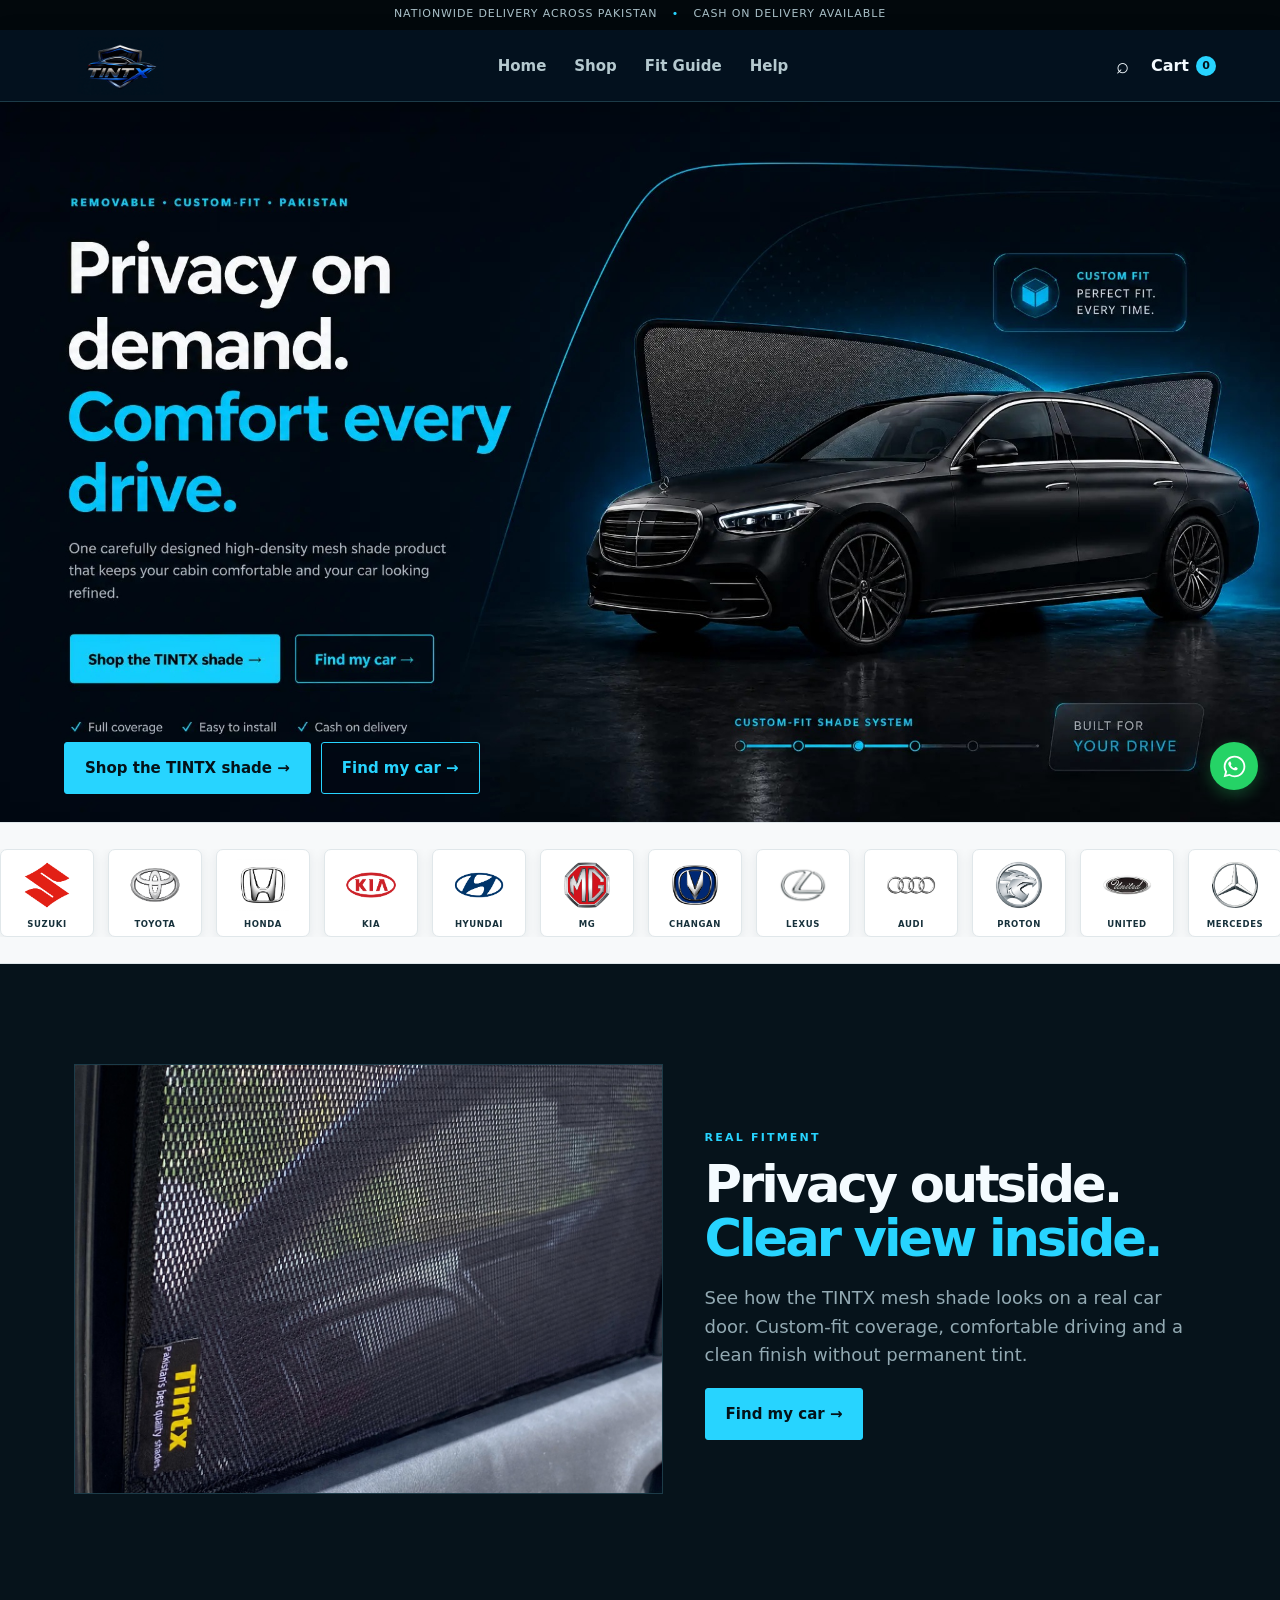
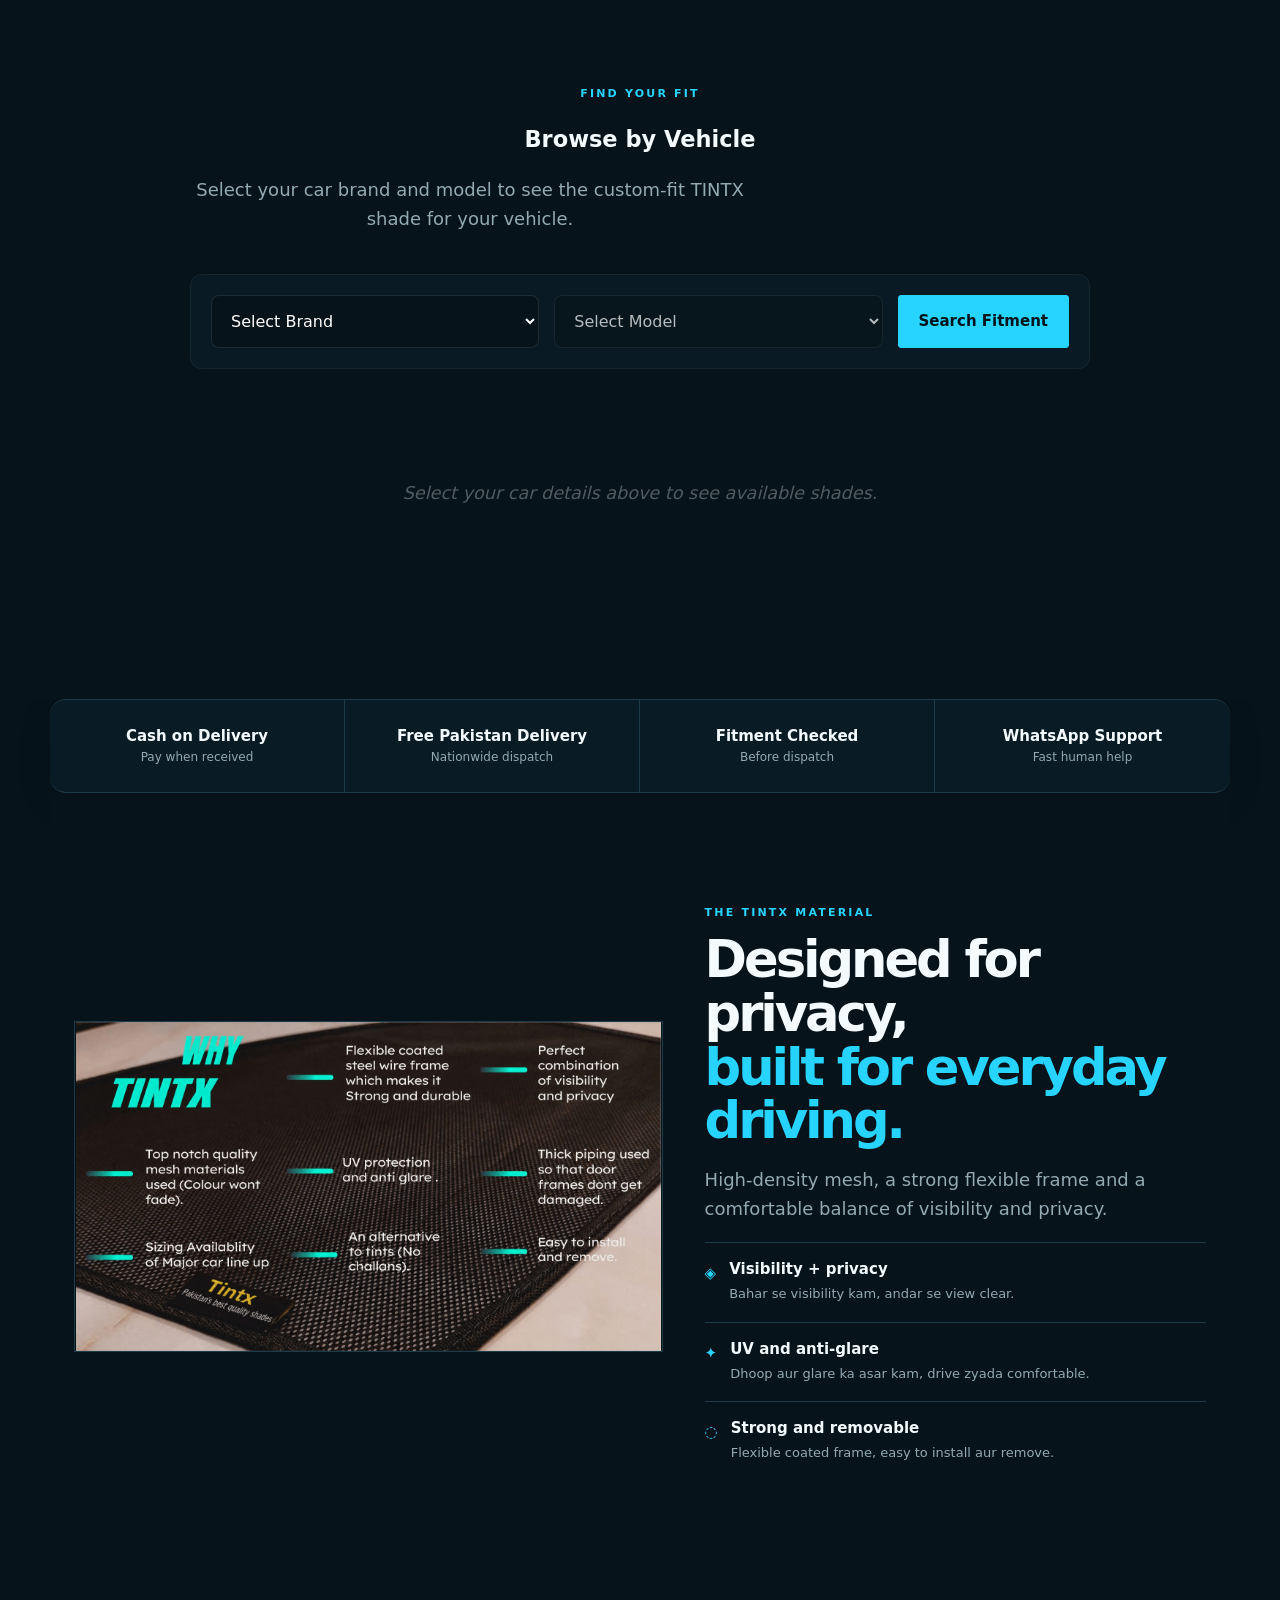
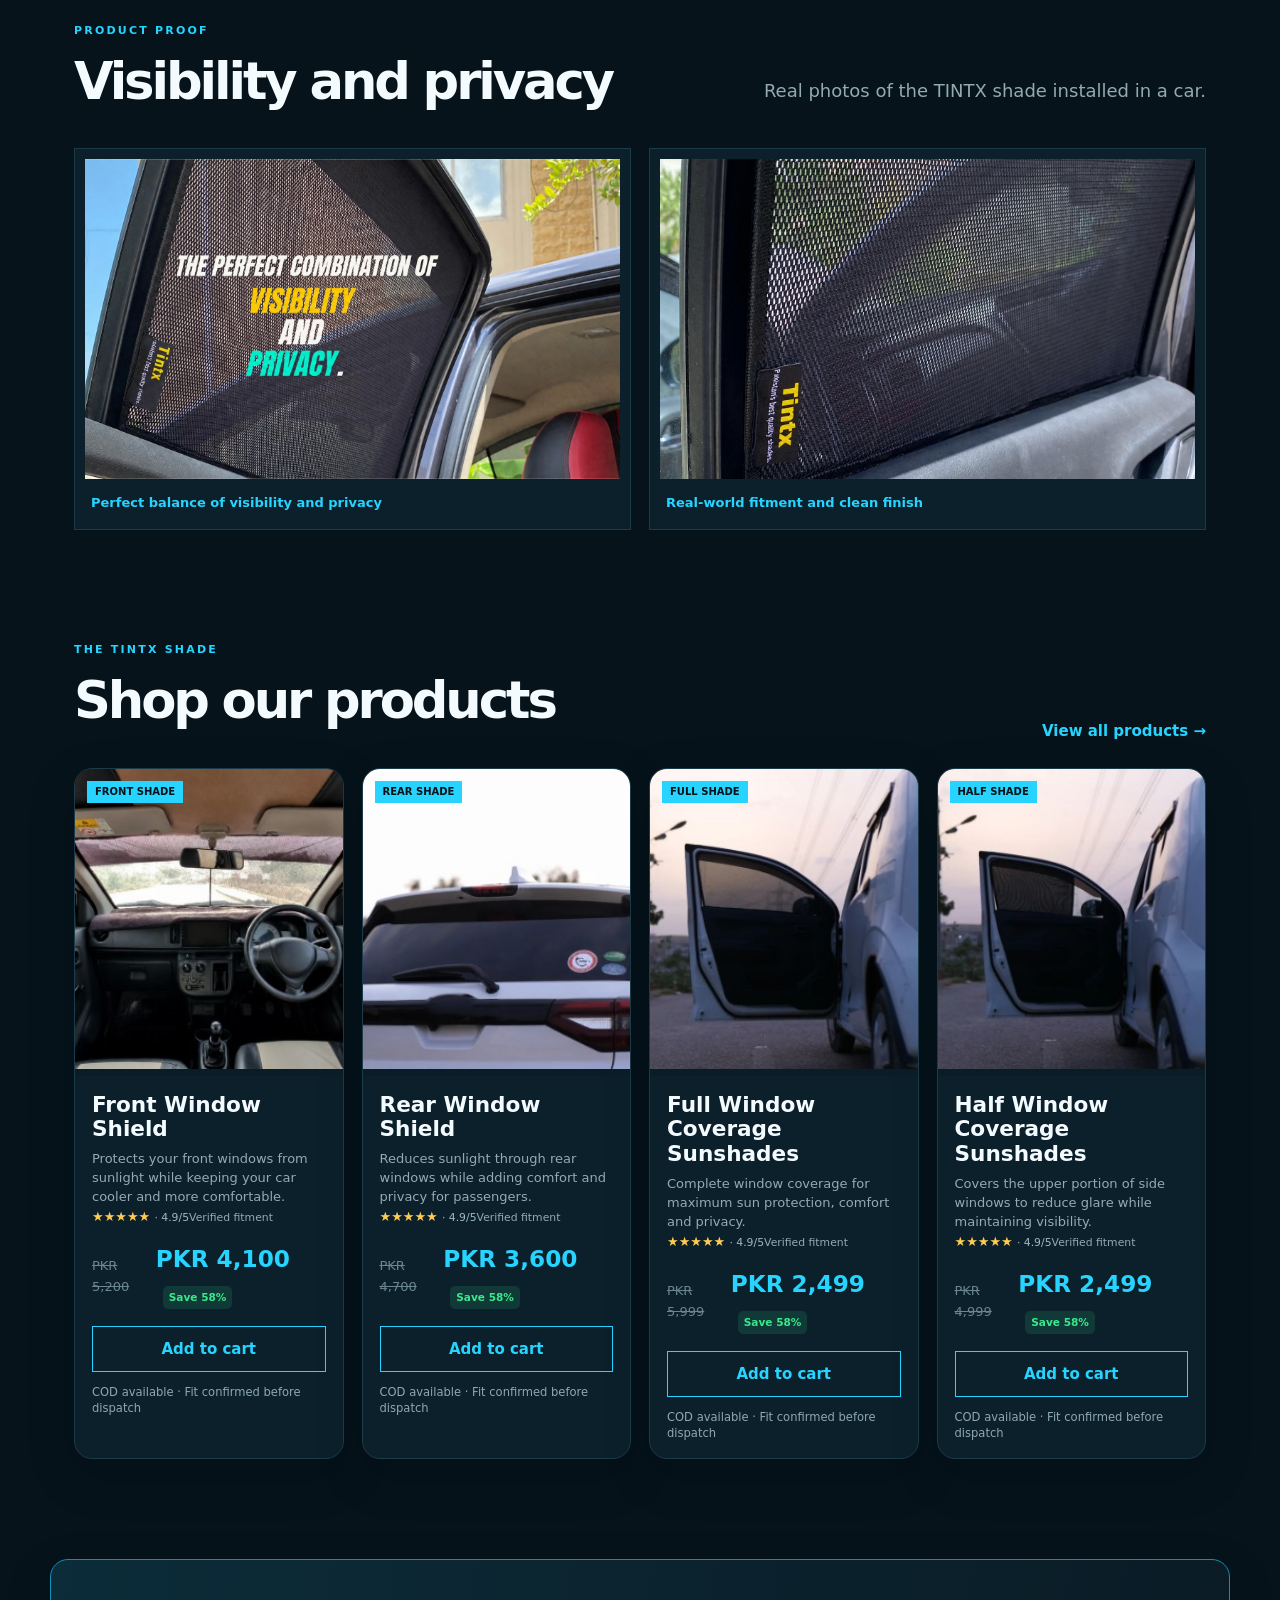
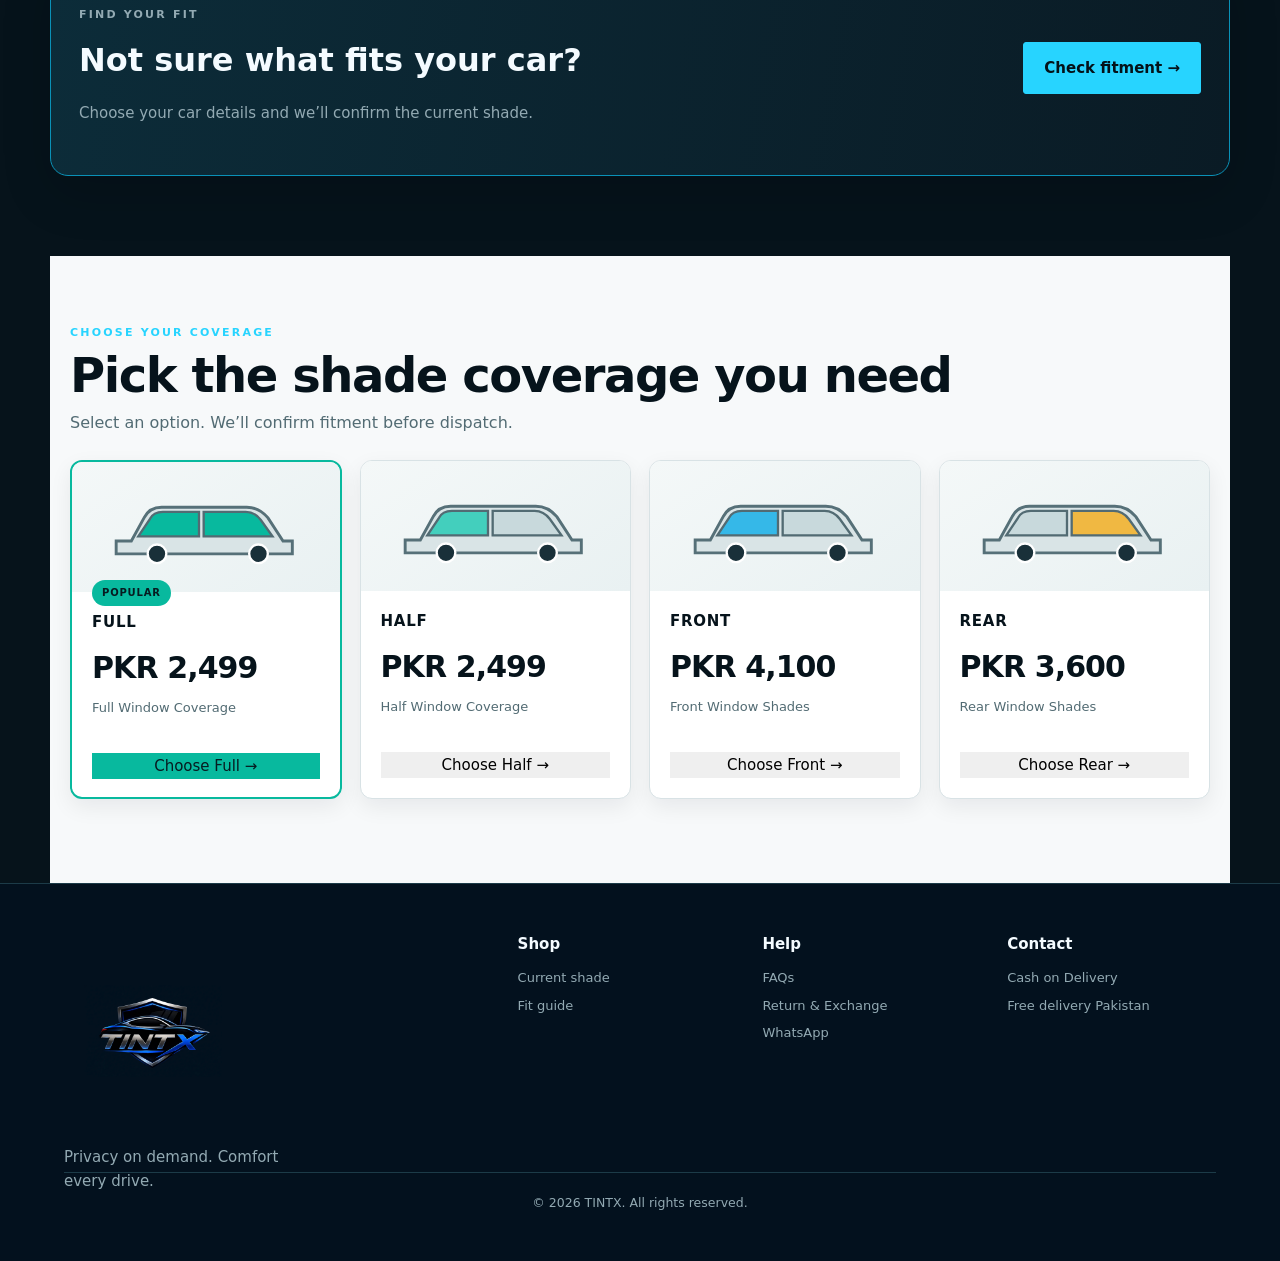
==== index.html @ 47cc65b1 "Restore homepage shade product cards" ====
<!doctype html>
<html lang="en">
<head>
  <meta charset="UTF-8">
  <meta name="viewport" content="width=device-width, initial-scale=1.0, maximum-scale=1.0, user-scalable=no">
  <meta name="theme-color" content="#06131b">
  <meta name="description" content="TINTX removable car window shades — privacy, comfort and heat protection. Cash on delivery across Pakistan.">
  <title>TINTX — Removable Car Window Shades</title>
  <style id="tintx-critical-theme">html,body{background:#06131b;color:#f4fbff}body{min-height:100vh}main{background:#06131b}</style>
  <link rel="stylesheet" href="styles.css?v=28">
  <link rel="stylesheet" href="ui-enhancements.css?v=10">
  <link rel="stylesheet" href="mobile-fix.css?v=7">
  <link rel="stylesheet" href="packages.css?v=18">
</head>
<body>
  <div class="announcement">Nationwide delivery across Pakistan <span>•</span> Cash on Delivery available</div>
  <header class="site-header">
    <a class="brand" href="#home" aria-label="TINTX home"><img src="logo-new.png" alt="TINTX Logo" class="brand-logo"></a>
    <nav class="desktop-nav" aria-label="Primary navigation"><a href="#home">Home</a><a href="#shop">Shop</a><a href="#fit-guide">Fit Guide</a><a href="#help">Help</a></nav>
    <div class="header-actions"><button class="icon-btn" data-action="search" aria-label="Search">⌕</button><a class="cart-link" href="#cart" aria-label="Cart">Cart <b id="cart-count">0</b></a><button class="menu-btn" id="menu-btn" aria-label="Open menu" aria-expanded="false">☰</button></div>
  </header>
  <nav class="mobile-nav" id="mobile-nav" aria-label="Mobile navigation"><a href="#home">Home</a><a href="#shop">Shop</a><a href="#fit-guide">Fit Guide</a><a href="#help">Help</a><a href="#cart">Cart</a></nav>
  <main id="app" tabindex="-1"></main>
  <div class="mobile-order-bar" id="mobile-order-bar" aria-label="Quick order"><div><small>TINTX ORIGINAL</small><strong>PKR 2,499</strong></div><a href="#product" class="button button-primary">Order now</a></div>
  <a class="whatsapp whatsapp-logo" style="bottom:110px !important; right:22px !important;" href="https://wa.me/923112205795" target="_blank" rel="noopener noreferrer" aria-label="Chat with TINTX on WhatsApp" title="Chat with TINTX on WhatsApp"><svg viewBox="0 0 32 32" aria-hidden="true" focusable="false"><path fill="currentColor" d="M19.11 17.41c-.27-.14-1.59-.78-1.84-.87-.25-.09-.43-.14-.61.14-.18.27-.7.87-.86 1.05-.16.18-.32.2-.59.07-.27-.14-1.13-.42-2.15-1.33-.79-.7-1.33-1.56-1.49-1.83-.16-.27-.02-.42.12-.56.12-.12.27-.32.41-.48.14-.16.18-.27.18-.45.09-.18.05-.34-.02-.48-.07-.14-.61-1.47-.84-2.01-.22-.53-.45-.46-.61-.47h-.52c-.18 0-.48.07-.73.34-.25.27-.95.93-.95 2.27s.98 2.63 1.11 2.81c.14.18 1.93 2.95 4.68 4.14.65.28 1.16.45 1.56.58.66.21 1.26.18 1.73.11.53-.08 1.59-.65 1.82-1.28.23-.63.23-1.17.16-1.28-.07-.11-.25-.18-.52-.32z"/><path fill="currentColor" d="M16.03 3.2c-7.07 0-12.8 5.73-12.8 12.8 0 2.26.59 4.38 1.63 6.22L3.12 28.8l6.73-1.7a12.73 12.73 0 0 0 6.18 1.59h.01c7.06 0 12.8-5.74 12.8-12.8S23.1 3.2 16.03 3.2zm0 23.4h-.01a10.58 10.58 0 0 1-5.4-1.47l-.39-.23-3.99 1.01 1.07-3.89-.25-.4a10.58 10.58 0 1 1 8.97 4.98z"/></svg><span class="sr-only">Chat on WhatsApp</span></a>
  <footer class="site-footer"><div><a class="brand footer-brand-logo" href="#home" aria-label="TINTX home"><img src="logo-new.png" alt="TINTX Logo" class="brand-logo"></a><p>Privacy on demand. Comfort every drive.</p></div><div><b>Shop</b><a href="#shop">Current shade</a><a href="#fit-guide">Fit guide</a></div><div><b>Help</b><a href="#help">FAQs</a><a href="#help">Return & Exchange</a><a href="https://wa.me/923112205795" target="_blank" rel="noreferrer">WhatsApp</a></div><div><b>Contact</b><span>Cash on Delivery</span><span>Free delivery Pakistan</span></div><small class="copyright">© 2026 TINTX. All rights reserved.</small></footer>
  <script src="app.js?v=52"></script><script src="ui-enhancements.js?v=6"></script><script src="packages.js?v=8"></script><script src="checkout.js?v=2"></script><script src="fitment-order-fix.js?v=2"></script>
  <link rel="stylesheet" href="https://chatzy-kb-store.s3.amazonaws.com/icons/5ab07987-b5db-477c-82ff-1287e0883acb"><script src="https://chatzy-kb-store.s3.amazonaws.com/icons/56706cc4-b3ba-4eba-9610-f2fb07008a5c" id="69ae07f7-b4e2-4058-9d3a-87108723097f" class="chatzy_widget_script" defer></script>
</body></html>
---- styles.css ----
:root{--bg:#06131b;--panel:#0b202b;--panel2:#102b38;--line:#1c3b48;--text:#f4fbff;--muted:#93aab3;--cyan:#27d4ff;--cyan2:#0a91b7;--lime:#39e98c;--danger:#ff7f7f;--max:1180px}*{box-sizing:border-box}html{scroll-behavior:smooth;background:#06131b}body{margin:0;background-color:#06131b;background:radial-gradient(circle at 80% -10%,#123c4a 0,#06131b 38%);color:var(--text);font:15px/1.6 Inter,ui-sans-serif,system-ui,-apple-system,Segoe UI,sans-serif}a{color:inherit;text-decoration:none}button,input,select,textarea{font:inherit}.announcement{height:30px;background:#02080c;color:#a9c0c8;text-align:center;font-size:11px;letter-spacing:.08em;text-transform:uppercase;padding:5px}.announcement span{color:var(--cyan);padding:0 10px}.site-header{height:72px;border-bottom:1px solid var(--line);display:flex;align-items:center;gap:36px;padding:0 5%;background:rgba(4,15,21,.9);backdrop-filter:blur(14px);position:sticky;top:0;z-index:20}.brand{display:flex;align-items:center;gap:9px;font-size:21px;letter-spacing:-.06em}.brand strong span{color:var(--cyan)}.brand-mark{display:grid;place-items:center;width:30px;height:30px;border:2px solid var(--cyan);border-radius:50%;color:var(--cyan);font-size:15px;letter-spacing:0}.desktop-nav{display:flex;gap:28px;margin:auto;color:#b5c9cf;font-weight:600}.desktop-nav a:hover,.site-footer a:hover{color:var(--cyan)}.header-actions{display:flex;align-items:center;gap:16px}.icon-btn,.menu-btn{background:none;border:0;color:var(--text);font-size:22px;cursor:pointer}.cart-link{font-size:16px}.cart-link b{display:inline-grid;place-items:center;background:var(--cyan);color:#041219;width:20px;height:20px;border-radius:50%;font-size:11px}.menu-btn{display:none}.mobile-nav{display:none}.hero,.section,.page-wrap{max-width:var(--max);margin:auto}.hero{min-height:600px;display:grid;grid-template-columns:.85fr 1.15fr;gap:34px;align-items:center;padding:70px 24px}.eyebrow{color:var(--cyan);letter-spacing:.2em;font-size:11px;font-weight:800;text-transform:uppercase}.hero h1,.page-title{font-size:clamp(42px,6vw,74px);line-height:1.02;letter-spacing:-.07em;margin:18px 0}.hero h1 em,.page-title em,h2 em{color:var(--cyan);font-style:normal}.hero-lede,.page-intro{font-size:18px;color:var(--muted);max-width:560px}.button{display:inline-flex;align-items:center;justify-content:center;gap:10px;border:1px solid var(--cyan);padding:13px 20px;border-radius:3px;font-weight:800;cursor:pointer;transition:.2s}.button:hover{transform:translateY(-2px);box-shadow:0 10px 30px #27d4ff22}.button-primary{background:var(--cyan);color:#041219}.button-ghost{color:var(--cyan);background:transparent}.button-danger{border-color:var(--danger);color:var(--danger)}.button-row{display:flex;gap:12px;flex-wrap:wrap;margin:28px 0}.hero-proof{display:flex;gap:18px;flex-wrap:wrap;color:#97b8c1;font-size:12px}.hero-media{border:1px solid var(--line);padding:10px;background:#0a1e28;position:relative}.hero-media img{width:100%;height:420px;object-fit:cover;display:block;filter:saturate(.8) contrast(1.1);background:linear-gradient(145deg,#183d4a,#071118)}.image-caption{position:absolute;bottom:25px;left:25px;background:#06131bdd;border-left:3px solid var(--cyan);padding:10px 15px}.image-caption span{display:block;color:var(--cyan);font-size:10px;letter-spacing:.13em}.trust-strip{border-block:1px solid var(--line);background:#091b25;display:grid;grid-template-columns:repeat(4,1fr);max-width:var(--max);margin:0 auto}.trust-strip div{padding:24px;text-align:center;border-right:1px solid var(--line)}.trust-strip div:last-child{border:0}.trust-strip b{display:block}.trust-strip span{color:var(--muted);font-size:12px}.section{padding:100px 24px}.fabric-section{display:grid;grid-template-columns:1fr 1fr;gap:70px;align-items:center}.fabric-photo{position:relative}.fabric-photo img{width:100%;height:430px;object-fit:cover;background:repeating-linear-gradient(45deg,#163541 0 2px,#091b24 2px 5px)}.photo-tag{position:absolute;bottom:20px;left:20px;background:var(--cyan);color:#041219;padding:7px 10px;font-size:11px;font-weight:900}.section h2{font-size:clamp(34px,4vw,56px);line-height:1.05;letter-spacing:-.06em;margin:15px 0}.benefit{display:flex;gap:13px;padding:14px 0;border-top:1px solid var(--line)}.benefit-icon{color:var(--cyan);margin-top:4px}.benefit strong{display:block}.benefit p{color:var(--muted);margin:3px 0;font-size:13px}.text-link{color:var(--cyan);font-weight:800}.product-section{padding-top:0}.section-heading{display:flex;justify-content:space-between;align-items:end;margin-bottom:25px}.product-grid{display:grid;grid-template-columns:repeat(3,1fr);gap:18px}.product-card{background:var(--panel);border:1px solid var(--line);overflow:hidden}.product-card:hover{border-color:var(--cyan)}.product-image{display:block;position:relative;background:#0a1d27}.product-image img{width:100%;height:220px;object-fit:cover;background:linear-gradient(145deg,#173744,#071219)}.badge{position:absolute;top:12px;left:12px;background:var(--cyan);color:#041219;padding:3px 8px;font-size:10px;font-weight:900}.wish{position:absolute;top:10px;right:10px;border:1px solid var(--line);background:#06131bcc;color:var(--text);width:34px;height:34px;border-radius:50%;cursor:pointer}.product-info{padding:17px}.product-info h3{margin:0 0 7px;font-size:16px}.rating{color:#ffca52;font-size:13px}.rating small{color:var(--muted)}.price{display:flex;gap:10px;align-items:center;margin:12px 0}.price del{color:#6b858e;font-size:13px}.price strong{font-size:18px;color:var(--cyan)}.add-button{width:100%;border:1px solid var(--cyan);background:transparent;color:var(--cyan);padding:10px;cursor:pointer;font-weight:800}.add-button:hover{background:var(--cyan);color:#041219}.fitment-banner{max-width:var(--max);margin:0 auto 80px;padding:35px 28px;border:1px solid var(--cyan2);background:linear-gradient(100deg,#0c2c39,#0a1b25);display:flex;justify-content:space-between;align-items:center;gap:20px}.fitment-banner h2{margin:0;font-size:32px}.fitment-banner p{color:var(--muted)}.page-wrap{padding:80px 24px 110px;min-height:650px}.page-title{max-width:850px}.shop-toolbar{display:flex;gap:12px;margin:35px 0 22px}.field,.shop-toolbar input,.shop-toolbar select,.form-field,.fit-fields select{width:100%;background:#071820;border:1px solid var(--line);color:var(--text);padding:13px 14px;border-radius:3px;outline:none}.shop-search{display:flex;flex:1;border:1px solid var(--line);align-items:center;padding-left:14px;color:var(--muted)}.shop-search input{border:0}.sort-select{max-width:220px}.shop-layout{display:grid;grid-template-columns:240px 1fr;gap:25px}.filters,.order-summary,.fit-card,.form-card{border:1px solid var(--line);background:var(--panel);padding:20px}.filters label{display:block;color:var(--muted);font-size:12px;margin:18px 0 7px}.filter-title{display:flex;justify-content:space-between;border-bottom:1px solid var(--line);padding-bottom:14px}.filter-title span{color:var(--muted);font-size:12px}.filter-note{display:flex;gap:8px;color:var(--muted);font-size:12px;border-top:1px solid var(--line);margin-top:20px;padding-top:18px}.catalogue-head{display:flex;justify-content:space-between;color:var(--muted);padding:8px 0 17px}.catalogue-head span:first-child{color:var(--text);font-weight:800}.empty-state{text-align:center;color:var(--muted);padding:70px 0}.detail-grid,.checkout-grid,.cart-grid{display:grid;grid-template-columns:1fr 1fr;gap:55px;align-items:start}.detail-main{border:1px solid var(--line);padding:12px;background:var(--panel)}.detail-main img{width:100%;height:470px;object-fit:cover;background:#0c2631}.thumb-row{display:grid;grid-template-columns:1fr 1fr 1fr;gap:8px;margin-top:9px}.thumb-row img{height:100px;width:100%;object-fit:cover;border:1px solid var(--line)}.detail-copy h2{font-size:42px;line-height:1.05;margin:18px 0}.detail-description{color:var(--muted);font-size:16px}.detail-price{display:flex;align-items:center;gap:13px;margin:24px 0}.detail-price strong{color:var(--cyan);font-size:30px}.detail-price del{color:#75909a}.detail-price span{color:var(--lime);font-size:12px}.form-label{display:block;color:var(--muted);font-size:12px;margin:15px 0 7px}.qty-row{display:flex;gap:10px;margin:20px 0}.qty-row button{background:#102b38;border:1px solid var(--line);color:var(--text);width:42px;cursor:pointer}.qty-row b{display:grid;place-items:center;border:1px solid var(--line);min-width:42px}.material-section{margin-top:80px;padding-top:55px;border-top:1px solid var(--line)}.material-section h2{font-size:38px}.material-grid{display:grid;grid-template-columns:1fr 1fr;gap:18px}.material-grid img{width:100%;height:260px;object-fit:cover;background:repeating-linear-gradient(45deg,#173d4a 0 2px,#09202a 2px 5px)}.material-grid p{color:var(--muted)}.fit-card{max-width:780px;margin:35px auto}.fit-fields{display:grid;grid-template-columns:repeat(3,1fr);gap:10px;margin:25px 0}.fit-result{padding:16px;background:#221d12;color:#ffd27a;border:1px solid #8c6a25;margin:15px 0}.fit-result.good{background:#0d2b22;color:var(--lime);border-color:#207d58}.fit-points{display:grid;grid-template-columns:repeat(3,1fr);gap:15px;margin-top:30px}.cart-grid{grid-template-columns:1.3fr .7fr}.cart-item{display:flex;gap:16px;align-items:center;border-bottom:1px solid var(--line);padding:16px 0}.cart-item img{width:110px;height:85px;object-fit:cover}.cart-item h3{margin:0;font-size:16px}.cart-item small{color:var(--muted)}.cart-item .price{margin:3px 0}.remove{background:none;border:0;color:#ff9292;cursor:pointer;font-size:12px}.summary-line{display:flex;justify-content:space-between;padding:12px 0;border-bottom:1px solid var(--line);color:var(--muted)}.summary-total{display:flex;justify-content:space-between;padding:20px 0;font-size:20px}.summary-total strong{color:var(--cyan)}.full{width:100%}.form-card{padding:28px}.form-card h3{margin-top:0}.form-grid{display:grid;grid-template-columns:1fr 1fr;gap:12px}.form-field{margin:6px 0}.cod-box{display:flex;gap:12px;padding:15px;margin:20px 0;background:#0d2b22;border:1px solid #207d58;color:var(--lime)}.faq{border-top:1px solid var(--line);padding:18px 0}.faq summary{cursor:pointer;font-weight:800}.faq p{color:var(--muted)}.site-footer{display:grid;grid-template-columns:2fr 1fr 1fr 1fr;gap:25px;border-top:1px solid var(--line);padding:48px 5%;background:#030b10;color:var(--muted);position:relative}.site-footer .brand{color:var(--text)}.site-footer p{max-width:260px}.site-footer b{display:block;color:var(--text);margin-bottom:12px}.site-footer a,.site-footer span{display:block;margin:7px 0;font-size:13px}.copyright{grid-column:1/-1;text-align:center;border-top:1px solid var(--line);padding-top:20px;margin-top:20px}.whatsapp{position:fixed;right:22px;bottom:22px;background:#22d979;color:#042015;border-radius:40px;padding:12px 16px;font-weight:900;z-index:40;box-shadow:0 8px 28px #22d97955}.whatsapp span{margin-left:7px;font-size:12px}.ai-launcher{position:fixed;right:22px;bottom:82px;background:#0d2d3b;border:1px solid var(--cyan);color:var(--cyan);padding:11px 15px;z-index:39;cursor:pointer;font-weight:800}.ai-panel{display:none;position:fixed;right:22px;bottom:135px;width:340px;max-width:calc(100% - 30px);height:450px;background:#071820;border:1px solid var(--cyan);z-index:50;box-shadow:0 20px 60px #0009}.ai-panel.open{display:flex;flex-direction:column}.ai-head{display:flex;justify-content:space-between;padding:15px;border-bottom:1px solid var(--line)}.ai-head small{display:block;color:var(--muted);font-size:11px}.ai-head button{background:none;border:0;color:var(--text);font-size:24px;cursor:pointer}.ai-messages{flex:1;padding:14px;overflow:auto}.ai-msg{max-width:88%;padding:10px 12px;margin-bottom:10px;font-size:13px;border-radius:2px;background:#102b38}.ai-msg.user{margin-left:auto;background:var(--cyan);color:#041219}.quick-replies{display:flex;gap:5px;padding:8px;overflow:auto}.quick-replies button{white-space:nowrap;border:1px solid var(--line);background:transparent;color:var(--cyan);padding:6px 8px;cursor:pointer;font-size:11px}.ai-panel form{display:flex;border-top:1px solid var(--line)}.ai-panel input{flex:1;min-width:0;background:transparent;color:var(--text);border:0;padding:12px;outline:none}.ai-panel form button{background:var(--cyan);border:0;padding:0 14px;font-weight:800;cursor:pointer}@media(max-width:760px){.desktop-nav{display:none}.menu-btn{display:block}.site-header{padding:0 18px;gap:15px}.header-actions{margin-left:auto}.mobile-nav{display:none;position:fixed;top:102px;left:0;right:0;background:#06131b;border-bottom:1px solid var(--line);z-index:19;padding:10px 18px}.mobile-nav.open{display:grid}.mobile-nav a{padding:14px 0;border-bottom:1px solid var(--line)}.hero{display:flex;flex-direction:column;align-items:stretch;padding:55px 18px;gap:25px}.hero h1{font-size:48px}.hero-media img{height:260px}.trust-strip{grid-template-columns:1fr 1fr}.trust-strip div{padding:15px 8px}.trust-strip div:nth-child(2){border-right:0}.trust-strip div:nth-child(-n+2){border-bottom:1px solid var(--line)}.section{padding:65px 18px}.fabric-section,.detail-grid,.checkout-grid,.cart-grid{grid-template-columns:1fr;gap:30px}.fabric-photo img{height:300px}.section-heading{align-items:start;gap:15px;flex-direction:column}.product-grid{grid-template-columns:repeat(2,minmax(0,1fr));gap:10px}.product-image img{height:145px}.product-info{padding:11px}.product-info h3{font-size:13px}.price{display:block}.price strong{display:block}.add-button{font-size:11px;padding:8px}.fitment-banner{margin:0 18px 60px;display:block;padding:25px 20px}.fitment-banner h2{font-size:25px}.fitment-banner .button{margin-top:15px}.page-wrap{padding:55px 18px 90px}.page-title{font-size:46px}.shop-toolbar{display:block}.shop-toolbar>*{margin-bottom:10px;max-width:none}.shop-layout{display:block}.filters{margin-bottom:25px}.detail-copy h2{font-size:34px}.detail-main img{height:300px}.material-grid,.fit-points{grid-template-columns:1fr}.fit-fields,.form-grid{grid-template-columns:1fr}.cart-item{align-items:start}.cart-item img{width:85px;height:70px}.site-footer{grid-template-columns:1fr 1fr;padding:35px 18px}.site-footer>div:first-child{grid-column:1/-1}.whatsapp{right:15px;bottom:15px;padding:13px;border-radius:50%;font-size:20px}.whatsapp span{display:none}.ai-launcher{right:15px;bottom:75px}.ai-panel{right:15px;bottom:125px}.copyright{grid-column:1/-1}}

.fabric-texture{height:100%;min-height:260px;border:1px solid var(--line);background-color:#122f3b;background-image:linear-gradient(45deg,rgba(39,212,255,.2) 25%,transparent 25%,transparent 75%,rgba(39,212,255,.2) 75%),linear-gradient(45deg,rgba(39,212,255,.12) 25%,transparent 25%,transparent 75%,rgba(39,212,255,.12) 75%);background-position:0 0,7px 7px;background-size:14px 14px;box-shadow:inset 0 0 70px #020b10;position:relative;overflow:hidden}.fabric-texture:after{content:'HIGH-DENSITY POLYESTER MESH';position:absolute;inset:auto 14px 14px;color:#bfeefa;background:#06131bdd;border-left:2px solid var(--cyan);padding:8px 10px;font-size:10px;letter-spacing:.12em;font-weight:800}.fabric-photo>.fabric-texture{height:430px}.material-grid .fabric-texture{height:260px}@media(max-width:760px){.fabric-photo>.fabric-texture{height:300px}.material-grid .fabric-texture{height:220px}}
/* Logo-only WhatsApp floating button */
.whatsapp.whatsapp-logo {
  display: grid;
  place-items: center;
  width: 58px;
  height: 58px;
  padding: 0;
  border-radius: 50%;
  background: #25d366;
  color: #fff;
  box-shadow: 0 10px 28px rgba(37, 211, 102, .38 );
  transition: transform .2s ease, box-shadow .2s ease, background .2s ease;
}

.whatsapp.whatsapp-logo:hover {
  transform: translateY(-4px) scale(1.05);
  background: #1ebe5d;
  box-shadow: 0 14px 34px rgba(37, 211, 102, .48);
}

.whatsapp.whatsapp-logo svg {
  width: 34px;
  height: 34px;
  display: block;
}

.sr-only {
  position: absolute;
  width: 1px;
  height: 1px;
  padding: 0;
  margin: -1px;
  overflow: hidden;
  clip: rect(0, 0, 0, 0);
  white-space: nowrap;
  border: 0;
}

@media (max-width: 760px) {
  .whatsapp.whatsapp-logo {
    right: 16px;
    bottom: 78px;
    width: 54px;
    height: 54px;
  }

  .whatsapp.whatsapp-logo svg {
    width: 31px;
    height: 31px;
  }
}
/* Normal WhatsApp logo size */
.whatsapp.whatsapp-logo {
  position: fixed !important;
  right: 18px !important;
  bottom: 18px !important;
  z-index: 100 !important;

  width: 48px !important;
  height: 48px !important;
  min-width: 48px !important;
  max-width: 48px !important;
  padding: 0 !important;
  margin: 0 !important;

  display: grid !important;
  place-items: center !important;
  border-radius: 50% !important;
  background: #25d366 !important;
  color: #fff !important;
  font-size: 0 !important;
  line-height: 0 !important;
  box-shadow: 0 5px 16px rgba(37, 211, 102, .30) !important;
}

.whatsapp.whatsapp-logo svg {
  display: block !important;
  width: 27px !important;
  height: 27px !important;
  max-width: 27px !important;
  max-height: 27px !important;
}

.whatsapp.whatsapp-logo span,
.whatsapp.whatsapp-logo .sr-only {
  display: none !important;
}

@media (max-width: 760px) {
  .whatsapp.whatsapp-logo {
    right: 14px !important;
    bottom: 76px !important;
    width: 46px !important;
    height: 46px !important;
    min-width: 46px !important;
    max-width: 46px !important;
  }

  .whatsapp.whatsapp-logo svg {
    width: 25px !important;
  }
}
/* TINTX mobile optimization — paste at the very end of styles.css */
@media (max-width: 760px) {
  html, body {
    width: 100%;
    max-width: 100%;
    overflow-x: hidden;
  }

  .announcement {
    height: auto;
    min-height: 30px;
    padding: 7px 10px;
    font-size: 9px;
    line-height: 1.4;
  }

  .site-header {
    height: 64px;
    padding: 0 16px;
    gap: 12px;
  }

  .brand {
    font-size: 18px;
  }

  .brand-mark {
    width: 27px;
    height: 27px;
  }

  .desktop-nav {
    display: none;
  }

  .header-actions {
    margin-left: auto;
    gap: 12px;
  }

  .cart-link {
    font-size: 13px;
  }

  .menu-btn {
    display: block;
    font-size: 22px;
  }

  .mobile-nav {
    top: 94px;
    left: 10px;
    right: 10px;
    padding: 8px 16px;
    border: 1px solid var(--line);
    border-radius: 0 0 14px 14px;
    background: #06131b;
    box-shadow: 0 16px 35px rgba(0,0,0,.35);
  }

  .mobile-nav.open {
    display: grid;
  }

  .mobile-nav a {
    padding: 13px 0;
    border-bottom: 1px solid var(--line);
  }

  .mobile-nav a:last-child {
    border-bottom: 0;
  }

  .hero {
    display: flex;
    flex-direction: column;
    gap: 24px;
    padding: 48px 18px 42px;
  }

  .hero h1 {
    margin: 14px 0;
    font-size: clamp(42px, 13vw, 58px);
    line-height: .98;
  }

  .hero-lede,
  .page-intro {
    font-size: 15px;
    line-height: 1.6;
  }

  .button-row {
    display: grid;
    grid-template-columns: 1fr;
    gap: 10px;
    margin: 22px 0;
  }

  .button {
    width: 100%;
    min-height: 48px;
    padding: 13px 16px;
    text-align: center;
  }

  .hero-proof {
    display: grid;
    grid-template-columns: 1fr 1fr;
    gap: 8px;
    font-size: 11px;
  }

  .hero-media {
    width: 100%;
    padding: 7px;
    border-radius: 15px;
  }

  .hero-media img {
    height: 250px;
    border-radius: 10px;
  }

  .image-caption {
    right: 16px;
    bottom: 16px;
    left: 16px;
    padding: 8px 10px;
  }

  .trust-strip {
    grid-template-columns: 1fr 1fr;
    margin: 0 12px;
    border-radius: 14px;
    overflow: hidden;
  }

  .trust-strip div {
    min-height: 78px;
    padding: 13px 8px;
    font-size: 11px;
  }

  .trust-strip span {
    font-size: 10px;
  }

  .section {
    padding: 58px 18px;
  }

  .fabric-section,
  .detail-grid,
  .checkout-grid,
  .cart-grid {
    grid-template-columns: 1fr;
    gap: 28px;
  }

  .section h2 {
    font-size: clamp(32px, 10vw, 46px);
  }

  .fabric-photo img,
  .fabric-photo > .fabric-texture {
    height: 270px;
  }

  .section-heading {
    display: flex;
    flex-direction: column;
    align-items: flex-start;
    gap: 8px;
  }

  .product-grid {
    grid-template-columns: 1fr;
    gap: 16px;
  }

  .product-card {
    border-radius: 15px;
  }

  .product-image img {
    height: 230px;
  }

  .product-info {
    padding: 17px;
  }

  .product-info h3 {
    font-size: 18px;
  }

  .price {
    display: flex;
    align-items: center;
    gap: 10px;
  }

  .price strong {
    font-size: 21px;
  }

  .add-button {
    min-height: 48px;
    font-size: 14px;
    border-radius: 8px;
  }

  .fitment-banner {
    display: block;
    margin: 0 18px 55px;
    padding: 25px 19px;
    border-radius: 15px;
  }

  .fitment-banner h2 {
    font-size: 26px;
    line-height: 1.1;
  }

  .fitment-banner .button {
    margin-top: 15px;
  }

  .page-wrap {
    padding: 50px 18px 90px;
  }

  .page-title {
    font-size: clamp(40px, 12vw, 54px);
    line-height: 1;
  }

  .shop-toolbar {
    display: grid;
    grid-template-columns: 1fr;
    gap: 10px;
  }

  .shop-toolbar > * {
    max-width: none;
    min-height: 46px;
  }

  .shop-layout {
    display: block;
  }

  .filters {
    margin-bottom: 22px;
  }

  .fit-fields,
  .form-grid,
  .material-grid,
  .fit-points {
    grid-template-columns: 1fr;
  }

  .fit-card,
  .form-card,
  .filters,
  .order-summary {
    padding: 18px;
    border-radius: 15px;
  }

  .detail-copy h2 {
    font-size: 34px;
  }

  .detail-main img {
    height: 280px;
  }

  .qty-row button,
  .qty-row b {
    min-height: 44px;
  }

  .detail-copy #detail-add {
    width: 100%;
    min-height: 52px;
  }

  .site-footer {
    grid-template-columns: 1fr 1fr;
    gap: 24px 16px;
    padding: 35px 18px 100px;
  }

  .site-footer > div:first-child,
  .copyright {
    grid-column: 1 / -1;
  }

  .whatsapp.whatsapp-logo {
    right: 14px !important;
    bottom: 76px !important;
    width: 46px !important;
    height: 46px !important;
  }

  .whatsapp.whatsapp-logo svg {
    width: 25px !important;
    height: 25px !important;
  }

  .ai-launcher {
    right: 14px;
    bottom: 132px;
    padding: 9px 11px;
    font-size: 11px;
    border-radius: 999px;
  }

  .ai-panel {
    right: 12px;
    bottom: 184px;
    width: calc(100% - 24px);
    height: 420px;
    border-radius: 15px;
  }
}

@media (prefers-reduced-motion: reduce) {
  *, *::before, *::after {
    scroll-behavior: auto !important;
    animation-duration: .01ms !important;
    transition-duration: .01ms !important;
  }
}
/* TINTX fabric section image */
.fabric-texture {
  background-image: url('mesh-fabric.jpg.png');
  background-size: cover;
  background-position: center;
  background-repeat: no-repeat;
  background-color: #06131b;
}
.brand-logo {
  width: 125px;
  height: auto;
  display: block;
  object-fit: contain;
}
.brand {
  display: flex;
  align-items: center;
  height: 100%;
}

.brand-logo {
  width: 92px;
  height: 42px;
  margin: 0;
  padding: 0;
  display: block;
  object-fit: contain;
  object-position: center;
}

.site-footer .brand-logo {
  width: 92px;
  height: 42px;
}

/* --- AutoShades-style Brand & Vehicle Browser --- */
.brand-strip {
  background: #040d12;
  padding: 40px 0;
  border-bottom: 1px solid rgba(255,255,255,0.05);
  overflow: hidden;
  position: relative;
}

.brand-marquee {
  display: flex;
  overflow: hidden;
  user-select: none;
  gap: 40px;
}

.brand-row {
  flex-shrink: 0;
  display: flex;
  justify-content: space-around;
  min-width: 100%;
  gap: 40px;
  animation: scroll 40s linear infinite;
}

@keyframes scroll {
  from { transform: translateX(0); }
  to { transform: translateX(-100%); }
}

.brand-item {
  width: 100px;
  display: flex;
  flex-direction: column;
  align-items: center;
  justify-content: center;
  opacity: 0.6;
  transition: all 0.3s ease;
  cursor: pointer;
  filter: grayscale(1) invert(1);
  color: inherit;
  text-decoration: none;
}

.brand-item:hover, .brand-item.active {
  opacity: 1;
  filter: grayscale(0) invert(0);
  transform: scale(1.1);
}

.brand-item img {
  width: 60px;
  height: 60px;
  object-fit: contain;
  margin-bottom: 8px;
}

.brand-item span {
  font-size: 10px;
  font-weight: 800;
  text-transform: uppercase;
  letter-spacing: 0.1em;
  color: #fff;
}

.vehicle-browser {
  padding: 80px 20px;
  background: #06131b;
  text-align: center;
}

.browser-container {
  max-width: 900px;
  margin: 0 auto;
}

.browser-selector {
  display: grid;
  grid-template-columns: 1fr 1fr auto;
  gap: 15px;
  margin-top: 40px;
  background: #0a1a24;
  padding: 20px;
  border-radius: 12px;
  border: 1px solid rgba(255,255,255,0.05);
}

@media (max-width: 768px) {
  .browser-selector {
    grid-template-columns: 1fr;
  }
  .brand-row {
    gap: 20px;
  }
  .brand-item {
    width: 80px;
  }
}

.browser-select {
  padding: 15px;
  background: #06131b;
  border: 1px solid rgba(255,255,255,0.1);
  color: #fff;
  border-radius: 8px;
  font-size: 1rem;
  outline: none;
  cursor: pointer;
}

.browser-select:focus {
  border-color: #00f2ff;
}

.browser-results {
  margin-top: 50px;
  display: flex;
  justify-content: center;
  min-height: 200px;
}

.car-card {
  background: #0a1a24;
  border: 1px solid rgba(255,255,255,0.05);
  border-radius: 16px;
  overflow: hidden;
  text-align: left;
  transition: all 0.3s ease;
  max-width: 350px;
  width: 100%;
}

.car-card:hover {
  transform: translateY(-8px);
  border-color: rgba(0,242,255,0.4);
  box-shadow: 0 20px 40px rgba(0,0,0,0.4);
}

.car-card-img {
  width: 100%;
  height: 220px;
  background: #040d12;
  display: flex;
  align-items: center;
  justify-content: center;
  padding: 25px;
}

.car-card-img img {
  max-width: 100%;
  max-height: 100%;
  object-fit: contain;
}

.car-card-content {
  padding: 25px;
}

.car-card-title {
  font-size: 1.4rem;
  font-weight: 800;
  margin-bottom: 8px;
  color: #fff;
  letter-spacing: -0.02em;
}

.car-card-price {
  color: #00f2ff;
  font-weight: 800;
  font-size: 1.2rem;
  margin-bottom: 20px;
}

.car-card-btn {
  display: block;
  width: 100%;
  padding: 15px;
  background: #00f2ff;
  color: #06131b;
  text-align: center;
  text-decoration: none;
  font-weight: 800;
  border-radius: 8px;
  transition: all 0.3s ease;
  text-transform: uppercase;
  letter-spacing: 0.05em;
}

.car-card-btn:hover {
  background: #fff;
  transform: scale(1.02);
}

.empty-state {
  padding: 60px;
  color: rgba(255,255,255,0.3);
  font-style: italic;
  font-size: 1.1rem;
}

/* Final AutoShades-style brand marquee overrides */
.brand-strip {
  padding: 34px 0;
  background: #f7f9fa;
  border-block: 1px solid #dfe7ea;
  overflow: hidden;
}

.brand-marquee {
  display: flex;
  width: 100%;
  overflow-x: auto;
  overflow-y: hidden;
  scrollbar-width: none;
  overscroll-behavior-x: contain;
  scroll-behavior: smooth;
  user-select: none;
  -webkit-mask-image: none;
  mask-image: none;
}

.brand-marquee::-webkit-scrollbar { display: none; }

.brand-track {
  display: flex;
  align-items: stretch;
  flex: 0 0 auto;
  gap: 18px;
  padding-right: 18px;
  min-width: max-content;
  animation: tintxBrandScroll 52s linear infinite;
}

.brand-track[aria-hidden="true"] { display: flex; }

.brand-marquee:hover .brand-track,
.brand-marquee:focus-within .brand-track {
  animation-play-state: paused;
}

@keyframes tintxBrandScroll {
  from { transform: translate3d(0, 0, 0); }
  to { transform: translate3d(-100%, 0, 0); }
}

.brand-item {
  flex: 0 0 112px;
  width: 112px;
  height: 106px;
  padding: 12px 8px 9px;
  display: flex;
  flex-direction: column;
  align-items: center;
  justify-content: space-between;
  gap: 6px;
  background: #fff;
  border: 1px solid #e0e7ea;
  border-radius: 8px;
  opacity: 1;
  filter: none;
  cursor: pointer;
  box-shadow: 0 3px 12px rgba(8, 35, 45, .08);
  transition: transform .2s ease, box-shadow .2s ease, border-color .2s ease;
}

.brand-item:hover,
.brand-item.active {
  opacity: 1;
  filter: none;
  transform: translateY(-4px);
  border-color: var(--cyan);
  box-shadow: 0 8px 20px rgba(39, 212, 255, .2);
}

.brand-item img {
  width: 76px;
  height: 62px;
  max-width: 100%;
  max-height: 62px;
  object-fit: contain;
  margin: 0;
}

.brand-item span {
  display: block;
  color: #17313b;
  font-size: 9px;
  line-height: 1.1;
  font-weight: 900;
  letter-spacing: .07em;
  white-space: nowrap;
}

@media (max-width: 760px) {
  .brand-strip {
    padding: 22px 0;
  }

  .brand-track {
    gap: 12px;
    padding-right: 12px;
    animation-duration: 38s;
  }

  .brand-item {
    flex-basis: 92px;
    width: 92px;
    height: 88px;
    padding: 9px 6px 7px;
    border-radius: 7px;
  }

  .brand-item img {
    width: 62px;
    height: 50px;
    max-height: 50px;
  }

  .brand-item span {
    font-size: 8px;
  }
}

@media (prefers-reduced-motion: reduce) {
  .brand-track {
    animation: none;
  }
}

/* Approved hero banner: edge-to-edge presentation without the old frame */
.hero-media {
  padding: 0;
  border: 0;
  border-radius: 0;
  background: transparent;
}

.hero-media img {
  border-radius: 0;
}

/* Unique approved hero treatment */
.hero-media-unique {
  min-height: 500px;
  overflow: hidden;
  isolation: isolate;
  background: #06131b;
}

.hero-media-unique::before {
  content: '';
  position: absolute;
  inset: 0;
  z-index: 1;
  pointer-events: none;
  background: radial-gradient(circle at 72% 55%, rgba(39,212,255,.18), transparent 38%), linear-gradient(90deg, rgba(6,19,27,.1), transparent 42%);
}

.hero-media-unique img {
  position: relative;
  z-index: 0;
  height: 500px;
  object-position: center;
  filter: saturate(.86) contrast(1.08);
}

.hero-window-contour {
  position: absolute;
  z-index: 2;
  top: -18%;
  right: -12%;
  width: 78%;
  height: 118%;
  border: 1px solid rgba(39,212,255,.6);
  border-left-color: transparent;
  border-bottom-color: rgba(39,212,255,.25);
  border-radius: 42% 0 0 42%;
  transform: rotate(9deg);
  pointer-events: none;
  opacity: .85;
}

.hero-fit-badge,
.hero-drive-badge {
  position: absolute;
  z-index: 3;
  display: flex;
  align-items: center;
  gap: 12px;
  border: 1px solid rgba(39,212,255,.55);
  background: rgba(5,20,29,.8);
  box-shadow: 0 12px 36px rgba(0,0,0,.25), inset 0 0 22px rgba(39,212,255,.08);
  backdrop-filter: blur(8px);
  color: var(--text);
}

.hero-fit-badge {
  top: 36px;
  right: 34px;
  padding: 12px 17px 12px 12px;
  border-radius: 18px 5px 18px 5px;
}

.hero-fit-icon {
  display: grid;
  place-items: center;
  width: 35px;
  height: 35px;
  border: 1px solid rgba(39,212,255,.6);
  border-radius: 50%;
  color: var(--cyan);
  font-size: 24px;
}

.hero-fit-badge b,
.hero-fit-badge small,
.hero-drive-badge small,
.hero-drive-badge strong,
.meter-label { display: block; }
.hero-fit-badge b, .meter-label { color: var(--cyan); font-size: 9px; letter-spacing: .15em; }
.hero-fit-badge small { margin-top: 4px; color: #d8eef3; font-size: 11px; line-height: 1.35; }

.hero-system-meter {
  position: absolute;
  z-index: 3;
  left: 12%;
  bottom: 34px;
  width: 44%;
}

.meter-line { display: flex; align-items: center; margin-top: 9px; }
.meter-line::before { content: ''; height: 2px; flex: 1; background: linear-gradient(90deg, var(--cyan), #28404b); }
.meter-line i { width: 11px; height: 11px; margin-left: -1px; border: 1px solid #45606b; border-radius: 50%; background: #07151d; }
.meter-line i.active { border-color: var(--cyan); background: var(--cyan); box-shadow: 0 0 12px var(--cyan); }

.hero-drive-badge {
  right: 28px;
  bottom: 28px;
  flex-direction: column;
  align-items: flex-start;
  gap: 3px;
  padding: 13px 19px;
  border-radius: 5px 18px 5px 18px;
}
.hero-drive-badge small { color: #b7d0d8; font-size: 9px; letter-spacing: .17em; }
.hero-drive-badge strong { color: var(--cyan); font-size: 14px; letter-spacing: .12em; }

@media (max-width: 760px) {
  .hero-media-unique { min-height: 330px; }
  .hero-media-unique img { height: 330px; }
  .hero-window-contour { right: -28%; width: 92%; }
  .hero-fit-badge { top: 18px; right: 18px; transform: scale(.84); transform-origin: top right; }
  .hero-system-meter { left: 8%; bottom: 18px; width: 53%; }
  .hero-drive-badge { right: 14px; bottom: 15px; transform: scale(.78); transform-origin: bottom right; }
}

/* Preview-match refinements for the unique hero */
.hero-media-unique {
  min-height: 0;
  aspect-ratio: 16 / 9;
  padding: 0;
  border: 0;
  background: #06131b;
}

.hero-media-unique img {
  width: 100%;
  height: 100%;
  object-fit: cover;
  object-position: center;
}

.hero-media-unique .image-caption { display: none; }

.hero-media-unique::after {
  content: '';
  position: absolute;
  inset: 0;
  z-index: 1;
  pointer-events: none;
  background-image: linear-gradient(rgba(39,212,255,.06) 1px, transparent 1px), linear-gradient(90deg, rgba(39,212,255,.06) 1px, transparent 1px);
  background-size: 72px 72px;
  mask-image: linear-gradient(90deg, transparent 32%, rgba(0,0,0,.8) 72%, transparent 100%);
  opacity: .28;
}

.hero-media-unique .hero-fit-badge,
.hero-media-unique .hero-system-meter,
.hero-media-unique .hero-drive-badge { z-index: 4; }

.hero-media-unique .hero-system-meter { bottom: 26px; width: 42%; }
.hero-media-unique .hero-drive-badge { right: 22px; bottom: 22px; }

@media (max-width: 760px) {
  .hero-media-unique { aspect-ratio: 16 / 10; min-height: 0; }
  .hero-media-unique img { height: 100%; }
  .hero-media-unique .hero-system-meter { bottom: 18px; width: 48%; }
  .hero-media-unique .hero-drive-badge { right: 14px; bottom: 14px; }
}

/* Final desktop viewport balance for the approved hero composition */
@media (min-width: 761px) {
  .hero {
    min-height: 560px;
    padding: 48px 24px;
    gap: 28px;
  }

  .hero-media-unique {
    align-self: center;
  }
}

/* User-provided TINTX emblem for header and footer only */
.site-header .brand-logo {
  width: 112px;
  height: 58px;
  object-fit: contain;
  display: block;
}

.site-footer .footer-brand-logo {
  display: inline-flex;
  align-items: center;
}

.site-footer .footer-brand-logo .brand-logo {
  width: 178px;
  height: 92px;
  object-fit: contain;
  display: block;
}

@media (max-width: 760px) {
  .site-header .brand-logo { width: 96px; height: 52px; }
  .site-footer .footer-brand-logo .brand-logo { width: 150px; height: 78px; }
}

/* Exact approved hero artwork */
.exact-hero {
  position: relative;
  display: block;
  width: 100%;
  min-height: 0;
  padding: 0;
  overflow: hidden;
  background: #06131b;
}

.exact-hero-video {
  display: block;
  width: 100%;
  height: clamp(500px, calc(100vh - 102px), 720px);
  min-height: 500px;
  object-fit: cover;
  object-position: center 38%;
  background: #000;
}

.exact-hero-cta {
  position: absolute;
  left: 5%;
  bottom: 28px;
  z-index: 4;
  display: flex;
  gap: 10px;
  flex-wrap: wrap;
}

@media (max-width: 760px) {
  .exact-hero-video {
    height: min(720px, calc(100svh - 102px));
    min-height: 0;
    aspect-ratio: 9 / 16;
    object-fit: cover;
    object-position: center 38%;
  }
  .exact-hero-cta {
    position: static;
    padding: 14px 18px 18px;
    background: #06131b;
  }
  .exact-hero-cta .button { flex: 1 1 150px; }
}

/* Exact reference hero must not inherit the old framed main/container layout */
main:has(.exact-hero) {
  border: 0;
  padding: 0;
  background: transparent;
}

/* Keep the homepage dark even during slow stylesheet/image loads. */
body:has(.exact-hero),
body:has(.exact-hero) main,
body:has(.exact-hero) .installed-proof-section,
body:has(.exact-hero) .why-tintx-section,
body:has(.exact-hero) .privacy-proof-section,
body:has(.exact-hero) .product-section {
  background-color: var(--bg);
}

.exact-hero {
  max-width: none;
  width: 100vw;
  margin-left: calc(50% - 50vw);
  margin-right: calc(50% - 50vw);
}

@media (max-width: 760px) {
  .exact-hero {
    width: 100vw;
    margin-left: calc(50% - 50vw);
    margin-right: calc(50% - 50vw);
  }
}

/* Approved real-product image sections — existing TINTX palette */
.installed-proof-section,
.why-tintx-section {
  display: grid;
  grid-template-columns: 1.08fr .92fr;
  gap: 42px;
  align-items: center;
}

.installed-proof-media img,
.why-tintx-media img {
  width: 100%;
  height: 430px;
  object-fit: cover;
  display: block;
  border: 1px solid var(--line);
  background: #0b202b;
}

.installed-proof-media img { object-position: center; }
.why-tintx-media img { object-position: center; }

.installed-proof-copy h2,
.why-tintx-section h2 { margin-top: 12px; }

.privacy-proof-section { padding-top: 30px; }
.privacy-proof-section .section-heading { align-items: end; }
.privacy-proof-grid {
  display: grid;
  grid-template-columns: 1fr 1fr;
  gap: 18px;
}

.privacy-proof-grid figure {
  margin: 0;
  padding: 10px;
  background: var(--panel);
  border: 1px solid var(--line);
}

.privacy-proof-grid img {
  width: 100%;
  height: 320px;
  display: block;
  object-fit: cover;
}

.privacy-proof-grid figcaption {
  padding: 14px 6px 5px;
  color: var(--cyan);
  font-size: 13px;
  font-weight: 800;
}

.detail-main img[src$="product-main-new.png.png"] { object-fit: contain; }
.detail-grid .thumb-row { flex-wrap: wrap; }
.detail-grid .gallery-thumb { object-fit: cover; }

@media (max-width: 760px) {
  .installed-proof-section,
  .why-tintx-section,
  .privacy-proof-grid { grid-template-columns: 1fr; gap: 26px; }
  .installed-proof-media img,
  .why-tintx-media img { height: 300px; }
  .privacy-proof-grid img { height: 270px; }
}

/* Mobile hero composition: readable copy first, focused car image second */
.exact-hero-mobile-copy,
.exact-hero-mobile-art { display: none; }

@media (max-width: 760px) {
  .exact-hero { display: block; overflow: hidden; }
  .exact-hero-desktop-art,
  .exact-hero-links { display: none; }
  .exact-hero-mobile-copy {
    display: block;
    padding: 42px 18px 26px;
    background: linear-gradient(145deg, #06131b 0%, #0b2632 100%);
  }
  .exact-hero-mobile-copy .eyebrow { font-size: 9px; }
  .exact-hero-mobile-copy h1 {
    margin: 13px 0 17px;
    font-size: clamp(39px, 12vw, 53px);
    line-height: .98;
  }
  .exact-hero-mobile-copy .hero-lede { font-size: 15px; line-height: 1.45; }
  .exact-hero-mobile-copy .button-row { display: grid; grid-template-columns: 1fr 1fr; gap: 8px; }
  .exact-hero-mobile-copy .button { padding: 12px 9px; text-align: center; font-size: 11px; }
  .exact-hero-mobile-copy .hero-proof { gap: 8px; margin-top: 18px; font-size: 10px; }
  .exact-hero-mobile-art {
    display: block;
    position: relative;
    height: 238px;
    overflow: hidden;
    background: #06131b;
  }
  .exact-hero-mobile-art::after {
    content: '';
    position: absolute;
    inset: 0;
    pointer-events: none;
    background: linear-gradient(180deg, transparent 62%, rgba(6,19,27,.72));
  }
  .exact-hero-mobile-art img {
    display: block;
    width: 100%;
    height: 100%;
    object-fit: cover;
    object-position: 78% 52%;
  }
}


/* Final mobile smoothness pass — desktop layout remains unchanged */
@media (max-width: 760px) {
  body {
    -webkit-text-size-adjust: 100%;
  }

  .exact-hero-mobile-copy {
    padding: 36px 16px 22px;
    border-bottom: 1px solid rgba(39, 212, 255, .14);
  }

  .exact-hero-mobile-copy h1 {
    max-width: 11ch;
    font-size: clamp(37px, 11.5vw, 50px);
    letter-spacing: -.035em;
  }

  .exact-hero-mobile-copy .hero-lede {
    max-width: 34ch;
    font-size: 14px;
    line-height: 1.5;
  }

  .exact-hero-mobile-copy .button-row {
    margin: 20px 0 0;
    gap: 9px;
  }

  .exact-hero-mobile-copy .button {
    min-height: 48px;
    padding: 12px 8px;
    font-size: 10px;
    letter-spacing: .045em;
  }

  .exact-hero-mobile-copy .hero-proof {
    grid-template-columns: 1fr 1fr 1fr;
    gap: 7px;
    margin: 17px 0 0;
    line-height: 1.35;
  }

  .exact-hero-mobile-art {
    height: clamp(218px, 59vw, 250px);
  }

  .exact-hero-mobile-art img {
    object-position: 75% 52%;
  }

  .brand-strip {
    padding: 18px 0;
  }

  .brand-track {
    will-change: transform;
    animation-timing-function: linear;
  }

  .vehicle-browser {
    padding: 52px 16px 56px;
  }

  .vehicle-browser h2 {
    font-size: clamp(31px, 9vw, 42px);
  }

  .vehicle-browser .hero-lede {
    max-width: 34ch;
    margin-inline: auto;
    font-size: 14px;
  }

  .browser-selector {
    margin-top: 28px;
    padding: 13px;
    gap: 9px;
    border-radius: 14px;
  }

  .browser-select,
  .browser-selector .button {
    width: 100%;
    min-height: 50px;
    font-size: 14px;
  }

  .browser-results {
    min-height: 0;
    margin-top: 26px;
  }

  .empty-state {
    padding: 28px 12px;
    font-size: 13px;
    line-height: 1.5;
  }

  .car-card {
    max-width: none;
    border-radius: 14px;
  }

  .car-card-img {
    height: 190px;
    padding: 20px;
  }

  .car-card-content {
    padding: 20px;
  }

  .car-card-btn {
    min-height: 50px;
    display: grid;
    place-items: center;
  }

  .installed-proof-media img,
  .why-tintx-media img {
    height: auto;
    aspect-ratio: 4 / 3;
    object-fit: cover;
  }

  .privacy-proof-grid img {
    height: auto;
    aspect-ratio: 4 / 3;
  }

  .site-footer {
    padding-bottom: 112px;
  }
}

@media (max-width: 380px) {
  .exact-hero-mobile-copy .button-row {
    grid-template-columns: 1fr;
  }

  .exact-hero-mobile-copy .hero-proof {
    grid-template-columns: 1fr 1fr;
  }
}


/* Keep the full Why TINTX infographic visible — its text is part of the artwork */
.why-tintx-media img {
  height: auto;
  aspect-ratio: 16 / 9;
  object-fit: contain;
  object-position: center;
  background: #06131b;
}

@media (max-width: 760px) {
  .why-tintx-media {
    width: 100%;
    overflow: hidden;
    background: #06131b;
  }

  .why-tintx-media img {
    height: auto;
    aspect-ratio: 16 / 9;
    object-fit: contain;
  }
}


/* Mobile first-viewport refinement inspired by the reference flow */
@media (max-width: 760px) {
  .exact-hero-mobile-copy {
    padding: 24px 16px 16px;
  }

  .exact-hero-mobile-copy .eyebrow {
    font-size: 8px;
    letter-spacing: .16em;
  }

  .exact-hero-mobile-copy h1 {
    max-width: 12ch;
    margin: 10px 0 13px;
    font-size: clamp(36px, 10.2vw, 43px);
    line-height: .96;
  }

  .exact-hero-mobile-copy .hero-lede {
    max-width: 33ch;
    font-size: 13px;
    line-height: 1.42;
  }

  .exact-hero-mobile-copy .button-row {
    grid-template-columns: 1.12fr .88fr;
    margin: 15px 0 0;
    gap: 8px;
  }

  .exact-hero-mobile-copy .button {
    min-height: 44px;
    padding: 10px 7px;
    font-size: 9px;
  }

  .exact-hero-mobile-copy .hero-proof {
    gap: 5px;
    margin-top: 12px;
    font-size: 9px;
  }

  .exact-hero-mobile-art {
    height: clamp(178px, 48vw, 198px);
  }

  .exact-hero-mobile-art img {
    object-position: 76% 52%;
  }
}

@media (max-width: 380px) {
  .exact-hero-mobile-copy h1 {
    font-size: 35px;
  }
}


/* Refined marquee scale: smaller brand cards, cleaner movement */
.brand-strip {
  padding: 26px 0;
}

.brand-track {
  gap: 14px;
  padding-right: 14px;
}

.brand-item {
  flex-basis: 94px;
  width: 94px;
  height: 88px;
  padding: 9px 6px 7px;
  border-radius: 7px;
}

.brand-item img {
  width: 62px;
  height: 52px;
  max-height: 52px;
}

.brand-item span {
  font-size: 8.5px;
}

@media (max-width: 760px) {
  .brand-strip {
    padding: 15px 0;
  }

  .brand-track {
    gap: 8px;
    padding-right: 8px;
    animation-duration: 48s;
  }

  .brand-item {
    flex-basis: 76px;
    width: 76px;
    height: 72px;
    padding: 7px 4px 5px;
    border-radius: 6px;
  }

  .brand-item img {
    width: 50px;
    height: 40px;
    max-height: 40px;
  }

  .brand-item span {
    font-size: 7px;
    letter-spacing: .05em;
  }
}


/* Mobile hero scale correction: smaller copy, larger full artwork, no crop zoom */
@media (max-width:760px) {
  html {
    text-size-adjust: 100%;
    -webkit-text-size-adjust: 100%;
  }

  .exact-hero-mobile-copy h1 {
    width: 100%;
    max-width: none;
    margin: 9px 0 14px;
    font-size: clamp(30px, 8.7vw, 36px);
    line-height: 1.02;
    letter-spacing: -.045em;
  }

  .exact-hero-mobile-art {
    height: auto;
    aspect-ratio: 16 / 9;
    min-height: 0;
  }

  .exact-hero-mobile-art img {
    height: 100%;
    object-fit: contain;
    object-position: center;
    background: #06131b;
  }
}

@media (max-width:360px) {
  .exact-hero-mobile-copy h1 {
    font-size: 30px;
  }
}


/* Strong mobile correction requested after visual review */
@media (max-width:760px) {
  .exact-hero-mobile-copy h1 {
    font-size: clamp(27px, 7.2vw, 31px);
    line-height: 1.04;
    letter-spacing: -.035em;
    margin: 8px 0 13px;
  }

  .exact-hero-mobile-art {
    height: clamp(238px, 62vw, 270px);
    aspect-ratio: auto;
  }

  .exact-hero-mobile-art img {
    width: 100%;
    height: 100%;
    object-fit: contain;
    object-position: center;
  }
}

@media (max-width:360px) {
  .exact-hero-mobile-copy h1 {
    font-size: 27px;
  }
}


/* Final mobile hero correction requested after visual review */
@media (max-width:760px) {
  .exact-hero-mobile-copy h1 {
    font-size: clamp(24px, 6.4vw, 28px);
    line-height: 1.08;
    letter-spacing: -.025em;
    margin: 8px 0 12px;
  }

  .exact-hero-mobile-art {
    height: clamp(250px, 75vw, 300px);
    aspect-ratio: auto;
    overflow: hidden;
  }

  .exact-hero-mobile-art img {
    width: 100%;
    height: 100%;
    object-fit: contain;
    object-position: center;
    transform: none;
  }
}

@media (max-width:360px) {
  .exact-hero-mobile-copy h1 {
    font-size: 24px;
  }

  .exact-hero-mobile-art {
    height: 250px;
  }
}


/* Mobile footer cleanup: each navigation group gets its own clear row */
@media (max-width:760px) {
  .site-footer {
    grid-template-columns: 1fr;
    gap: 0;
    padding: 34px 18px 42px;
  }

  .site-footer > div,
  .site-footer > div:first-child {
    grid-column: 1 / -1;
    min-width: 0;
    padding: 18px 0;
    border-top: 1px solid var(--line);
  }

  .site-footer > div:first-child {
    padding-top: 0;
    border-top: 0;
  }

  .site-footer > div:not(:first-child) b {
    margin-bottom: 8px;
    color: var(--cyan);
    font-size: 12px;
    letter-spacing: .12em;
    text-transform: uppercase;
  }

  .site-footer a,
  .site-footer span {
    margin: 8px 0;
    line-height: 1.45;
  }

  .site-footer .copyright {
    grid-column: 1 / -1;
    padding-top: 18px;
    margin-top: 0;
    line-height: 1.4;
  }
}


/* Return & Exchange Policy */
.policy-section{margin-top:32px;padding:42px 0 12px;border-top:1px solid rgba(120,160,170,.24)}
.policy-section .section-heading{display:flex;align-items:end;justify-content:space-between;gap:24px;margin-bottom:24px}
.policy-section .section-heading .hero-lede{max-width:420px;margin:0}
.policy-grid{display:grid;grid-template-columns:repeat(2,minmax(0,1fr));gap:16px}
.policy-card{position:relative;padding:24px;background:rgba(255,255,255,.04);border:1px solid rgba(120,190,200,.22);border-radius:14px}
.policy-card h3{margin:12px 0 10px;font-size:20px;color:#f6fbfc}
.policy-card p{margin:0;color:#a9c0c5;font-size:15px;line-height:1.65}
.policy-number{display:inline-grid;place-items:center;width:34px;height:34px;border-radius:50%;background:#08b99e;color:#06131b;font-size:12px;font-weight:900}
.policy-note{margin:18px 0;padding:16px 18px;border-left:3px solid #08b99e;background:rgba(8,185,158,.08);color:#c4d7da;font-size:14px;line-height:1.6}
.policy-disclaimer{margin:16px 0 0;color:#809aa1;font-size:12px;line-height:1.5}
@media(max-width:700px){.policy-section{padding-top:32px}.policy-section .section-heading{display:block}.policy-section .section-heading .hero-lede{margin-top:10px}.policy-grid{grid-template-columns:1fr}.policy-card{padding:20px}.policy-card h3{font-size:18px}}

/* TINTX logo background match: keep the original logo artwork and match its #03111e canvas. */
.site-header,
.site-footer,
.checkout-header,
.product-page-body header {
  background-color: #03111e !important;
}

.site-header .brand-logo,
.site-footer .footer-brand-logo .brand-logo,
.checkout-brand img,
.product-page-body .logo-img {
  background-color: #03111e;
}

.featured-shade-grid { grid-template-columns: repeat(4, minmax(0, 1fr)); }
.featured-shade-grid .product-image img { height: 300px; object-fit: cover; object-position: center; }
.product-card-description { color: var(--muted); font-size: 13px; line-height: 1.45; min-height: 57px; margin: 8px 0 0; }
.honda-selection-note { margin: 22px 0; padding: 14px 16px; border: 1px solid var(--line); background: var(--panel); color: var(--muted); font-size: 13px; }
@media (max-width: 900px) {
  .featured-shade-grid { grid-template-columns: repeat(2, minmax(0, 1fr)); }
}
@media (max-width: 760px) {
  .featured-shade-grid .product-image img { height: 210px; }
  .product-card-description { min-height: 0; }
}
---- ui-enhancements.css ----
/* TINTX advanced UI/UX layer. Loaded after styles.css. */
:root{--ux-radius:18px;--ux-glass:rgba(5,20,27,.92)}
*{scroll-margin-top:96px}
:focus-visible{outline:3px solid #ffd166;outline-offset:4px}
button,a,select,input{ -webkit-tap-highlight-color:transparent }
.button,.add-button,.icon-btn,.menu-btn,.cart-link,.whatsapp,.ai-launcher{transition:transform .2s ease,box-shadow .2s ease,background .2s ease,border-color .2s ease}
.button:hover,.add-button:hover{transform:translateY(-2px)}
.site-header{box-shadow:0 8px 26px rgba(0,0,0,.16)}
.cart-link{display:inline-flex;align-items:center;gap:7px;font-weight:800}
.product-card{border-radius:var(--ux-radius);box-shadow:0 16px 50px rgba(0,0,0,.16);transition:transform .25s ease,box-shadow .25s ease,border-color .25s ease}
.product-card:hover{transform:translateY(-5px);box-shadow:0 22px 60px rgba(0,0,0,.28)}
.product-image img{aspect-ratio:4/3;height:auto;min-height:220px}
.product-info h3{font-size:clamp(1rem,1.8vw,1.35rem);line-height:1.15}
.product-info:after{content:'COD available · Fit confirmed before dispatch';display:block;margin-top:12px;color:#8da8b1;font-size:.72rem;line-height:1.4}
.price strong{font-size:1.45rem}
.price strong:after{content:'  Save 58%';display:inline-block;margin-left:7px;padding:3px 6px;border-radius:5px;background:rgba(57,233,140,.12);color:var(--lime);font-size:.66rem;vertical-align:middle}
.rating small:before{content:' · 4.9/5';color:#9eb9c1}
.trust-strip{border-radius:16px;overflow:hidden;box-shadow:0 12px 34px rgba(0,0,0,.12)}
.trust-strip div{min-height:92px;display:flex;flex-direction:column;justify-content:center}
.fitment-banner{border-radius:var(--ux-radius);box-shadow:0 18px 50px rgba(0,0,0,.16)}
.fit-card,.form-card,.filters,.order-summary{border-radius:var(--ux-radius);box-shadow:0 14px 42px rgba(0,0,0,.12)}
.fit-fields select:focus,.form-field:focus,.shop-toolbar input:focus,.shop-toolbar select:focus{border-color:var(--cyan);box-shadow:0 0 0 3px rgba(39,212,255,.12)}
.fit-result{border-radius:10px;min-height:54px;display:flex;align-items:center;line-height:1.4}
.fit-result.good{box-shadow:0 0 0 1px rgba(57,233,140,.12)}
.fit-result:not(.good):not(:empty){box-shadow:0 0 0 1px rgba(255,210,122,.1)}
.detail-copy .badge{position:static;display:inline-block;border-radius:999px;margin-bottom:3px}
.detail-copy #detail-add{width:100%;min-height:52px}
.qty-row button{border-radius:8px;min-height:42px}
.qty-row b{border-radius:8px}
.thumb-row>div,.thumb-row img{border-radius:10px}
.site-footer{gap:36px}
.whatsapp{right:22px;bottom:22px}
.ai-launcher{border-radius:999px;box-shadow:0 10px 28px rgba(0,0,0,.22)}
.ai-panel{border-radius:18px;overflow:hidden}
.mobile-order-bar{display:none}

/* Better hero purchase clarity */
.hero:after{content:'COD available • Nationwide delivery • Fitment checked before dispatch';grid-column:1/-1;display:none;color:#8da8b1;font-size:.78rem;text-align:center}

@media (max-width:760px){
  .announcement{height:auto;min-height:30px;padding:6px 10px;font-size:9px}
  .site-header{height:64px}
  .mobile-nav{top:94px;border-radius:0 0 14px 14px;box-shadow:0 18px 36px rgba(0,0,0,.25)}
  .hero h1{font-size:clamp(2.8rem,14vw,4rem)}
  .hero-media{border-radius:16px;overflow:hidden}
  .trust-strip{margin:0 12px}
  .trust-strip div{min-height:82px;font-size:.8rem}
  .trust-strip span{font-size:.68rem}
  .product-card{border-radius:14px}
  .product-image img{min-height:150px}
  .product-info:after{font-size:.64rem}
  .price strong:after{display:block;width:max-content;margin:4px 0 0}
  .fit-card{margin-top:24px}
  .whatsapp{right:15px;bottom:78px;z-index:40}
  .ai-launcher{right:15px;bottom:132px;z-index:39}
  .ai-panel{right:15px;bottom:184px}
  .mobile-order-bar{position:fixed;right:12px;bottom:12px;left:12px;z-index:60;display:flex;align-items:center;justify-content:space-between;gap:12px;padding:10px 10px 10px 15px;border:1px solid rgba(125,220,255,.25);border-radius:16px;background:var(--ux-glass);box-shadow:0 12px 35px rgba(0,0,0,.4);backdrop-filter:blur(14px)}
  .mobile-order-bar small{display:block;color:#7c9aa4;font-size:.62rem;letter-spacing:.08em}
  .mobile-order-bar strong{display:block;color:#fff;font-size:1rem}
  .mobile-order-bar .button{min-height:42px;padding:0 14px;font-size:.82rem}
  body{padding-bottom:78px}
}
@media (prefers-reduced-motion:reduce){*,*::before,*::after{scroll-behavior:auto!important;animation-duration:.01ms!important;animation-iteration-count:1!important;transition-duration:.01ms!important}}
/* Floating buttons ko alag rakhne ke liye */
.whatsapp.whatsapp-logo {
  right: 22px !important;
  bottom: 20px !important;
  z-index: 60 !important;
}

.chatzy_widget {
  right: 22px !important;
  bottom: 100px !important;
  z-index: 50 !important;
}


/* Mobile action stack: visible but never competing with the content */
@media (max-width:760px) {
  .mobile-order-bar {
    right: 10px;
    left: 10px;
    bottom: 10px;
    min-height: 58px;
    padding: 8px 8px 8px 13px;
    border-radius: 14px;
    gap: 10px;
  }

  .mobile-order-bar small { font-size: .56rem; }
  .mobile-order-bar strong { font-size: .9rem; line-height: 1.1; }
  .mobile-order-bar .button {
    min-height: 40px;
    padding: 0 13px;
    font-size: .74rem;
  }

  .whatsapp.whatsapp-logo {
    right: 14px !important;
    bottom: 78px !important;
    width: 44px !important;
    height: 44px !important;
    min-width: 44px !important;
    max-width: 44px !important;
  }

  .whatsapp.whatsapp-logo svg {
    width: 24px !important;
    height: 24px !important;
  }

  .ai-launcher {
    right: 14px;
    bottom: 130px;
    width: 44px;
    height: 44px;
    padding: 0;
    display: grid;
    place-items: center;
    font-size: 0;
    border-radius: 50%;
  }

  .ai-launcher::before {
    content: '✦';
    font-size: 18px;
    line-height: 1;
  }

  .ai-panel {
    right: 10px;
    bottom: 184px;
    width: calc(100% - 20px);
    height: min(420px, calc(100dvh - 210px));
  }

  body { padding-bottom: 72px; }
}


/* Keep the external AI widget clear of the fixed mobile order bar */
@media (max-width:760px) {
  .chatzy_widget {
    right: 14px !important;
    bottom: 142px !important;
    z-index: 50 !important;
  }
}


@media (max-width:760px) {
  #chatzy-shadow-host {
    position: fixed !important;
    right: 14px !important;
    bottom: 142px !important;
    z-index: 50 !important;
  }
}


@media (max-width:760px) {
  #chatzy-shadow-host {
    left: 14px !important;
    right: auto !important;
    bottom: 142px !important;
    transform: none !important;
  }
}


/* Reserve the external-widget lane instead of letting it cover the order CTA */
@media (max-width:760px) {
  .mobile-order-bar {
    right: 108px;
    min-width: 0;
  }

  .mobile-order-bar > div {
    flex: 0 0 auto;
  }

  .mobile-order-bar .button {
    flex: 1 1 auto;
    min-width: 0;
    white-space: nowrap;
  }
}

@media (max-width:360px) {
  .mobile-order-bar {
    right: 104px;
    padding-left: 10px;
    gap: 7px;
  }

  .mobile-order-bar small { font-size: .5rem; }
  .mobile-order-bar strong { font-size: .82rem; }
  .mobile-order-bar .button {
    padding-inline: 9px;
    font-size: .68rem;
  }
}


/* User-requested mobile cleanup: remove the fixed price/order strip */
@media (max-width:760px) {
  .mobile-order-bar {
    display: none !important;
  }

  body {
    padding-bottom: 0 !important;
  }
}

/* Smaller external agent launcher */
.chatzy_widget,
#chatzy-shadow-host {
  transform: scale(.72) !important;
  transform-origin: bottom right !important;
}

@media (max-width:760px) {
  .chatzy_widget,
  #chatzy-shadow-host {
    left: auto !important;
    right: 10px !important;
    bottom: 142px !important;
    transform: scale(.62) !important;
    transform-origin: bottom right !important;
  }
}


/* TINTX motion demo: subtle, fast and conversion-friendly */
@keyframes tintxHeroCopyIn {
  from { opacity: 0; transform: translateY(18px); }
  to { opacity: 1; transform: translateY(0); }
}
@keyframes tintxHeroArtIn {
  from { opacity: 0; transform: scale(1.035); }
  to { opacity: 1; transform: scale(1); }
}
@keyframes tintxGlowPulse {
  0%, 100% { box-shadow: 0 0 0 0 rgba(39,212,255,0); }
  50% { box-shadow: 0 0 0 7px rgba(39,212,255,.08); }
}
.exact-hero-desktop-art { animation: tintxHeroArtIn .9s cubic-bezier(.22,1,.36,1) both; }
.exact-hero-mobile-copy { animation: tintxHeroCopyIn .65s .08s cubic-bezier(.22,1,.36,1) both; }
.exact-hero-mobile-art { animation: tintxHeroArtIn .9s .16s cubic-bezier(.22,1,.36,1) both; }
.exact-hero-link:hover { background: rgba(39,212,255,.08); }
.brand-item { transition: transform .22s ease, filter .22s ease, opacity .22s ease; }
.brand-item:hover { transform: translateY(-4px); filter: brightness(1.18); }
.installed-proof-media, .why-tintx-media, .privacy-proof-grid figure { overflow: hidden; }
.installed-proof-media img, .why-tintx-media img, .privacy-proof-grid img { transition: transform .55s cubic-bezier(.22,1,.36,1), filter .35s ease; }
.installed-proof-media:hover img, .why-tintx-media:hover img, .privacy-proof-grid figure:hover img { transform: scale(1.035); filter: brightness(1.08) saturate(1.05); }
.reveal-item { opacity: 0; transform: translateY(24px); transition: opacity .65s ease, transform .65s cubic-bezier(.22,1,.36,1); }
.reveal-item.is-visible { opacity: 1; transform: none; }
.reveal-item:nth-child(2) { transition-delay: .08s; }
.reveal-item:nth-child(3) { transition-delay: .16s; }
.button-primary { animation: tintxGlowPulse 3.5s 1.2s ease-in-out 2; }
@media (prefers-reduced-motion: reduce) {
  .exact-hero-desktop-art, .exact-hero-mobile-copy, .exact-hero-mobile-art, .button-primary { animation: none; }
  .reveal-item { opacity: 1; transform: none; transition: none; }
}


/* More visible demo timing: motion remains restrained but is easy to notice */
@keyframes tintxHeroSweep {
  0% { opacity: .35; transform: scale(1.08); filter: brightness(.78) saturate(.82); }
  70% { opacity: 1; }
  100% { opacity: 1; transform: scale(1); filter: brightness(1) saturate(1); }
}
.exact-hero-desktop-art { animation: tintxHeroSweep 1.25s cubic-bezier(.22,1,.36,1) both; }
.exact-hero-mobile-art img { animation: tintxHeroSweep 1.25s cubic-bezier(.22,1,.36,1) both; }
.reveal-item { transform: translateY(42px); transition-duration: .9s; }
.reveal-item.is-visible { transform: translateY(0); }


/* Demo highlight: one-time cinematic light sweep across the hero */
@keyframes tintxLightSweep {
  0% { transform: translateX(-115%) skewX(-16deg); opacity: 0; }
  18% { opacity: .7; }
  58% { opacity: .22; }
  100% { transform: translateX(250%) skewX(-16deg); opacity: 0; }
}
@keyframes tintxCtaPulse {
  0%, 100% { box-shadow: 0 0 0 0 rgba(39,212,255,0); }
  45% { box-shadow: 0 0 0 5px rgba(39,212,255,.35), 0 0 24px rgba(39,212,255,.28); }
}
.exact-hero::after {
  content: '';
  position: absolute;
  z-index: 3;
  top: -20%;
  left: 0;
  width: 16%;
  height: 140%;
  pointer-events: none;
  background: linear-gradient(90deg, transparent, rgba(104,235,255,.48), transparent);
  filter: blur(7px);
  animation: tintxLightSweep 2.2s .35s ease-out both;
}
.exact-hero-link { animation: tintxCtaPulse 1.7s 1.05s ease-out 2; }
@media (prefers-reduced-motion: reduce) {
  .exact-hero::after, .exact-hero-link { animation: none; }
}


/* Keep the external AI assistant fixed below WhatsApp, without scrolling the page. */
#chatzy-shadow-host {
  position: fixed !important;
  top: auto !important;
  left: auto !important;
  right: 22px !important;
  bottom: 20px !important;
  z-index: 50 !important;
  transform: scale(.72) !important;
  transform-origin: bottom right !important;
}

@media (max-width:760px) {
  #chatzy-shadow-host {
    right: 14px !important;
    bottom: 16px !important;
    transform: scale(.62) !important;
    transform-origin: bottom right !important;
  }
}
---- mobile-fix.css ----
/* TINTX mobile overflow / accidental zoom fix */
html, body {
  width: 100%;
  max-width: 100%;
  overflow-x: hidden;
}

*, *::before, *::after {
  box-sizing: border-box;
}

img, video, iframe, svg, canvas {
  max-width: 100%;
}

#app, main, section, header, footer, nav {
  min-width: 0;
  max-width: 100%;
}

/* Hero: bigger product banner, cleaner smaller headline */
.hero-media img {
  height: 500px;
}

.hero h1 {
  font-size: clamp(38px, 5.2vw, 62px);
  line-height: 1.04;
}

@media (max-width: 760px) {
  body { overflow-x: hidden; }

  .site-header, .hero, .section, .page-wrap, .site-footer, .fitment-banner {
    width: 100%;
    max-width: 100%;
  }

  .hero, .section, .page-wrap {
    padding-left: 16px;
    padding-right: 16px;
  }

  /* Smaller "Privacy on demand. Comfort every drive." headline */
  .hero h1 {
    font-size: clamp(32px, 9.5vw, 42px);
    line-height: 1.06;
    letter-spacing: -.055em;
    margin: 10px 0 14px;
  }

  /* Make the hero banner/image noticeably larger */
  .hero-media {
    width: 100%;
    min-width: 0;
  }

  .hero-media img {
    width: 100%;
    height: 340px;
    object-fit: cover;
  }

  .hero h1, .page-title, .detail-copy h2, .section h2 {
    overflow-wrap: anywhere;
    word-break: normal;
  }

  .hero-media, .fabric-photo, .detail-main, .product-card, .fit-card, .form-card, .filters, .order-summary {
    min-width: 0;
    max-width: 100%;
  }

  .hero-media img, .fabric-photo img, .detail-main img, .material-grid img, .product-image img {
    max-width: 100%;
  }

  .trust-strip {
    width: calc(100% - 24px);
    max-width: 100%;
  }

  .trust-strip div { min-width: 0; }

  .fitment-banner, .section-heading, .catalogue-head, .shop-toolbar, .button-row, .qty-row, .cod-box {
    min-width: 0;
    max-width: 100%;
  }

  .shop-toolbar, .section-heading, .catalogue-head, .fitment-banner { flex-wrap: wrap; }

  .shop-toolbar input, .shop-toolbar select, .shop-search, .field, .form-field, .fit-fields select {
    min-width: 0;
    max-width: 100%;
  }

  .shop-layout, .detail-grid, .checkout-grid, .cart-grid, .fabric-section, .material-grid, .form-grid {
    grid-template-columns: minmax(0, 1fr);
    min-width: 0;
  }

  .product-grid { grid-template-columns: repeat(2, minmax(0, 1fr)); }
  .fit-fields, .fit-points { grid-template-columns: minmax(0, 1fr); }

  .site-footer {
    grid-template-columns: repeat(2, minmax(0, 1fr));
    padding-left: 18px;
    padding-right: 18px;
  }

  .copyright { grid-column: 1 / -1; }
  .ai-panel { max-width: calc(100vw - 20px); }
  #chatzy-shadow-host { max-width: calc(100vw - 28px) !important; }
}

@media (max-width: 480px) {
  .product-grid, .site-footer { grid-template-columns: minmax(0, 1fr); }

  .hero h1 {
    font-size: clamp(30px, 9vw, 38px);
    line-height: 1.06;
  }

  .hero-media img { height: 330px; }

  .section, .page-wrap { padding-top: 70px; padding-bottom: 70px; }
  .hero { padding-top: 38px; padding-bottom: 42px; }

  .fitment-banner {
    margin-left: 12px;
    margin-right: 12px;
    width: calc(100% - 24px);
    padding: 24px 18px;
  }
}


/* Mobile-only hero banner enlargement */
@media (max-width: 760px) {
  .exact-hero-mobile-art {
    height: clamp(330px, 92vw, 400px);
  }
}


/* Make the actual lower hero artwork larger on mobile */
@media (max-width: 760px) {
  .exact-hero-mobile-art img {
    transform: scale(1.22);
    transform-origin: center center;
  }
}


/* Full-bleed lower hero image on mobile */
@media (max-width: 760px) {
  .exact-hero {
    padding: 0 !important;
  }

  .exact-hero-mobile-art {
    width: 100%;
    margin: 0;
    overflow: hidden;
  }

  .exact-hero-mobile-art img {
    width: 100%;
    height: 100%;
    max-width: none;
    object-fit: cover;
  }
}


/* Keep the complete mobile hero artwork visible — no crop or zoom */
@media (max-width: 760px) {
  .exact-hero-mobile-art {
    width: 100%;
    height: auto;
    aspect-ratio: 16 / 9;
    margin: 0;
    overflow: hidden;
  }

  .exact-hero-mobile-art img {
    display: block;
    width: 100%;
    height: auto;
    max-width: none;
    aspect-ratio: 16 / 9;
    object-fit: contain;
    object-position: center;
    transform: none !important;
  }
}


/* Allow users to swipe or drag the logo marquee manually on mobile */
@media (max-width: 760px) {
  .brand-marquee {
    overflow-x: auto;
    overflow-y: hidden;
    cursor: grab;
    touch-action: pan-x;
    scrollbar-width: none;
    -ms-overflow-style: none;
  }

  .brand-marquee::-webkit-scrollbar {
    display: none;
  }

  .brand-marquee.is-dragging {
    cursor: grabbing;
  }

  .brand-marquee.is-dragging .brand-track {
    animation-play-state: paused !important;
  }
}
---- packages.css ----
/* TINTX coverage option cards */
.tintx-packages{background:#f7f9fa;padding:68px 20px 84px;scroll-margin-top:80px}
.tintx-packages-heading{max-width:1200px;margin:0 auto 24px;text-align:left}
.tintx-packages-heading .eyebrow{margin:0 0 8px}
.tintx-packages-heading h2{margin:0 0 10px;color:#06131b;font-size:clamp(30px,4vw,48px);letter-spacing:-.03em}
.tintx-packages-heading>p:last-child{margin:0;color:#526b73;font-size:16px}
.tintx-package-picture{max-width:1200px;margin:0 auto;overflow:hidden;background:#fff;border:1px solid #d8e2e5;border-radius:12px;box-shadow:0 12px 28px rgba(6,19,27,.08)}
.tintx-package-picture img{display:block;width:100%;height:auto}
.tintx-package-price-grid{max-width:1200px;margin:20px auto 0;display:grid;grid-template-columns:repeat(3,minmax(0,1fr));gap:18px}
.tintx-package-price-card{position:relative;display:flex;flex-direction:column;min-height:210px;padding:22px;background:#fff;border:1px solid #d8e2e5;border-radius:12px;box-shadow:0 8px 20px rgba(6,19,27,.06)}
.tintx-package-price-card.is-popular{border:2px solid #08b99e;padding:21px}
.tintx-popular-label{position:absolute;top:-12px;left:20px;padding:5px 10px;border-radius:999px;background:#08b99e;color:#071b20;font-size:10px;font-weight:900;letter-spacing:.08em}
.tintx-package-price-name{color:#526b73;font-size:13px;font-weight:900;letter-spacing:.05em;text-transform:uppercase}
.tintx-package-price-card strong{display:block;margin:13px 0 7px;color:#06131b;font-size:30px;letter-spacing:-.03em}
.tintx-package-price-card small{display:block;min-height:38px;color:#526b73;font-size:13px;line-height:1.45}
.tintx-package-price-card .tintx-package-button{width:100%;margin-top:auto;border:0;cursor:pointer}
.tintx-package-price-card.is-popular .tintx-package-button{background:#08b99e;color:#071b20}
@media(max-width:760px){.tintx-packages{padding:48px 14px 66px}.tintx-packages-heading h2{font-size:34px}.tintx-packages-heading>p:last-child{font-size:14px}.tintx-package-picture{border-radius:9px}.tintx-package-price-grid{grid-template-columns:1fr;gap:14px}.tintx-package-price-card,.tintx-package-price-card.is-popular{min-height:0;padding:20px}.tintx-package-price-card.is-popular{padding-top:24px}}


/* Match each package picture with its own details */
.tintx-package-grid{max-width:1200px;margin:0 auto;display:grid;grid-template-columns:repeat(4,minmax(0,1fr));gap:18px;align-items:stretch}
.tintx-package-card{min-width:0;background:#fff;border:1px solid #d8e2e5;border-radius:12px;overflow:hidden;box-shadow:0 8px 22px rgba(6,19,27,.07)}
.tintx-package-card.is-popular{border:2px solid #08b99e}
.tintx-coverage-art{display:grid;place-items:center;min-height:130px;padding:16px;background:linear-gradient(145deg,#f4f8f8,#e9f1f2)}
.coverage-visual{width:min(100%,210px);height:auto;overflow:visible}
.coverage-car{fill:#d9e4e6;stroke:#567078;stroke-width:2.5;stroke-linejoin:round}
.coverage-glass{fill:#c8d9dc;stroke:#526b73;stroke-width:2}
.coverage-wheel{fill:#193039;stroke:#fff;stroke-width:2}
.tintx-coverage-full .coverage-glass{fill:#08b99e}
.tintx-coverage-half .coverage-front{fill:#08b99e}
.tintx-coverage-front .coverage-front{fill:#08b99e}
.tintx-coverage-rear .coverage-rear{fill:#08b99e}
.tintx-package-content{position:relative;display:flex;flex-direction:column;min-height:205px;padding:20px 20px 18px;text-align:left}
.tintx-package-price-name{display:block;padding-right:8px;color:#06131b;font-size:15px;font-weight:900;line-height:1.35;text-transform:uppercase}
.tintx-package-content strong{display:block;margin:12px 0 7px;color:#06131b;font-size:30px;letter-spacing:-.03em}
.tintx-package-content small{display:block;min-height:39px;color:#526b73;font-size:13px;line-height:1.45}
.tintx-package-content .tintx-package-button{width:100%;margin-top:auto;border:0;cursor:pointer}
.tintx-package-card.is-popular .tintx-package-button{background:#08b99e;color:#071b20}
@media(max-width:900px){.tintx-package-grid{grid-template-columns:1fr 1fr;gap:18px}.tintx-package-grid .tintx-package-card:last-child{grid-column:1/-1;max-width:calc(50% - 9px);margin:0 auto;width:100%}}
@media(max-width:600px){.tintx-package-grid{grid-template-columns:1fr;gap:16px}.tintx-package-grid .tintx-package-card:last-child{grid-column:auto;max-width:none}.tintx-package-content{min-height:185px;padding:18px}.tintx-package-content strong{font-size:28px}}

/* Product-page coverage chooser */
.tintx-detail-options{margin:18px 0 22px}
.tintx-detail-label{margin:0 0 9px;font-size:14px;font-weight:800;color:#14252b}
.tintx-detail-option-grid{display:grid;grid-template-columns:1fr 1fr;gap:9px}
.tintx-detail-option{display:flex;align-items:center;justify-content:space-between;gap:8px;min-height:48px;padding:10px 12px;border:1px solid #cad6d9;border-radius:9px;background:#fff;color:#183039;text-align:left;cursor:pointer}
.tintx-detail-option strong{font-size:13px;white-space:nowrap}
.tintx-detail-option.is-selected{border:2px solid #08b99e;background:#e9faf7}
@media(max-width:900px){.tintx-package-grid .tintx-package-card:last-child{grid-column:auto;max-width:none;margin:0;width:auto}}
@media(max-width:600px){.tintx-detail-option{padding:9px;font-size:13px}.tintx-detail-option strong{font-size:12px}}


/* Honda pilot: brand click -> model/year -> coverage options */
.browser-results.honda-fitment-list{display:grid;grid-template-columns:repeat(3,minmax(0,1fr));gap:14px;justify-content:stretch;align-items:start}
.honda-results-heading{grid-column:1/-1;color:#fff;margin:0 0 4px}
.honda-results-heading .eyebrow{margin:0 0 7px;color:#08b99e}
.honda-results-heading h3{margin:0 0 7px;font-size:clamp(20px,3vw,28px)}
.honda-results-heading p:last-child{margin:0;color:#a8b8bd;font-size:14px}
.brand-model-card{padding:18px;background:#0a1a24;border:1px solid rgba(255,255,255,.1);border-radius:14px;color:#fff}
.brand-model-meta{display:flex;justify-content:space-between;align-items:center;gap:8px;margin-bottom:13px;color:#a8b8bd;font-size:11px;font-weight:800;letter-spacing:.08em}
.brand-model-meta b{padding:5px 8px;border-radius:999px;background:rgba(8,185,158,.14);color:#60e3d1;letter-spacing:0}
.brand-model-card h3{margin:0 0 16px;font-size:19px}
.honda-view-options{width:100%;min-height:44px;padding:11px 13px;border:0;border-radius:8px;background:#08b99e;color:#071b20;font-weight:900;cursor:pointer}
.honda-option-list{display:grid;gap:8px;margin-top:12px}
.honda-option-list[hidden]{display:none}
.honda-order-option{display:flex;justify-content:space-between;align-items:center;gap:8px;padding:10px 11px;border:1px solid rgba(255,255,255,.14);border-radius:8px;background:#102832;color:#fff;text-align:left;cursor:pointer}
.honda-order-option:hover{border-color:#08b99e;background:#14343d}
.honda-order-option strong{color:#60e3d1;white-space:nowrap}
@media(max-width:900px){.browser-results.honda-fitment-list{grid-template-columns:repeat(2,minmax(0,1fr))}}
@media(max-width:600px){.browser-results.honda-fitment-list{grid-template-columns:1fr;gap:11px;margin-top:24px}.brand-model-card{padding:16px}.brand-model-card h3{font-size:17px}}


/* Dedicated Honda brand catalogue: model cards, year selectors, and View Options */
.honda-catalog-page,.honda-results-page{min-height:calc(100vh - 70px);background:#f8f9fa;color:#20262a;padding:30px 22px 72px}
.honda-catalog-inner,.honda-results-inner{max-width:1200px;margin:0 auto}
.honda-breadcrumb{display:flex;flex-wrap:wrap;gap:8px;align-items:center;margin:0 0 28px;color:#70797d;font-size:13px}
.honda-breadcrumb a{color:#4c5b60;text-decoration:none}
.honda-breadcrumb a:hover{text-decoration:underline}
.honda-breadcrumb b{color:#20262a}
.honda-brand-heading{text-align:center;margin:0 auto 32px}
.honda-brand-heading>img{width:78px;height:78px;object-fit:contain;margin-bottom:9px}
.honda-brand-heading h1{margin:0;color:#20262a;font-size:clamp(28px,4vw,42px);font-weight:900;letter-spacing:-.04em}
.honda-brand-heading h1 span{color:#08a98f}
.honda-brand-heading>p{margin:9px 0 20px;color:#69757a;font-size:15px}
.honda-promise-row{display:flex;justify-content:center;flex-wrap:wrap;gap:9px 20px;color:#39454a;font-size:11px;font-weight:900;letter-spacing:.035em}
.honda-promise-row span{white-space:nowrap}
.honda-catalog-grid{display:grid;grid-template-columns:repeat(3,minmax(0,1fr));gap:18px}
.honda-catalog-card{overflow:hidden;border:1px solid #e5e8e9;border-radius:12px;background:#fff;box-shadow:0 3px 12px rgba(18,31,36,.07);text-align:center}
.honda-catalog-image{height:176px;padding:14px 18px;background:#fff}
.honda-catalog-image img{display:block;width:100%;height:100%;object-fit:contain}
.honda-catalog-copy{padding:14px 15px 16px}
.honda-card-brand{display:block;color:#6e777a;font-size:10px;font-weight:800;letter-spacing:.09em}
.honda-catalog-copy h2{margin:5px 0 9px;color:#20262a;font-size:24px;line-height:1.1}
.honda-available-label{margin:0 0 8px;color:#6c7477;font-size:10px;font-weight:700}
.honda-year-list{display:flex;justify-content:center;flex-wrap:wrap;gap:6px;margin:0 auto 12px}
.honda-year-chip{min-height:29px;padding:5px 9px;border:1px solid #cfd6d8;border-radius:6px;background:#fff;color:#333d41;font-size:11px;font-weight:800;cursor:pointer}
.honda-year-chip:hover,.honda-year-chip.is-selected{border-color:#08a98f;background:#08a98f;color:#fff}
.honda-view-button{width:100%;min-height:42px;border:0;border-radius:7px;background:#101b20;color:#fff;font-size:12px;font-weight:900;letter-spacing:.04em;cursor:pointer}
.honda-view-button:hover{background:#08a98f;color:#071b20}
.honda-results-heading{display:grid;grid-template-columns:minmax(220px,380px) 1fr;gap:28px;align-items:center;padding:22px;background:#fff;border:1px solid #e5e8e9;border-radius:14px}
.honda-selected-car-image{height:210px;background:#f7f9fa;border-radius:10px;padding:10px}
.honda-selected-car-image img{width:100%;height:100%;object-fit:contain}
.honda-results-heading h1{margin:8px 0 5px;font-size:clamp(28px,4vw,40px);color:#20262a}
.honda-selected-year{display:inline-block;margin:0 0 12px;padding:6px 10px;border-radius:999px;background:#e7f7f4;color:#087964;font-size:13px;font-weight:900}
.honda-results-heading p:last-child{margin:0;color:#657176}
.honda-results-title{margin:36px 0 17px}
.honda-results-title h2{margin:6px 0;font-size:clamp(24px,3vw,34px)}
.honda-results-title p:last-child{margin:5px 0;color:#68767b}
.honda-shade-grid{display:grid;grid-template-columns:repeat(4,minmax(0,1fr));gap:16px}
.honda-shade-card{overflow:hidden;border:1px solid #e4e8e9;border-radius:12px;background:#fff;box-shadow:0 4px 14px rgba(18,31,36,.06)}
.honda-shade-art{display:grid;place-items:center;height:128px;padding:16px;background:#f2f6f6}
.honda-shade-art svg{width:min(100%,190px);height:auto}
.honda-shade-art img{display:block;width:100%;height:100%;object-fit:contain;border-radius:7px}
.honda-shade-copy{display:flex;flex-direction:column;align-items:flex-start;min-height:178px;padding:17px}
.honda-shade-copy>span{color:#6a777c;font-size:11px;font-weight:800}
.honda-shade-copy h3{margin:6px 0 9px;font-size:18px}
.honda-shade-copy>strong{margin-bottom:15px;color:#15262b;font-size:23px}
.honda-shade-copy button{width:100%;min-height:42px;margin-top:auto;border:0;border-radius:7px;background:#08a98f;color:#061b19;font-size:12px;font-weight:900;cursor:pointer}
.honda-shade-copy button:hover{filter:brightness(.94)}
@media(max-width:900px){.honda-catalog-grid{grid-template-columns:repeat(2,minmax(0,1fr))}.honda-shade-grid{grid-template-columns:repeat(2,minmax(0,1fr))}}
@media(max-width:600px){.honda-catalog-page,.honda-results-page{padding:18px 13px 48px}.honda-brand-heading>img{width:62px;height:62px}.honda-brand-heading{margin-bottom:23px}.honda-promise-row{gap:8px 11px;font-size:9px}.honda-catalog-grid{grid-template-columns:1fr;gap:13px}.honda-catalog-image{height:190px}.honda-results-heading{grid-template-columns:1fr;gap:16px;padding:15px}.honda-selected-car-image{height:175px}.honda-shade-grid{grid-template-columns:1fr 1fr;gap:10px}.honda-shade-copy{padding:12px;min-height:164px}.honda-shade-copy h3{font-size:16px}.honda-shade-copy>strong{font-size:19px}.honda-shade-art{height:104px;padding:10px}}

.cart-fitment,.honda-fitment-note{display:block;margin-top:5px;color:#557078;font-size:12px;font-weight:650;line-height:1.5}
.honda-fitment-note{padding:9px 11px;border-radius:7px;background:#edf8f6;color:#126b5f}

.honda-photo-credits{max-width:1200px;margin:22px auto 0;padding:14px 16px;border:1px solid #e2e7e8;border-radius:9px;background:#fff;color:#59656a;font-size:12px;line-height:1.55}
.honda-photo-credits summary{color:#39464b;font-weight:800;cursor:pointer}
.honda-photo-credits p{margin:10px 0 6px}
.honda-photo-credits ul{margin:6px 0 0;padding-left:19px}
.honda-photo-credits li{margin:5px 0}
.honda-photo-credits a{color:#087964;text-underline-offset:2px}


/* Reference-inspired Honda product gallery: crisp text stays in HTML, not baked into photos. */
.honda-product-layout{display:block;max-width:760px;margin:0 auto}
.honda-gallery-column{min-width:0}
.honda-gallery-hero{position:relative;isolation:isolate;overflow:hidden;height:clamp(310px,34vw,430px);border:1px solid #e4e8e9;border-radius:16px;background:#fff;box-shadow:0 8px 24px rgba(16,31,36,.08)}
.honda-gallery-hero>img{display:block;width:100%;height:100%;object-fit:contain;background:#fff}
.honda-photo-features{position:absolute;z-index:2;top:16px;left:16px;width:min(205px,38%);padding:13px 15px;border:1px solid rgba(226,232,234,.92);border-radius:10px;background:rgba(255,255,255,.94);box-shadow:0 5px 16px rgba(12,30,38,.1)}
.honda-photo-features>strong{display:block;margin-bottom:7px;color:#173d64;font-size:13px;font-style:italic;font-weight:900;letter-spacing:.035em;line-height:1.15;text-transform:uppercase}
.honda-photo-features ul{display:grid;gap:4px;margin:0;padding:0;list-style:none}
.honda-photo-features li{display:flex;align-items:center;gap:7px;color:#36444a;font-size:11px;font-weight:700;line-height:1.2}
.honda-photo-features li:before{display:grid;place-items:center;flex:none;width:15px;height:15px;border-radius:50%;background:#174b79;color:#fff;content:'✓';font-size:10px;font-weight:900}
.honda-photo-benefits{position:absolute;z-index:2;right:0;bottom:0;left:0;display:flex;align-items:center;gap:0;min-height:43px;padding:0 16px;background:rgba(8,35,57,.94);color:#fff}
.honda-photo-benefits span{display:flex;align-items:center;gap:6px;padding:0 12px;border-right:1px solid rgba(255,255,255,.22);font-size:9px;font-weight:900;letter-spacing:.035em;white-space:nowrap}
.honda-photo-benefits span:first-child{padding-left:0}
.honda-photo-benefits span:last-child{border-right:0}
.honda-photo-benefits b{color:#d9edf7;font-size:14px}
.honda-photo-fullsize{position:absolute;z-index:3;right:14px;bottom:55px;padding:8px 13px;border:1px solid #e4e8e9;border-radius:999px;background:#fff;color:#26343a;font-size:11px;font-weight:850;text-decoration:none;box-shadow:0 3px 9px rgba(0,0,0,.12)}
.honda-photo-fullsize:hover{border-color:#08a98f;color:#087964}
.honda-gallery-heading{margin:17px 0 10px;color:#697478;font-size:11px;font-weight:850;letter-spacing:.12em}
.honda-gallery-thumbs{display:grid;grid-template-columns:repeat(4,minmax(0,1fr));gap:10px}
.honda-gallery-thumb{display:flex;min-width:0;flex-direction:column;gap:8px;padding:8px;border:1px solid #e3e7e8;border-radius:12px;background:#fff;color:#111c20;text-align:left;cursor:pointer;transition:border-color .15s,box-shadow .15s,transform .15s}
.honda-gallery-thumb:hover{transform:translateY(-2px);border-color:#91cfc3;box-shadow:0 5px 14px rgba(16,31,36,.08)}
.honda-gallery-thumb.is-selected{border:2px solid #08a98f;padding:7px;box-shadow:0 3px 12px rgba(8,169,143,.13)}
.honda-thumb-image{display:block;width:100%;height:92px;overflow:hidden;border-radius:7px;background:#fff}
.honda-thumb-image img{display:block;width:100%;height:100%;object-fit:contain;background:#fff}
.honda-thumb-title{display:block;min-height:43px;color:#1d292e;font-size:11px;font-weight:800;line-height:1.3}
.honda-product-panel{padding:26px 27px 24px;border:1px solid #e4e8e9;border-radius:16px;background:#fff;box-shadow:0 8px 24px rgba(16,31,36,.07)}
.honda-product-panel h1{margin:5px 0 2px;color:#b31e27;font-size:clamp(32px,4vw,42px);font-weight:900;line-height:1.03}
.honda-product-year{margin:0;color:#a42a30;font-size:14px;font-weight:700}
.honda-product-panel hr{height:1px;margin:18px 0;border:0;background:#e3e6e7}
.honda-selected-label{margin:0 0 5px;color:#687478;font-size:10px;font-weight:850;letter-spacing:.12em}
.honda-product-panel h2{margin:0 0 10px;color:#151d20;font-size:17px;font-weight:900;line-height:1.32}
.honda-product-description{margin:0 0 17px;color:#697478;font-size:14px;line-height:1.55}
.honda-quality-block{margin:0 0 17px}
.honda-quality-block strong{color:#202a2e;font-size:10px;font-weight:900;letter-spacing:.11em}
.honda-quality-block p{margin:5px 0 0;color:#697478;font-size:13px;line-height:1.5}
.honda-selection-chips{display:flex;flex-wrap:wrap;gap:8px;margin:15px 0 13px}
.honda-selection-chip{min-height:37px;padding:8px 12px;border:1px solid #dfe4e5;border-radius:999px;background:#fff;color:#687175;font-size:10px;font-weight:900;letter-spacing:.045em;cursor:pointer}
.honda-selection-chip:hover{border-color:#08a98f;color:#087964}
.honda-selection-chip.is-selected{border-color:#08a98f;background:#08a98f;color:#fff}
.honda-product-price{margin:9px 0 4px;color:#171f22;font-size:28px;font-weight:950;line-height:1.15}
.honda-availability{display:inline-flex;align-items:center;gap:7px;margin:6px 0 3px;padding:5px 9px;border:1px solid #e1e5e6;border-radius:999px;color:#414c50;font-size:9px;font-weight:900;letter-spacing:.06em}
.honda-availability span{width:8px;height:8px;border-radius:50%;background:#e1404c;box-shadow:0 0 0 3px #fbe9eb}
.honda-order-note{margin:2px 0 13px;color:#798286;font-size:11px}
.honda-add-to-cart{width:100%;min-height:48px;border:0;border-radius:999px;background:#08a98f;color:#06201c;font-size:12px;font-weight:950;letter-spacing:.04em;cursor:pointer}
.honda-add-to-cart:hover{filter:brightness(.94)}
@media(max-width:960px){.honda-gallery-thumbs{gap:7px}.honda-gallery-thumb{padding:6px}.honda-gallery-thumb.is-selected{padding:5px}.honda-thumb-image{height:76px}.honda-thumb-title{font-size:10px}.honda-product-panel{padding:21px}}
@media(max-width:760px){.honda-gallery-hero{height:clamp(280px,62vw,400px)}.honda-product-panel{padding:22px}}
@media(max-width:520px){.honda-gallery-thumbs{grid-template-columns:repeat(2,minmax(0,1fr));gap:9px}.honda-thumb-image{height:112px}.honda-thumb-title{min-height:32px;font-size:11px}.honda-photo-features{top:10px;left:10px;width:156px;padding:9px 10px}.honda-photo-features>strong{font-size:10px}.honda-photo-features li{font-size:9px}.honda-photo-features li:before{width:13px;height:13px;font-size:9px}.honda-photo-benefits{min-height:37px;padding:0 7px}.honda-photo-benefits span{gap:3px;padding:0 6px;font-size:7px}.honda-photo-benefits b{font-size:11px}.honda-photo-fullsize{right:8px;bottom:46px;padding:6px 9px;font-size:9px}.honda-product-panel{padding:19px}.honda-selection-chip{font-size:9px;padding:7px 10px}}

/* Compact the feature badge so it does not hide the open door or mesh window. */
.honda-photo-features{width:min(158px,29%);padding:9px 10px;border-radius:8px}
.honda-photo-features>strong{margin-bottom:4px;font-size:10px;line-height:1.12}
.honda-photo-features ul{gap:2px}
.honda-photo-features li{gap:5px;font-size:9px;line-height:1.12}
.honda-photo-features li:before{width:12px;height:12px;font-size:8px}
@media(max-width:520px){.honda-photo-features{top:9px;left:9px;width:126px;padding:7px 8px}.honda-photo-features>strong{font-size:8px}.honda-photo-features ul{gap:1px}.honda-photo-features li{gap:4px;font-size:8px}.honda-photo-features li:before{width:10px;height:10px;font-size:7px}}


/* Shared text-first brand catalog: model selection, then year and shade options. */
.brand-model-list{display:grid;gap:11px;max-width:900px;margin:0 auto}
.brand-model-row{overflow:hidden;border:1px solid #e2e7e8;border-radius:12px;background:#fff;box-shadow:0 3px 12px rgba(18,31,36,.06)}
.brand-model-row>summary{display:grid;grid-template-columns:42px minmax(0,1fr) auto;align-items:center;gap:15px;min-height:76px;padding:13px 20px;list-style:none;cursor:pointer}
.brand-model-row>summary::-webkit-details-marker{display:none}
.brand-model-number{display:grid;place-items:center;width:34px;height:34px;border-radius:50%;background:#e8f7f4;color:#087964;font-size:12px;font-weight:900}
.brand-model-summary-copy{display:flex;flex-direction:column;gap:4px;text-align:left}
.brand-model-summary-copy strong{color:#20262a;font-size:19px}
.brand-model-summary-copy small{color:#69757a;font-size:12px}
.brand-model-summary-action{display:flex;align-items:center;gap:12px;color:#087964;font-size:12px;font-weight:850}
.brand-model-summary-action b{display:grid;place-items:center;width:28px;height:28px;border-radius:50%;background:#edf8f6;font-size:18px}
.brand-model-row[open]>summary{border-bottom:1px solid #e5e8e9}
.brand-model-row[open] .brand-model-summary-action b{transform:rotate(45deg)}
.brand-model-options{padding:17px 20px 20px}
.brand-model-options>p{margin:0 0 12px;color:#59666b;font-size:13px;font-weight:650}
.brand-model-year-grid{display:grid;grid-template-columns:repeat(auto-fit,minmax(220px,1fr));gap:9px}
.brand-model-year-option{display:flex;justify-content:space-between;align-items:center;gap:10px;min-height:48px;padding:10px 13px;border:1px solid #dce3e4;border-radius:8px;background:#fbfdfd;color:#20262a;text-decoration:none}
.brand-model-year-option:hover,.brand-model-year-option:focus-visible{border-color:#08a98f;background:#f1fbf8;outline:none}
.brand-model-year-label{font-size:13px;font-weight:850}
.brand-model-year-action{color:#087964;font-size:11px;font-weight:850;white-space:nowrap}
@media(max-width:600px){.brand-model-row>summary{grid-template-columns:34px minmax(0,1fr) auto;gap:10px;min-height:68px;padding:11px 12px}.brand-model-summary-copy strong{font-size:16px}.brand-model-summary-action{gap:6px;font-size:10px}.brand-model-options{padding:14px 12px 15px}.brand-model-year-grid{grid-template-columns:1fr}.brand-model-year-option{min-height:46px}}
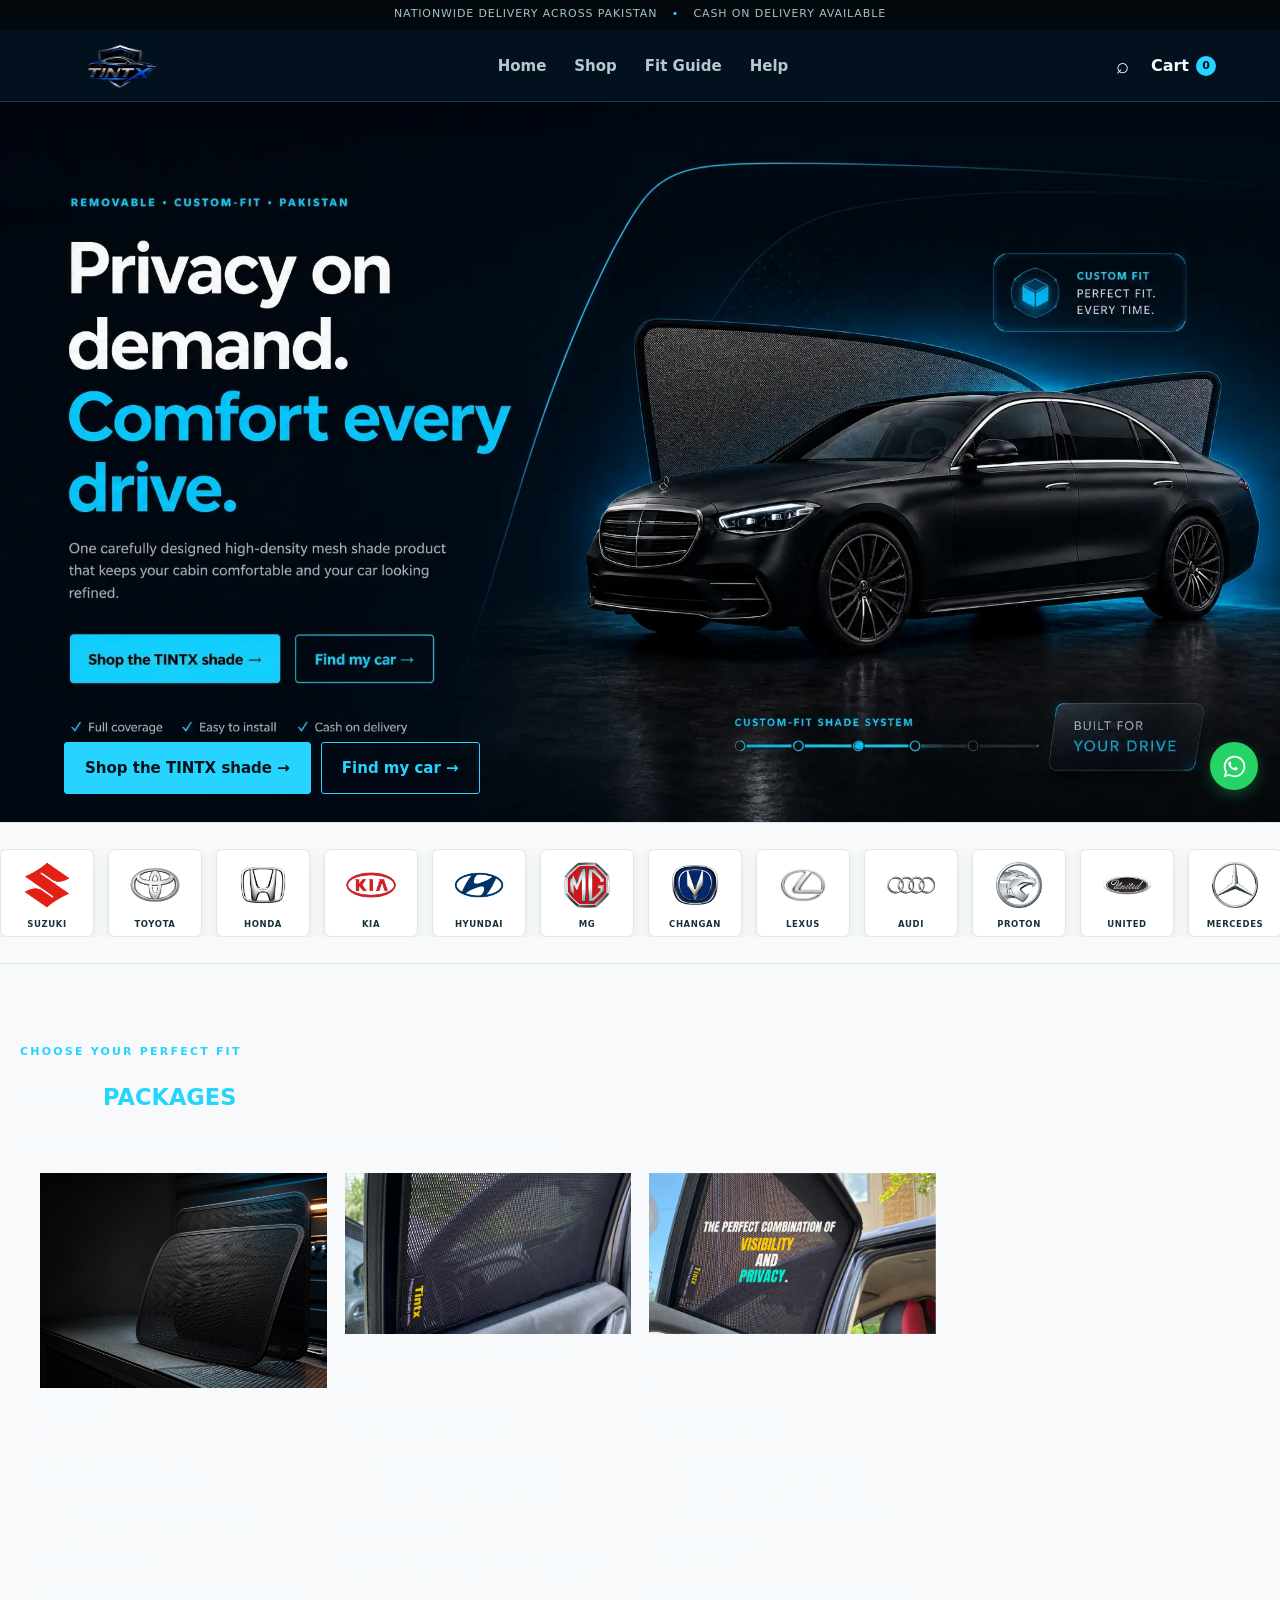
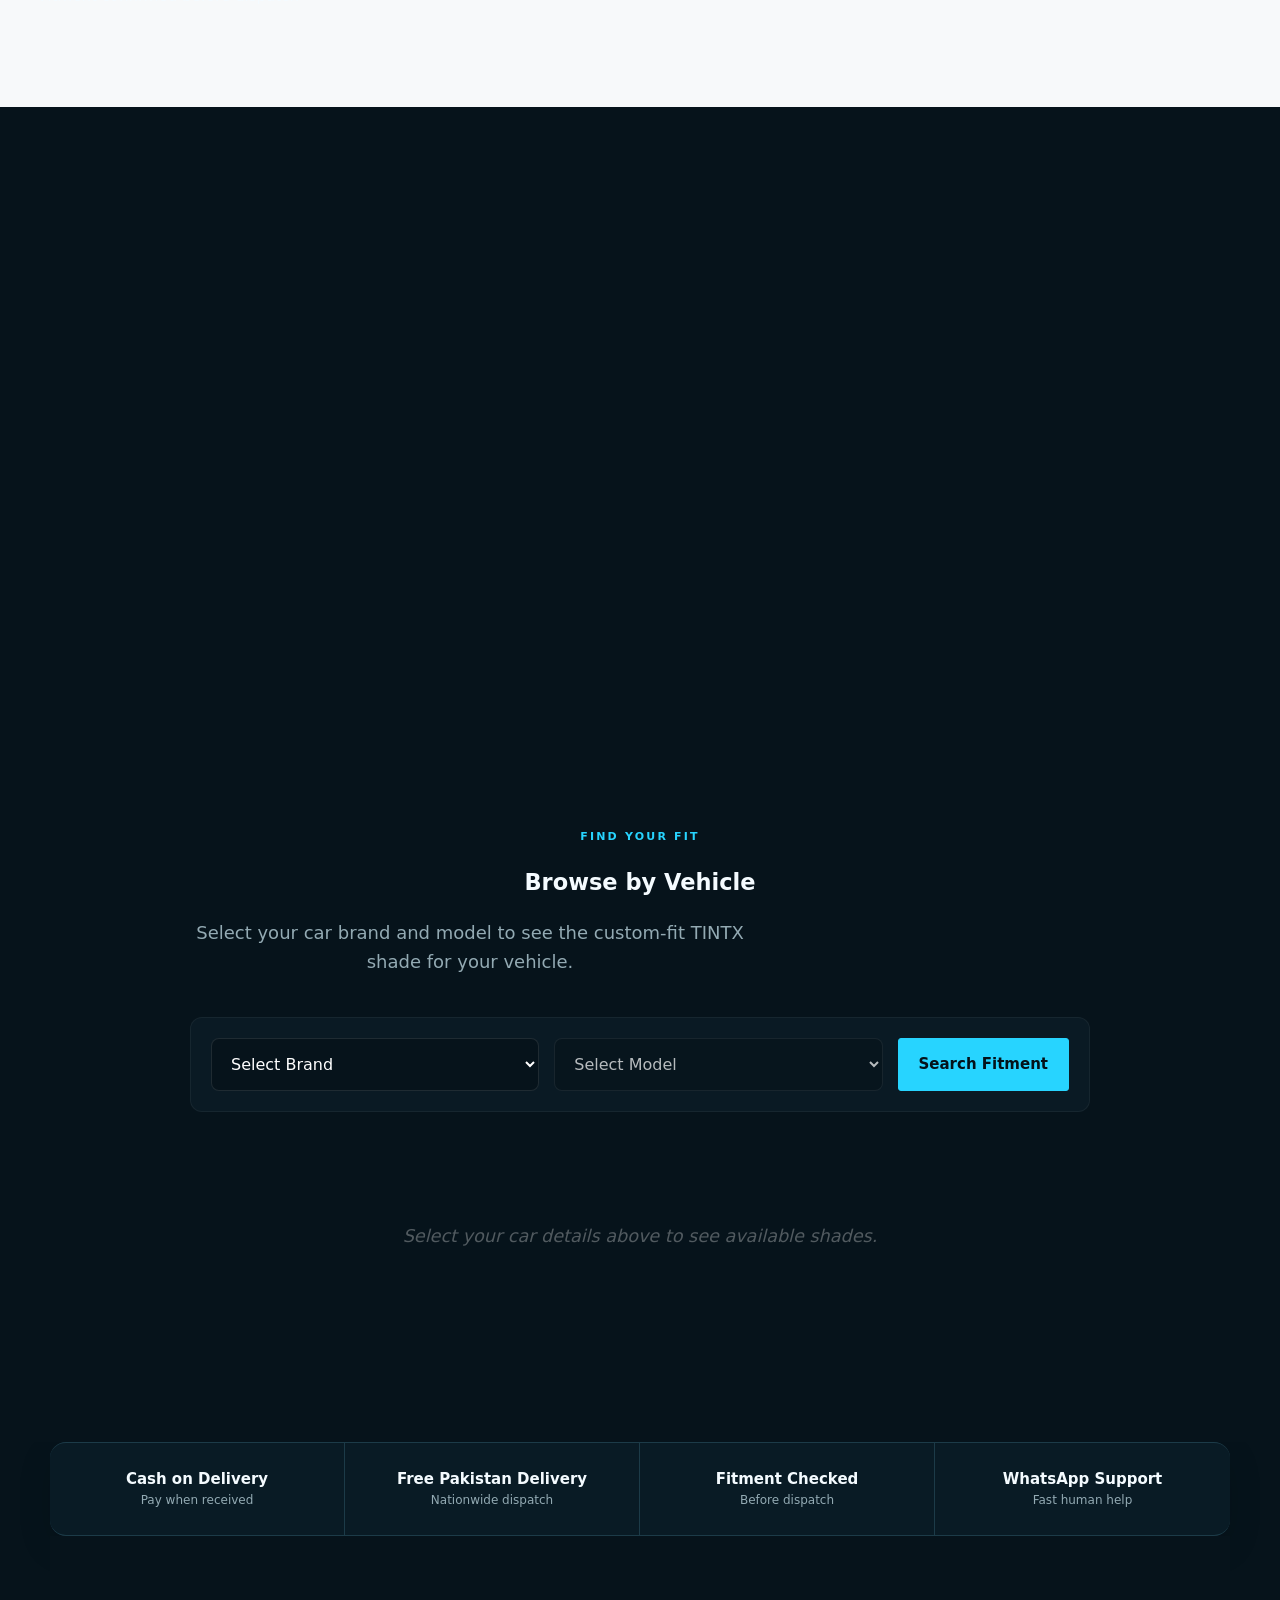
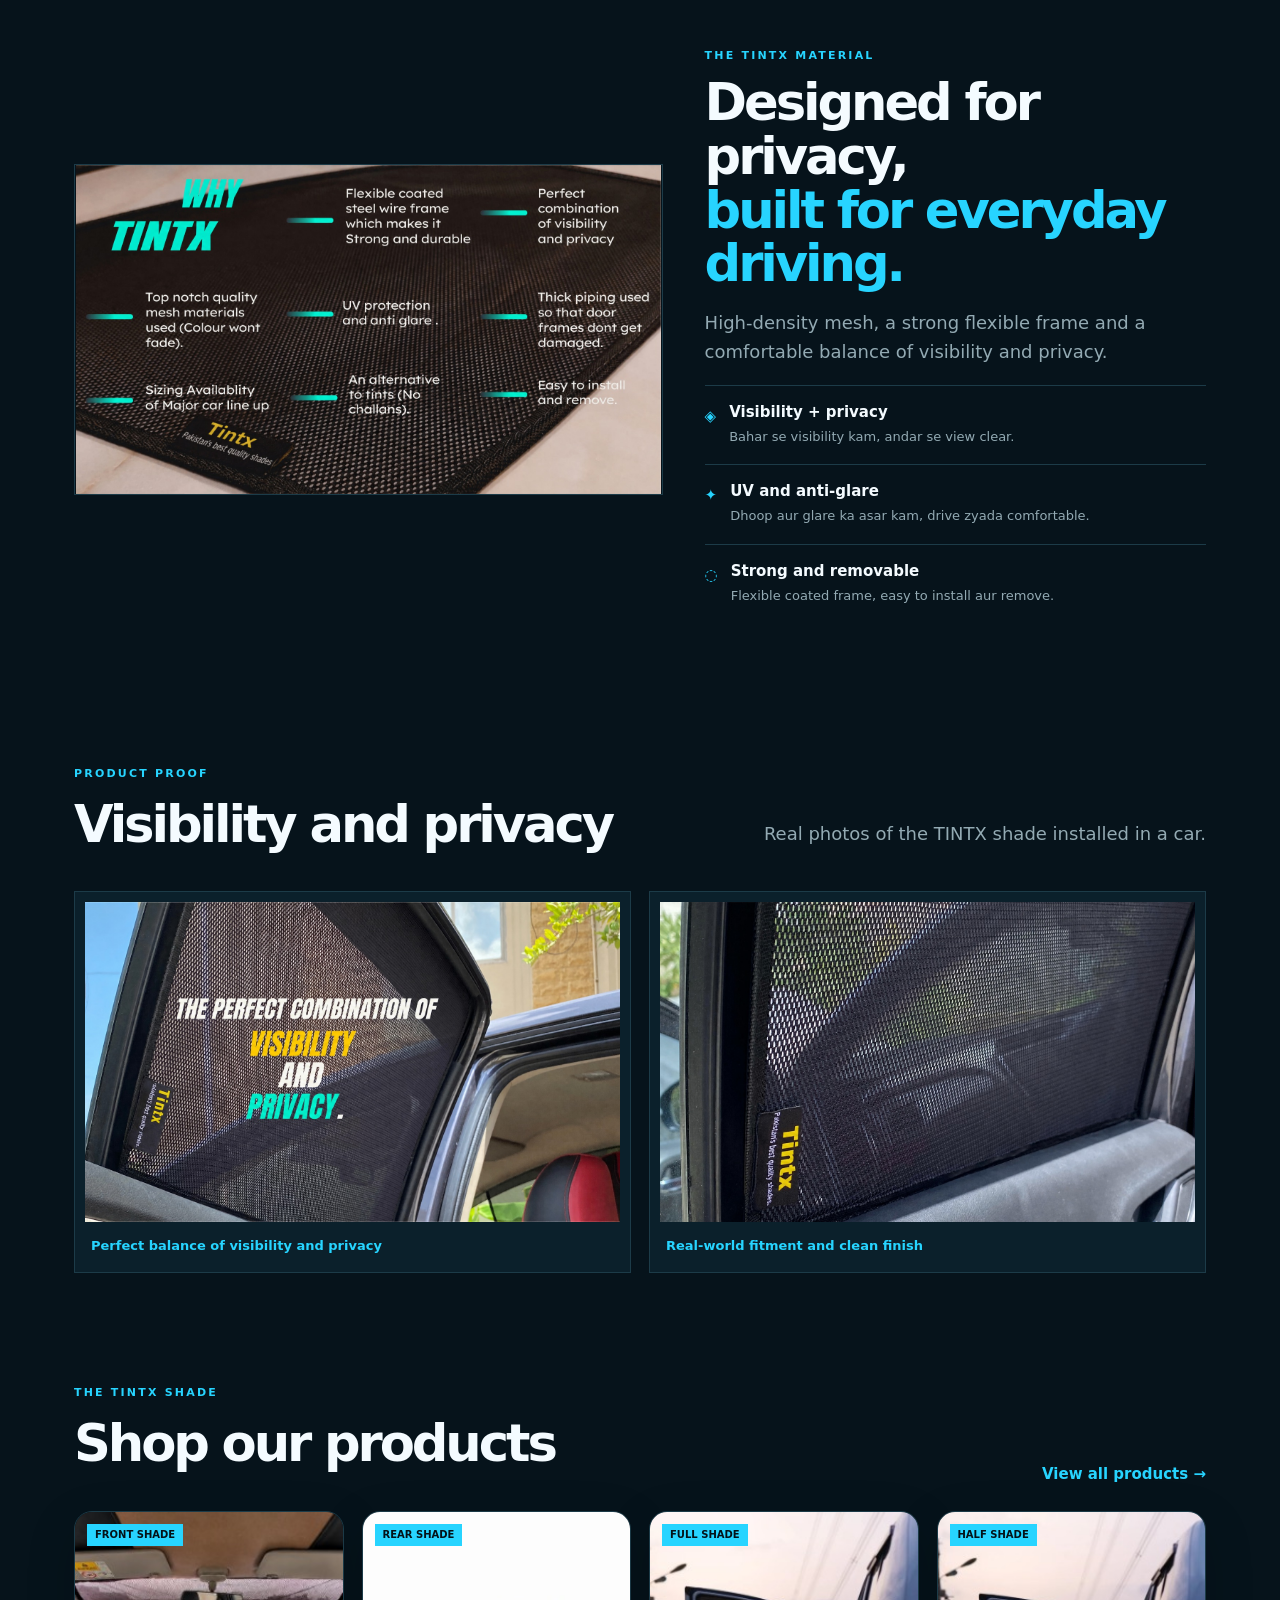
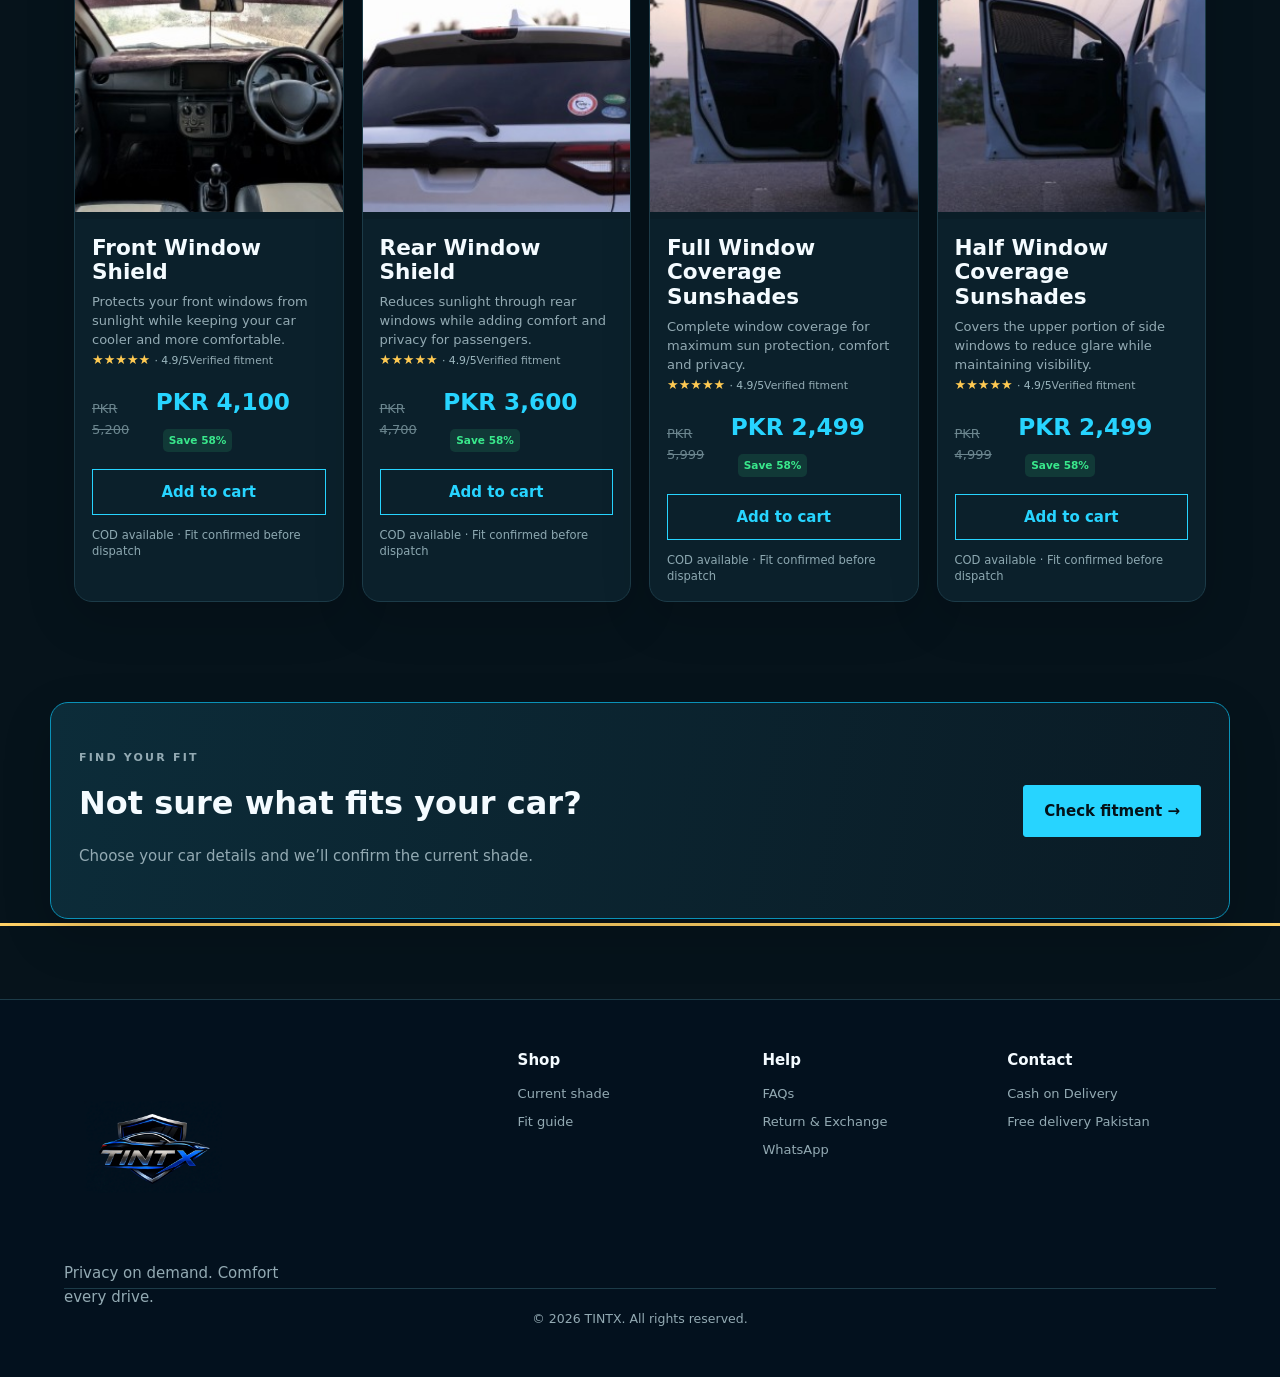
==== commit 5167074e: "Remove injected homepage coverage cards" ====
--- a/index.html
+++ b/index.html
@@ -24,6 +24,6 @@
   <div class="mobile-order-bar" id="mobile-order-bar" aria-label="Quick order"><div><small>TINTX ORIGINAL</small><strong>PKR 2,499</strong></div><a href="#product" class="button button-primary">Order now</a></div>
   <a class="whatsapp whatsapp-logo" style="bottom:110px !important; right:22px !important;" href="https://wa.me/923112205795" target="_blank" rel="noopener noreferrer" aria-label="Chat with TINTX on WhatsApp" title="Chat with TINTX on WhatsApp"><svg viewBox="0 0 32 32" aria-hidden="true" focusable="false"><path fill="currentColor" d="M19.11 17.41c-.27-.14-1.59-.78-1.84-.87-.25-.09-.43-.14-.61.14-.18.27-.7.87-.86 1.05-.16.18-.32.2-.59.07-.27-.14-1.13-.42-2.15-1.33-.79-.7-1.33-1.56-1.49-1.83-.16-.27-.02-.42.12-.56.12-.12.27-.32.41-.48.14-.16.18-.27.18-.45.09-.18.05-.34-.02-.48-.07-.14-.61-1.47-.84-2.01-.22-.53-.45-.46-.61-.47h-.52c-.18 0-.48.07-.73.34-.25.27-.95.93-.95 2.27s.98 2.63 1.11 2.81c.14.18 1.93 2.95 4.68 4.14.65.28 1.16.45 1.56.58.66.21 1.26.18 1.73.11.53-.08 1.59-.65 1.82-1.28.23-.63.23-1.17.16-1.28-.07-.11-.25-.18-.52-.32z"/><path fill="currentColor" d="M16.03 3.2c-7.07 0-12.8 5.73-12.8 12.8 0 2.26.59 4.38 1.63 6.22L3.12 28.8l6.73-1.7a12.73 12.73 0 0 0 6.18 1.59h.01c7.06 0 12.8-5.74 12.8-12.8S23.1 3.2 16.03 3.2zm0 23.4h-.01a10.58 10.58 0 0 1-5.4-1.47l-.39-.23-3.99 1.01 1.07-3.89-.25-.4a10.58 10.58 0 1 1 8.97 4.98z"/></svg><span class="sr-only">Chat on WhatsApp</span></a>
   <footer class="site-footer"><div><a class="brand footer-brand-logo" href="#home" aria-label="TINTX home"><img src="logo-new.png" alt="TINTX Logo" class="brand-logo"></a><p>Privacy on demand. Comfort every drive.</p></div><div><b>Shop</b><a href="#shop">Current shade</a><a href="#fit-guide">Fit guide</a></div><div><b>Help</b><a href="#help">FAQs</a><a href="#help">Return & Exchange</a><a href="https://wa.me/923112205795" target="_blank" rel="noreferrer">WhatsApp</a></div><div><b>Contact</b><span>Cash on Delivery</span><span>Free delivery Pakistan</span></div><small class="copyright">© 2026 TINTX. All rights reserved.</small></footer>
-  <script src="app.js?v=52"></script><script src="ui-enhancements.js?v=6"></script><script src="packages.js?v=8"></script><script src="checkout.js?v=2"></script><script src="fitment-order-fix.js?v=2"></script>
+  <script src="app.js?v=52"></script><script src="ui-enhancements.js?v=6"></script><script src="packages.js?v=9"></script><script src="checkout.js?v=2"></script><script src="fitment-order-fix.js?v=2"></script>
   <link rel="stylesheet" href="https://chatzy-kb-store.s3.amazonaws.com/icons/5ab07987-b5db-477c-82ff-1287e0883acb"><script src="https://chatzy-kb-store.s3.amazonaws.com/icons/56706cc4-b3ba-4eba-9610-f2fb07008a5c" id="69ae07f7-b4e2-4058-9d3a-87108723097f" class="chatzy_widget_script" defer></script>
 </body></html>
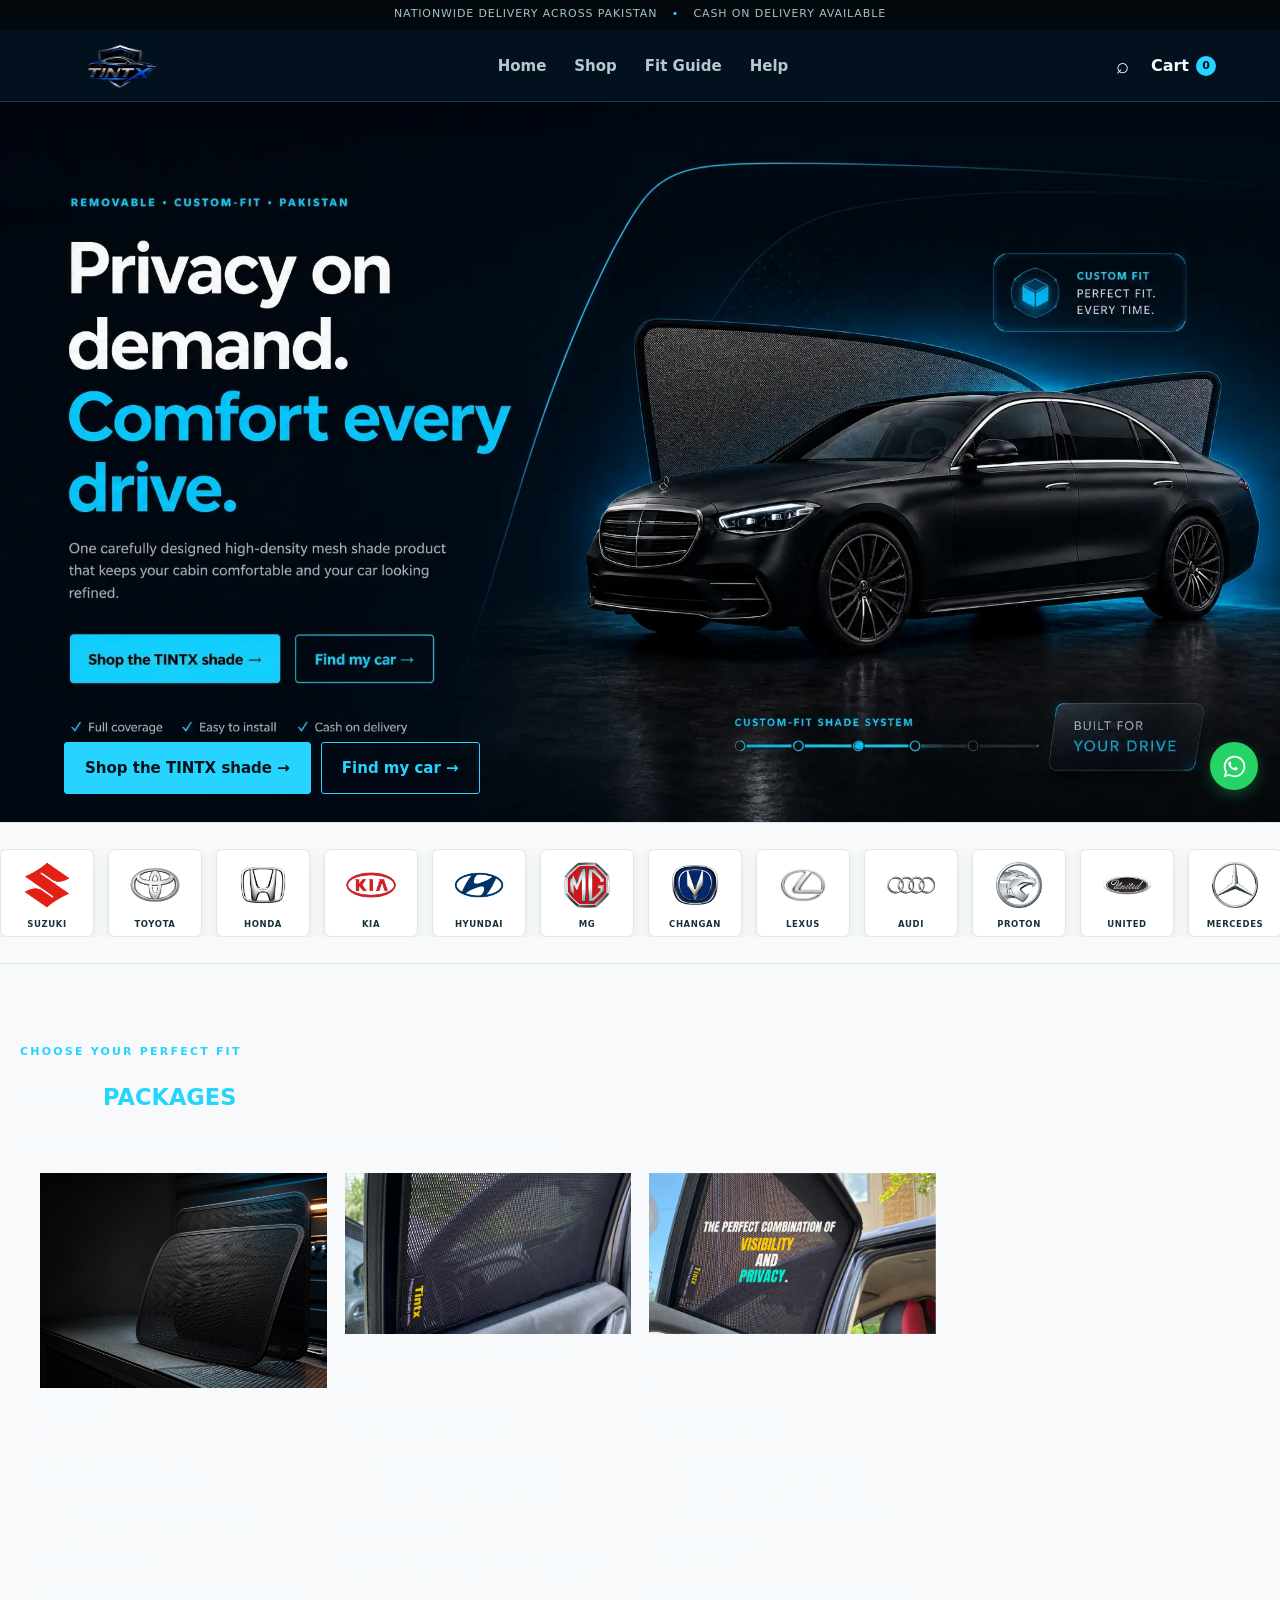
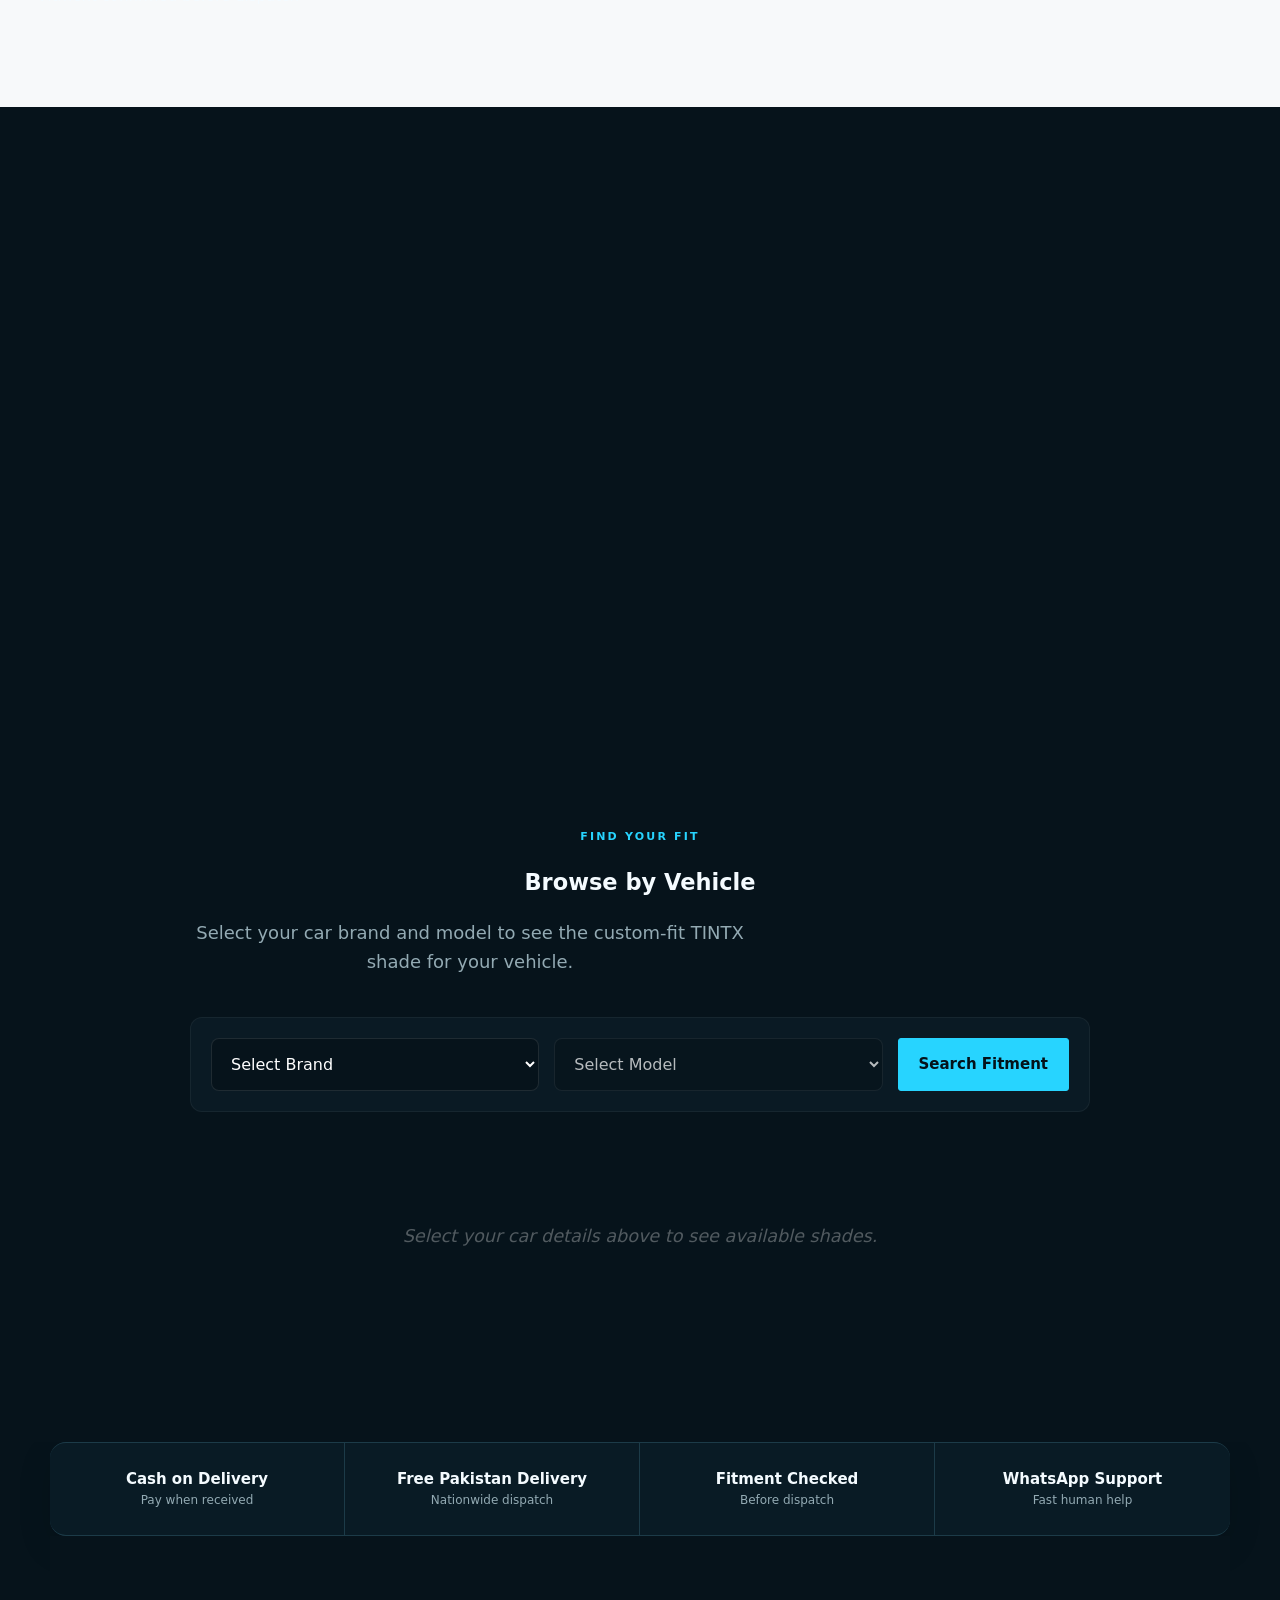
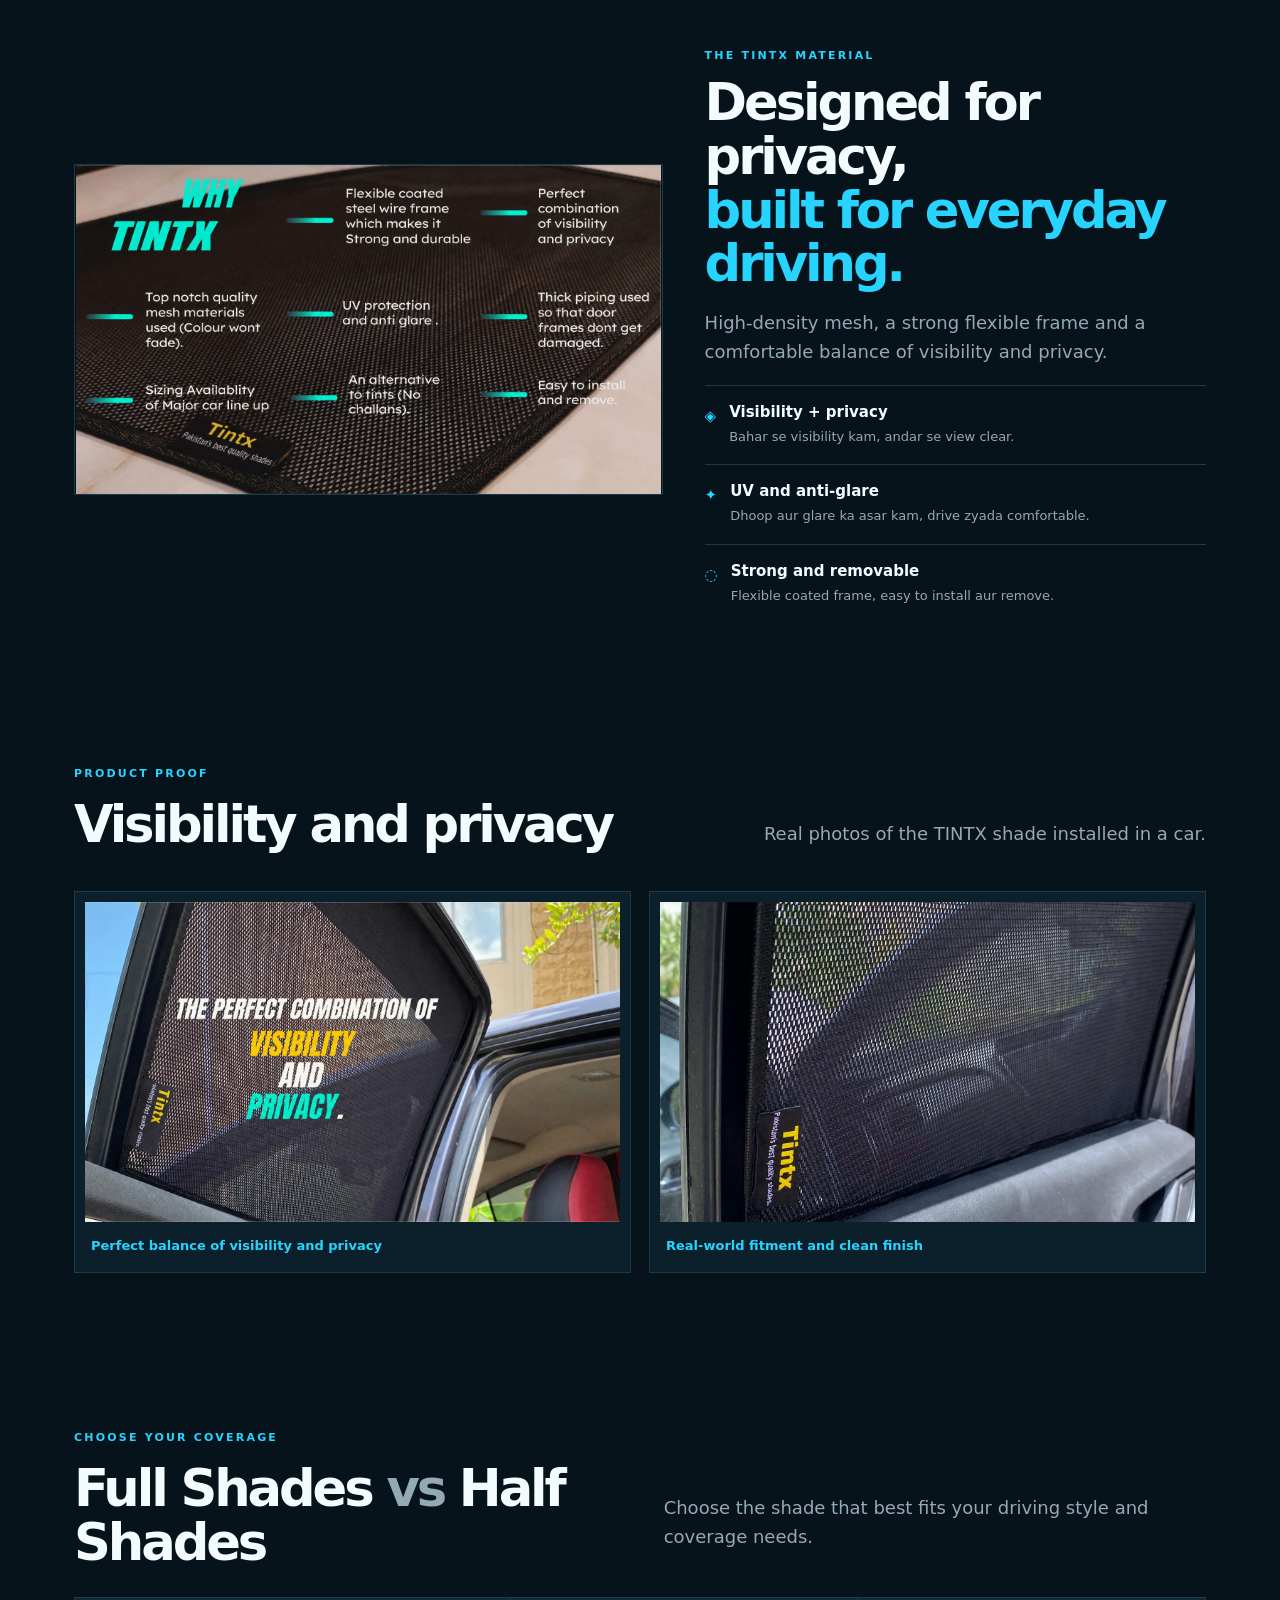
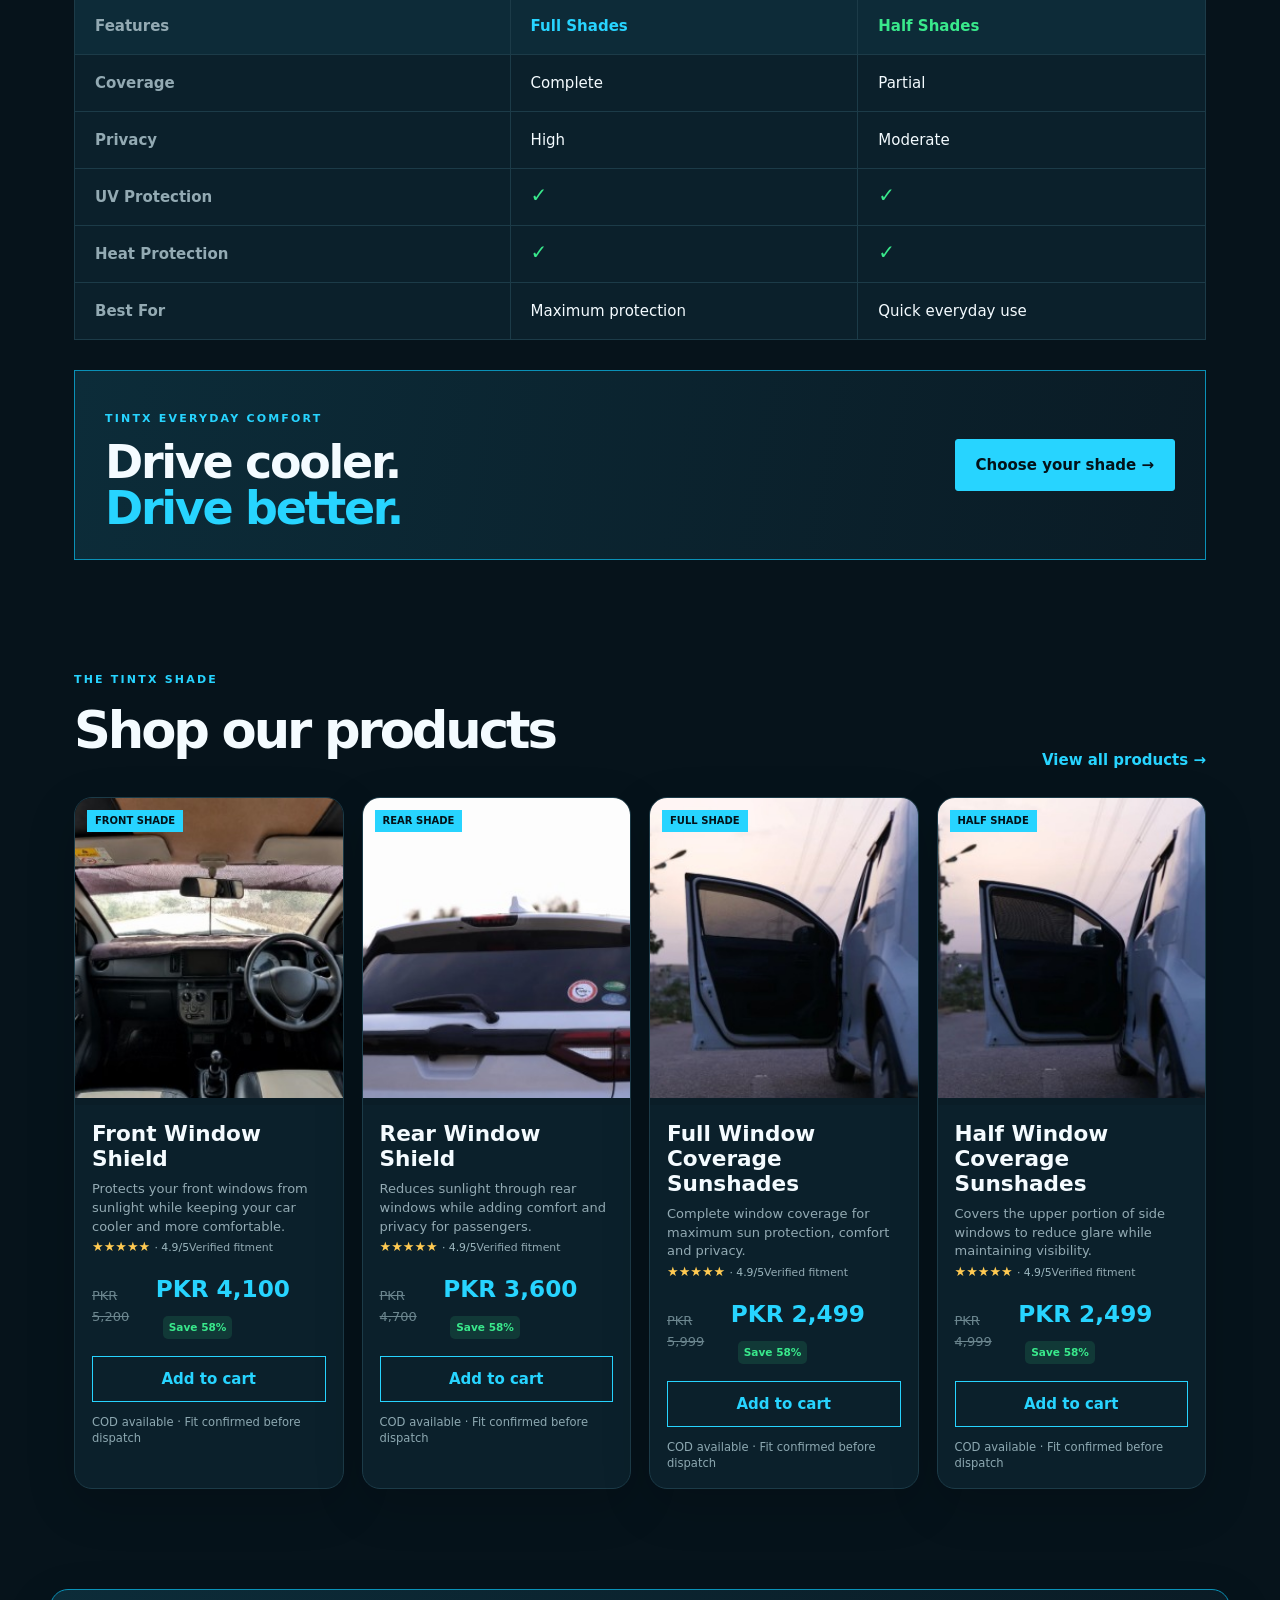
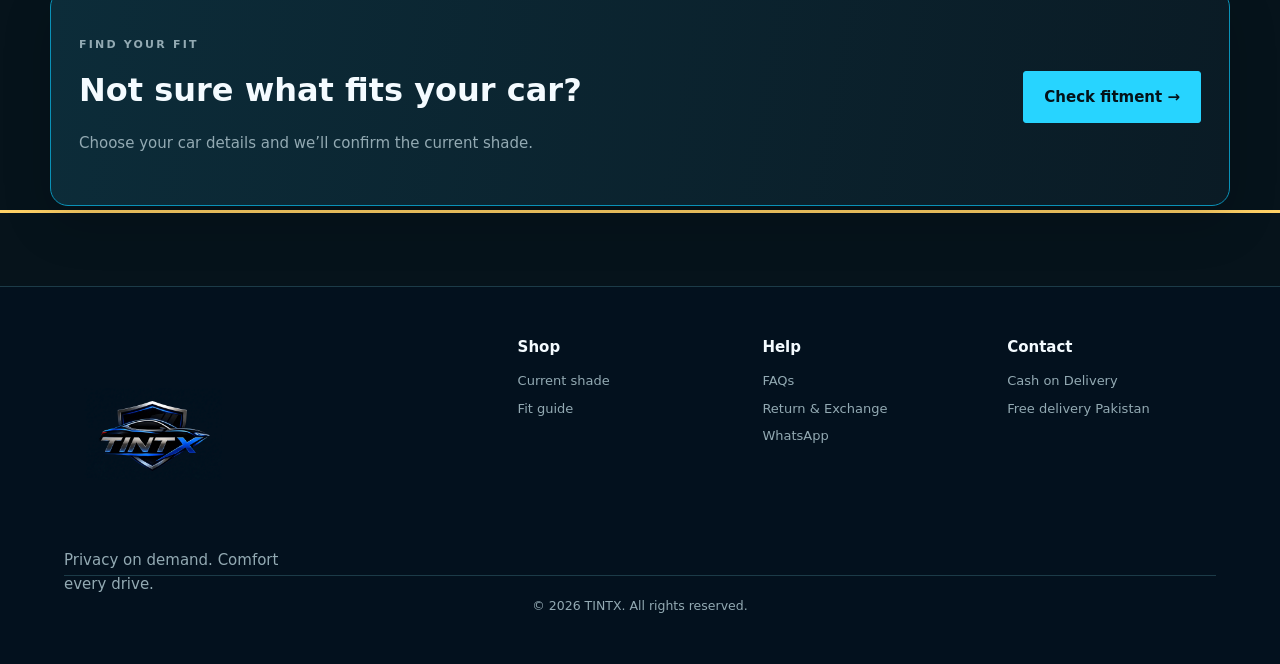
==== commit 0682a194: "Add full versus half shade comparison" ====
--- a/index.html
+++ b/index.html
@@ -24,6 +24,6 @@
   <div class="mobile-order-bar" id="mobile-order-bar" aria-label="Quick order"><div><small>TINTX ORIGINAL</small><strong>PKR 2,499</strong></div><a href="#product" class="button button-primary">Order now</a></div>
   <a class="whatsapp whatsapp-logo" style="bottom:110px !important; right:22px !important;" href="https://wa.me/923112205795" target="_blank" rel="noopener noreferrer" aria-label="Chat with TINTX on WhatsApp" title="Chat with TINTX on WhatsApp"><svg viewBox="0 0 32 32" aria-hidden="true" focusable="false"><path fill="currentColor" d="M19.11 17.41c-.27-.14-1.59-.78-1.84-.87-.25-.09-.43-.14-.61.14-.18.27-.7.87-.86 1.05-.16.18-.32.2-.59.07-.27-.14-1.13-.42-2.15-1.33-.79-.7-1.33-1.56-1.49-1.83-.16-.27-.02-.42.12-.56.12-.12.27-.32.41-.48.14-.16.18-.27.18-.45.09-.18.05-.34-.02-.48-.07-.14-.61-1.47-.84-2.01-.22-.53-.45-.46-.61-.47h-.52c-.18 0-.48.07-.73.34-.25.27-.95.93-.95 2.27s.98 2.63 1.11 2.81c.14.18 1.93 2.95 4.68 4.14.65.28 1.16.45 1.56.58.66.21 1.26.18 1.73.11.53-.08 1.59-.65 1.82-1.28.23-.63.23-1.17.16-1.28-.07-.11-.25-.18-.52-.32z"/><path fill="currentColor" d="M16.03 3.2c-7.07 0-12.8 5.73-12.8 12.8 0 2.26.59 4.38 1.63 6.22L3.12 28.8l6.73-1.7a12.73 12.73 0 0 0 6.18 1.59h.01c7.06 0 12.8-5.74 12.8-12.8S23.1 3.2 16.03 3.2zm0 23.4h-.01a10.58 10.58 0 0 1-5.4-1.47l-.39-.23-3.99 1.01 1.07-3.89-.25-.4a10.58 10.58 0 1 1 8.97 4.98z"/></svg><span class="sr-only">Chat on WhatsApp</span></a>
   <footer class="site-footer"><div><a class="brand footer-brand-logo" href="#home" aria-label="TINTX home"><img src="logo-new.png" alt="TINTX Logo" class="brand-logo"></a><p>Privacy on demand. Comfort every drive.</p></div><div><b>Shop</b><a href="#shop">Current shade</a><a href="#fit-guide">Fit guide</a></div><div><b>Help</b><a href="#help">FAQs</a><a href="#help">Return & Exchange</a><a href="https://wa.me/923112205795" target="_blank" rel="noreferrer">WhatsApp</a></div><div><b>Contact</b><span>Cash on Delivery</span><span>Free delivery Pakistan</span></div><small class="copyright">© 2026 TINTX. All rights reserved.</small></footer>
-  <script src="app.js?v=52"></script><script src="ui-enhancements.js?v=6"></script><script src="packages.js?v=9"></script><script src="checkout.js?v=2"></script><script src="fitment-order-fix.js?v=2"></script>
+  <script src="app.js?v=53"></script><script src="ui-enhancements.js?v=6"></script><script src="packages.js?v=10"></script><script src="checkout.js?v=2"></script><script src="fitment-order-fix.js?v=2"></script>
   <link rel="stylesheet" href="https://chatzy-kb-store.s3.amazonaws.com/icons/5ab07987-b5db-477c-82ff-1287e0883acb"><script src="https://chatzy-kb-store.s3.amazonaws.com/icons/56706cc4-b3ba-4eba-9610-f2fb07008a5c" id="69ae07f7-b4e2-4058-9d3a-87108723097f" class="chatzy_widget_script" defer></script>
 </body></html>
--- a/styles.css
+++ b/styles.css
@@ -1670,11 +1670,35 @@
 .featured-shade-grid { grid-template-columns: repeat(4, minmax(0, 1fr)); }
 .featured-shade-grid .product-image img { height: 300px; object-fit: cover; object-position: center; }
 .product-card-description { color: var(--muted); font-size: 13px; line-height: 1.45; min-height: 57px; margin: 8px 0 0; }
+.shade-comparison-section { padding-top: 45px; }
+.shade-comparison-heading { align-items: end; margin-bottom: 28px; }
+.shade-comparison-heading h2 { margin-bottom: 0; }
+.shade-comparison-heading h2 em { color: var(--muted); }
+.shade-comparison-table { border: 1px solid var(--line); background: var(--panel); overflow: hidden; }
+.shade-comparison-row { display: grid; grid-template-columns: 1.25fr 1fr 1fr; border-top: 1px solid var(--line); }
+.shade-comparison-row:first-child { border-top: 0; }
+.shade-comparison-row > * { padding: 16px 20px; }
+.shade-comparison-row > * + * { border-left: 1px solid var(--line); }
+.shade-comparison-head { background: #0d2b38; color: var(--text); }
+.shade-comparison-head strong:nth-child(2) { color: var(--cyan); }
+.shade-comparison-head strong:nth-child(3) { color: var(--lime); }
+.shade-comparison-row > span:first-child { color: var(--muted); font-weight: 700; }
+.shade-comparison-row > span:not(:first-child) { color: var(--text); }
+.comparison-check { color: var(--lime) !important; font-size: 20px; font-weight: 900; line-height: 1; }
+.shade-comparison-cta { display: flex; justify-content: space-between; align-items: center; gap: 24px; margin-top: 30px; padding: 28px 30px; border: 1px solid var(--cyan2); background: linear-gradient(100deg, #0c2c39, #0a1b25); }
+.shade-comparison-cta h3 { margin: 8px 0 0; font-size: clamp(28px, 4vw, 46px); line-height: 1; letter-spacing: -.05em; }
+.shade-comparison-cta h3 em { color: var(--cyan); font-style: normal; }
 .honda-selection-note { margin: 22px 0; padding: 14px 16px; border: 1px solid var(--line); background: var(--panel); color: var(--muted); font-size: 13px; }
 @media (max-width: 900px) {
   .featured-shade-grid { grid-template-columns: repeat(2, minmax(0, 1fr)); }
 }
 @media (max-width: 760px) {
+  .shade-comparison-heading { align-items: start; }
+  .shade-comparison-row { grid-template-columns: 1fr 1fr 1fr; }
+  .shade-comparison-row > * { padding: 13px 10px; font-size: 12px; }
+  .shade-comparison-row > *:first-child { padding-left: 12px; }
+  .shade-comparison-cta { display: block; padding: 23px 20px; }
+  .shade-comparison-cta .button { margin-top: 20px; width: 100%; }
   .featured-shade-grid .product-image img { height: 210px; }
   .product-card-description { min-height: 0; }
 }
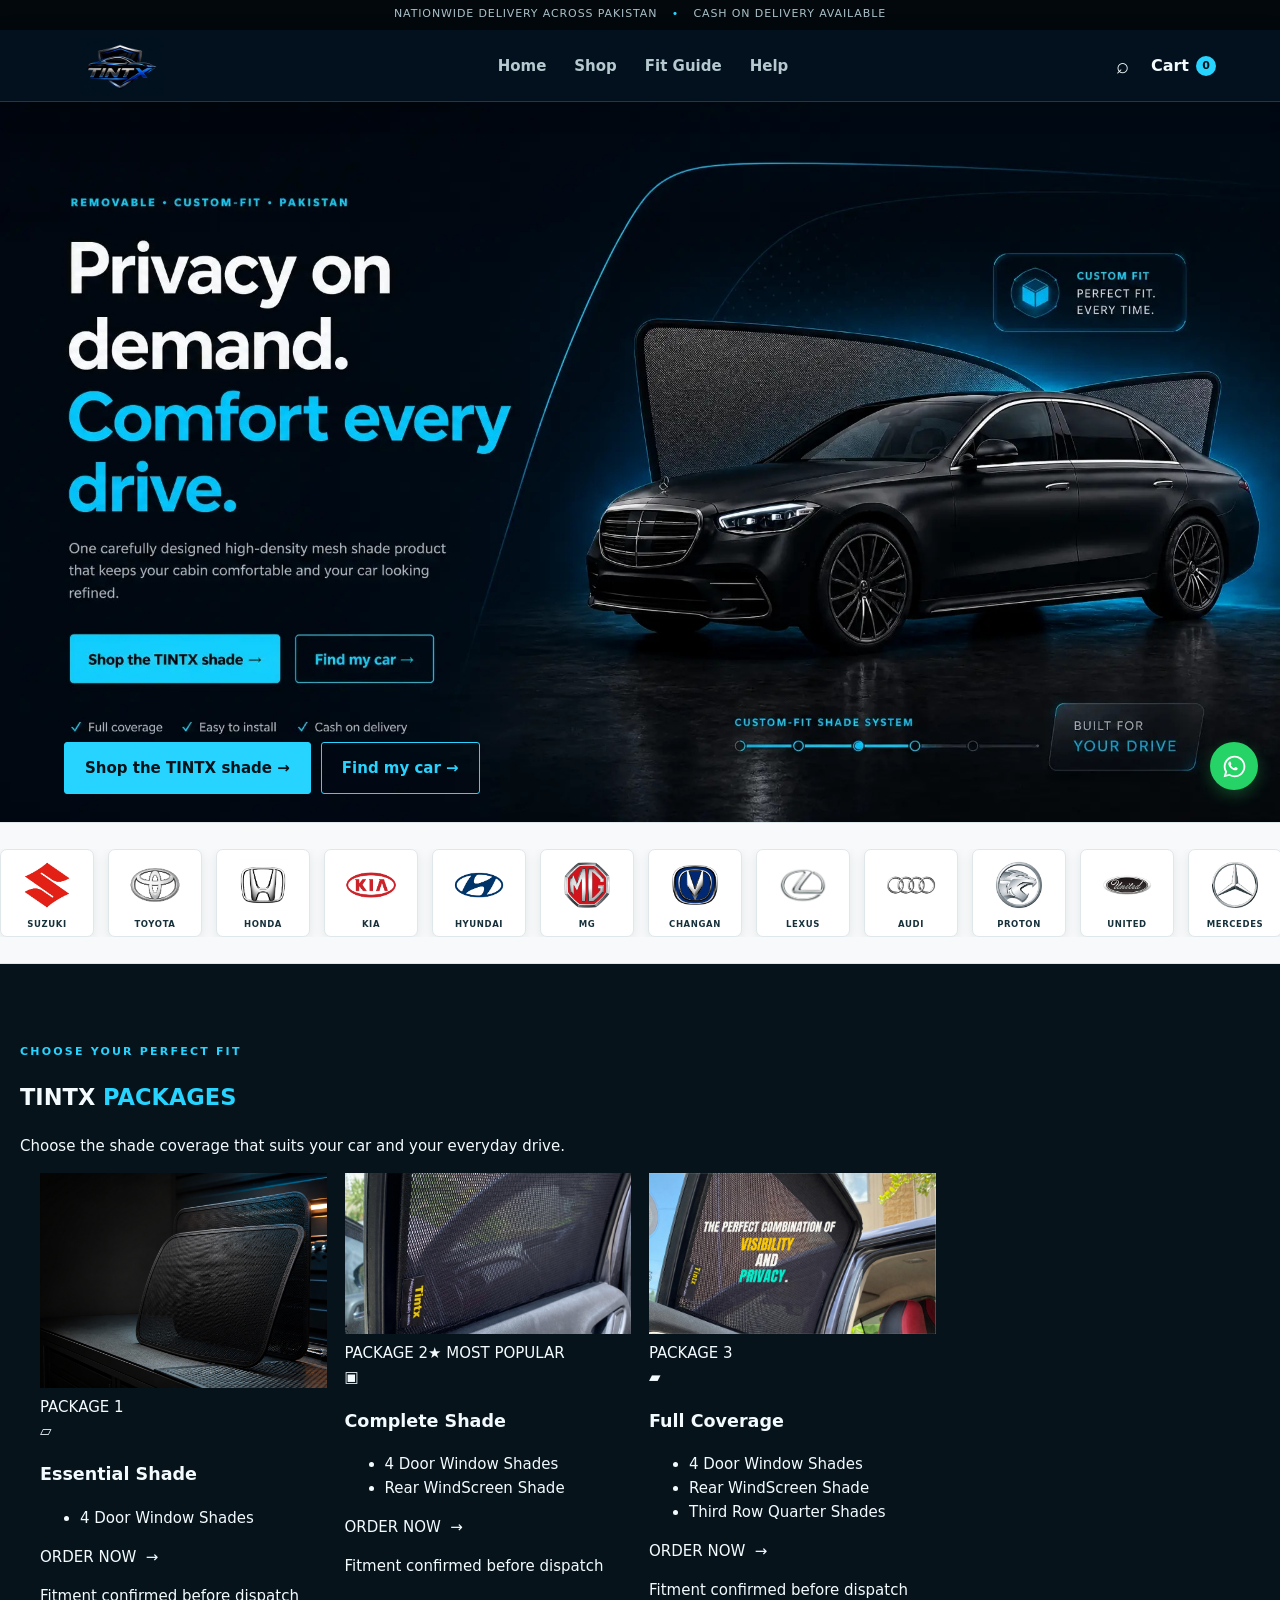
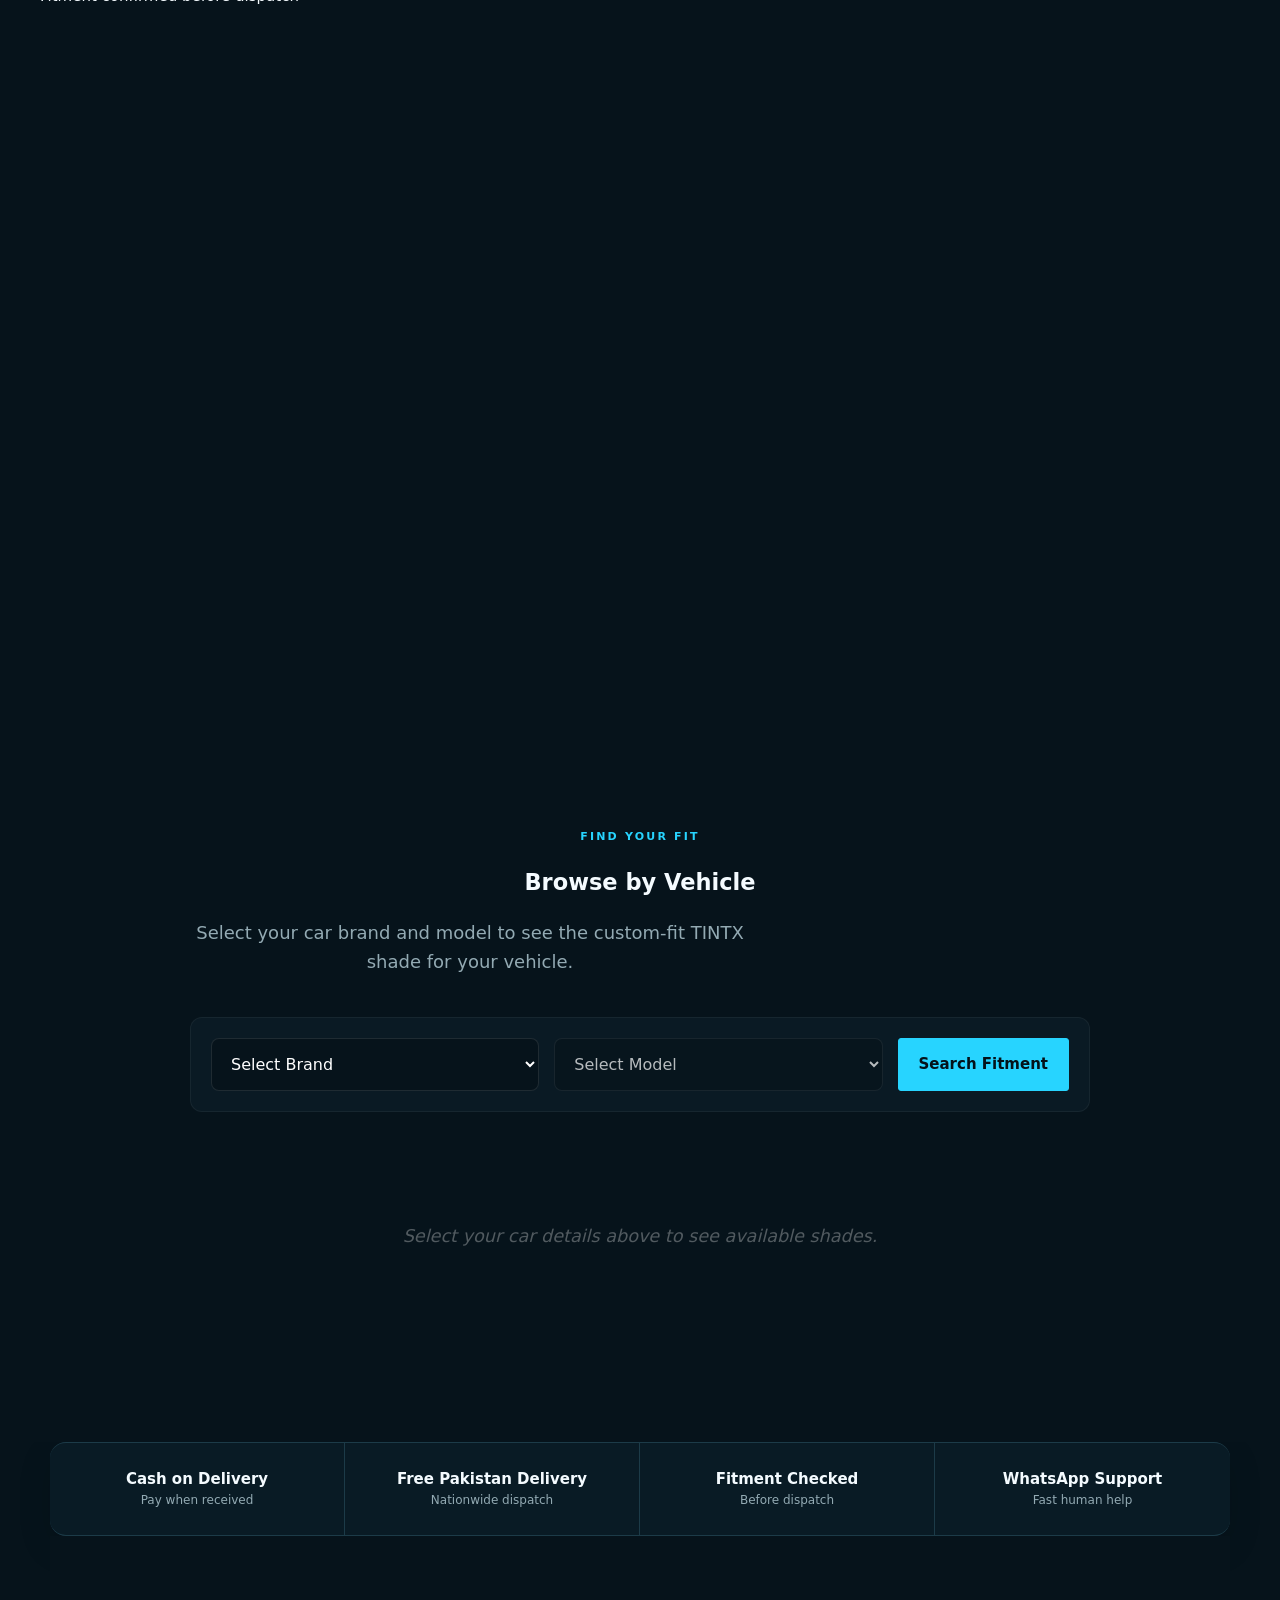
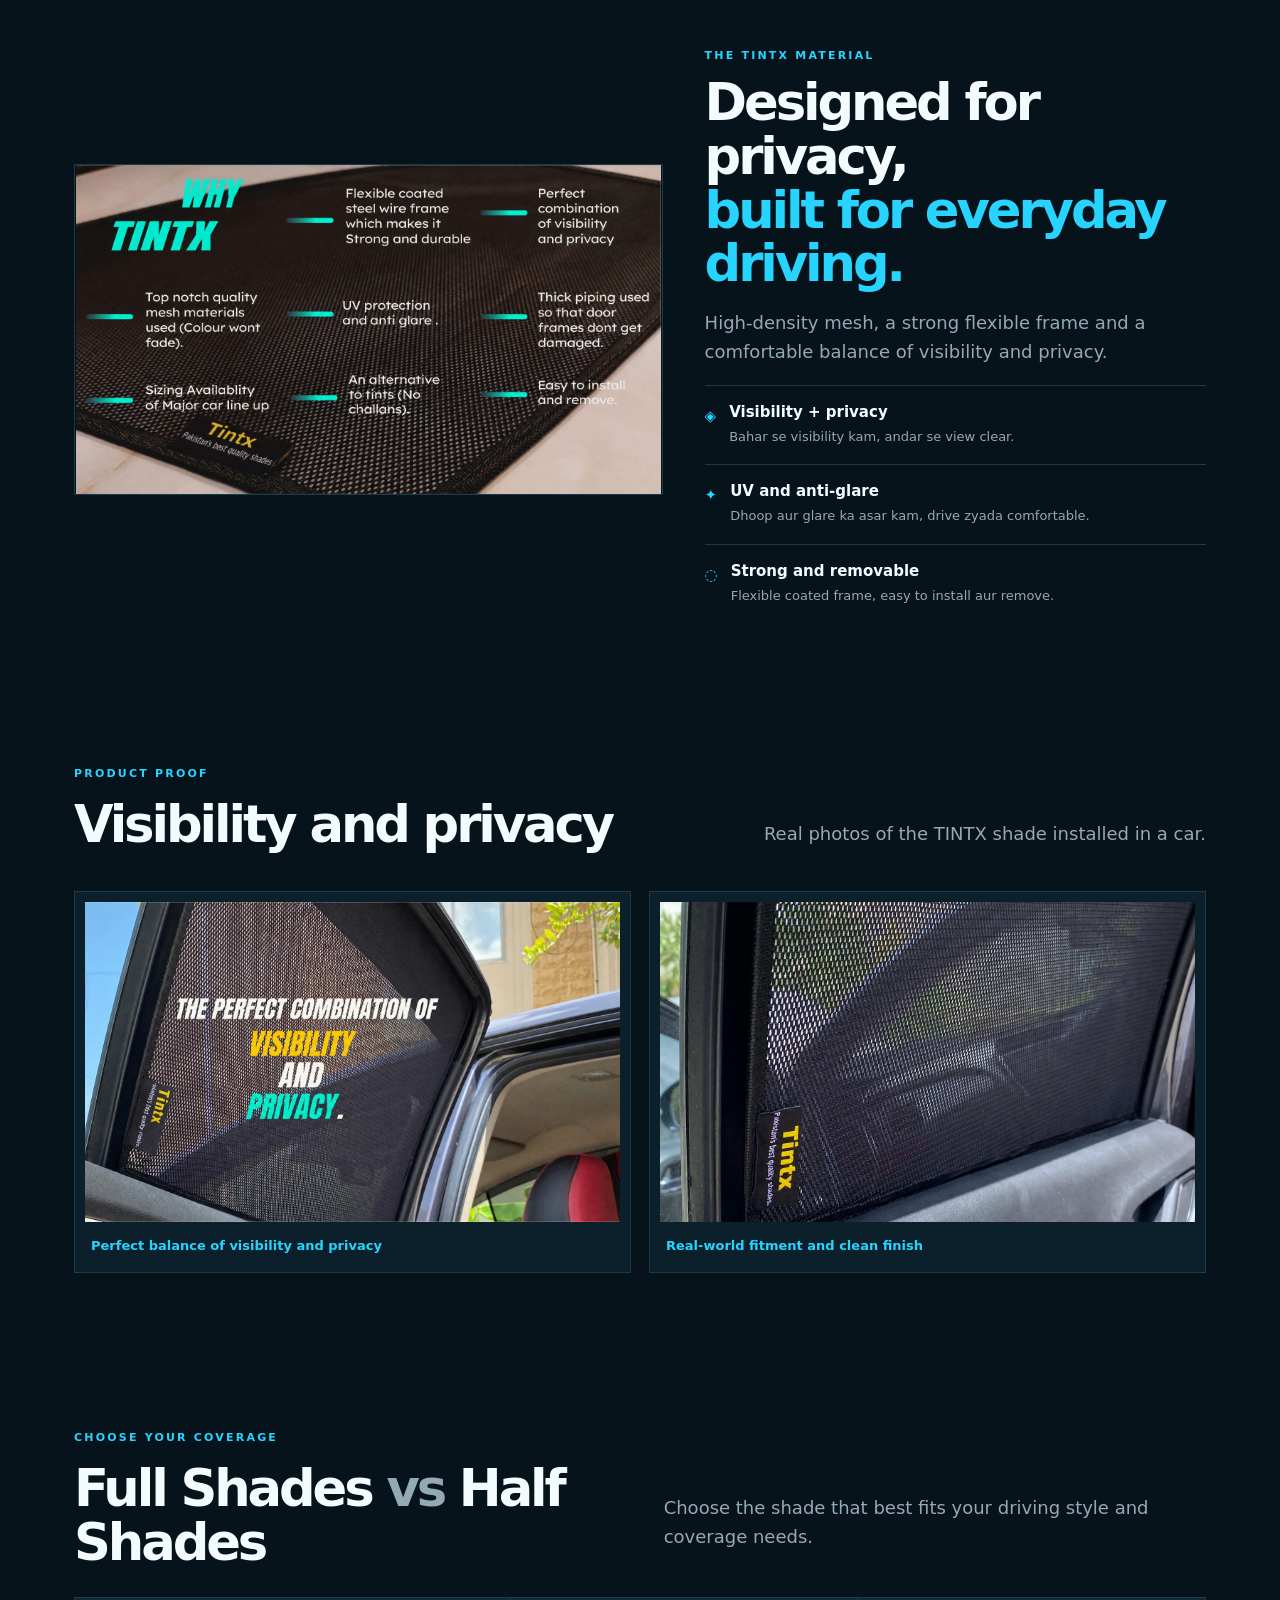
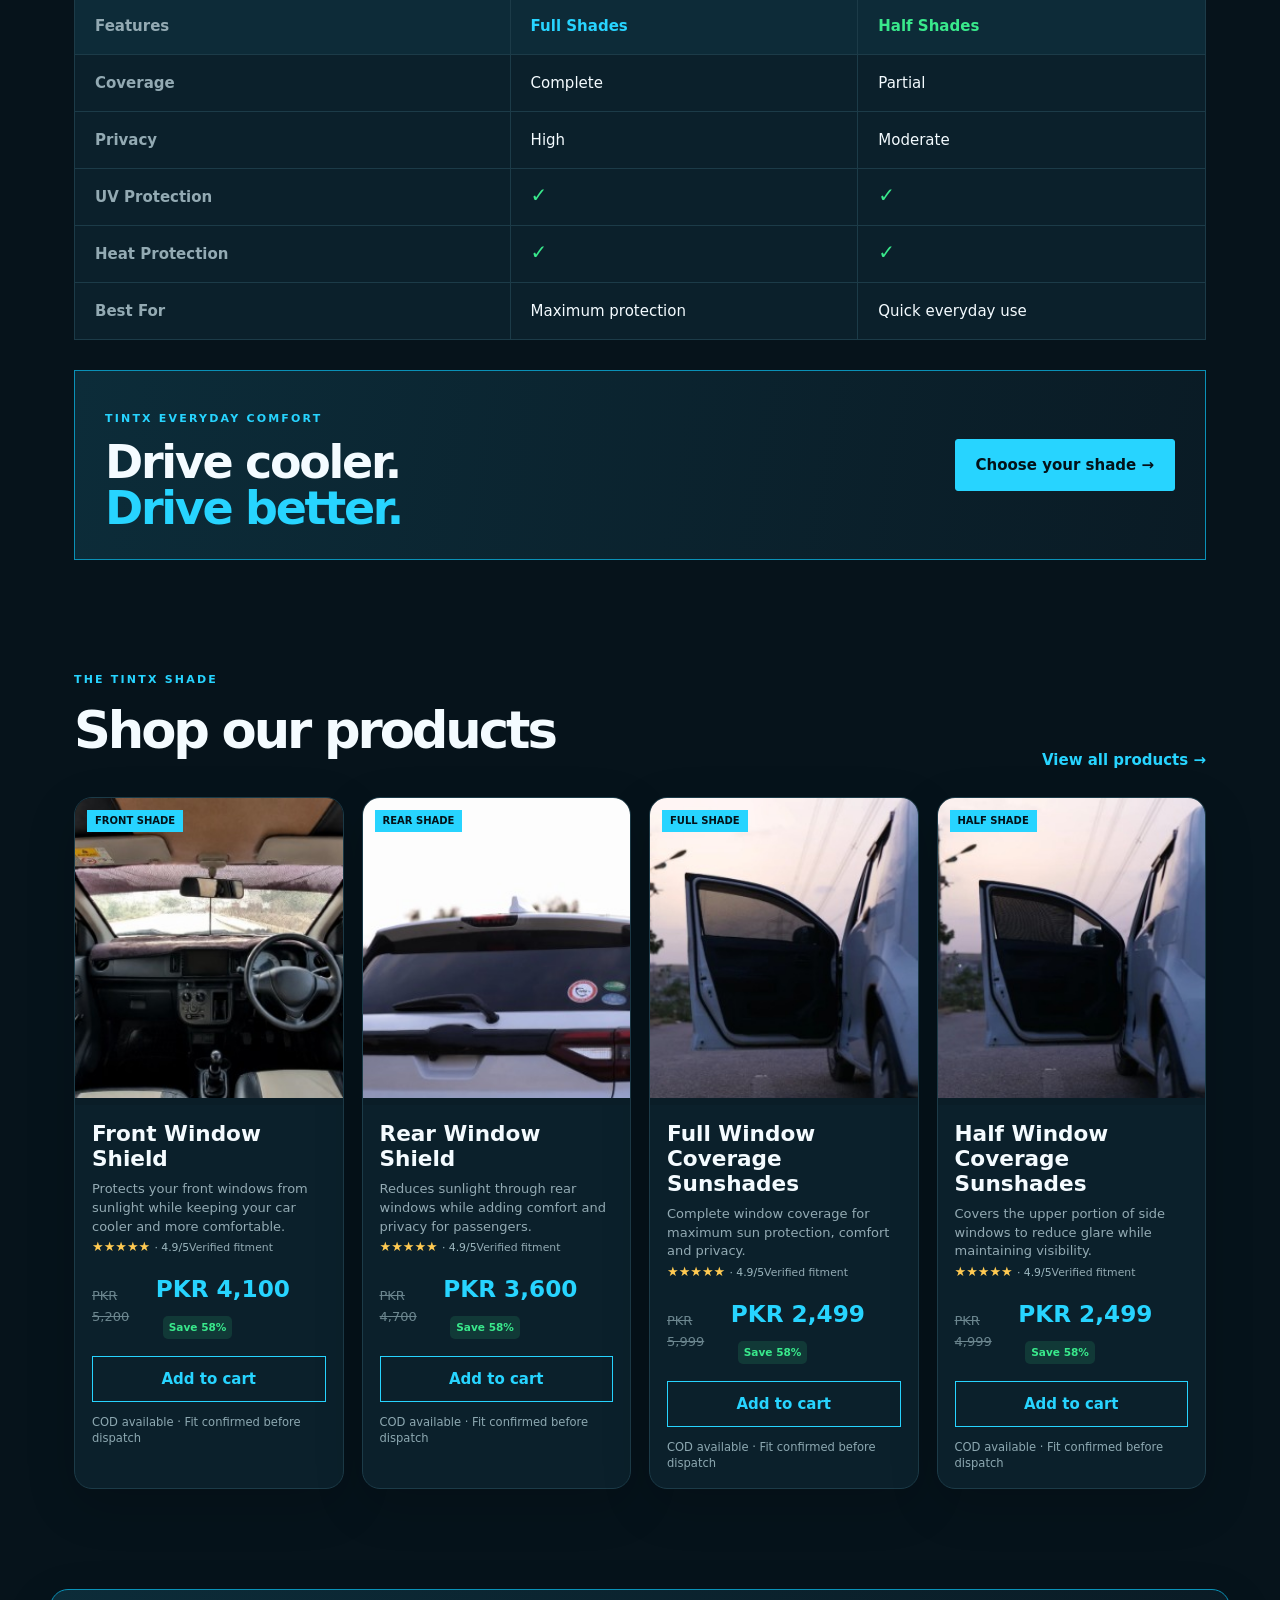
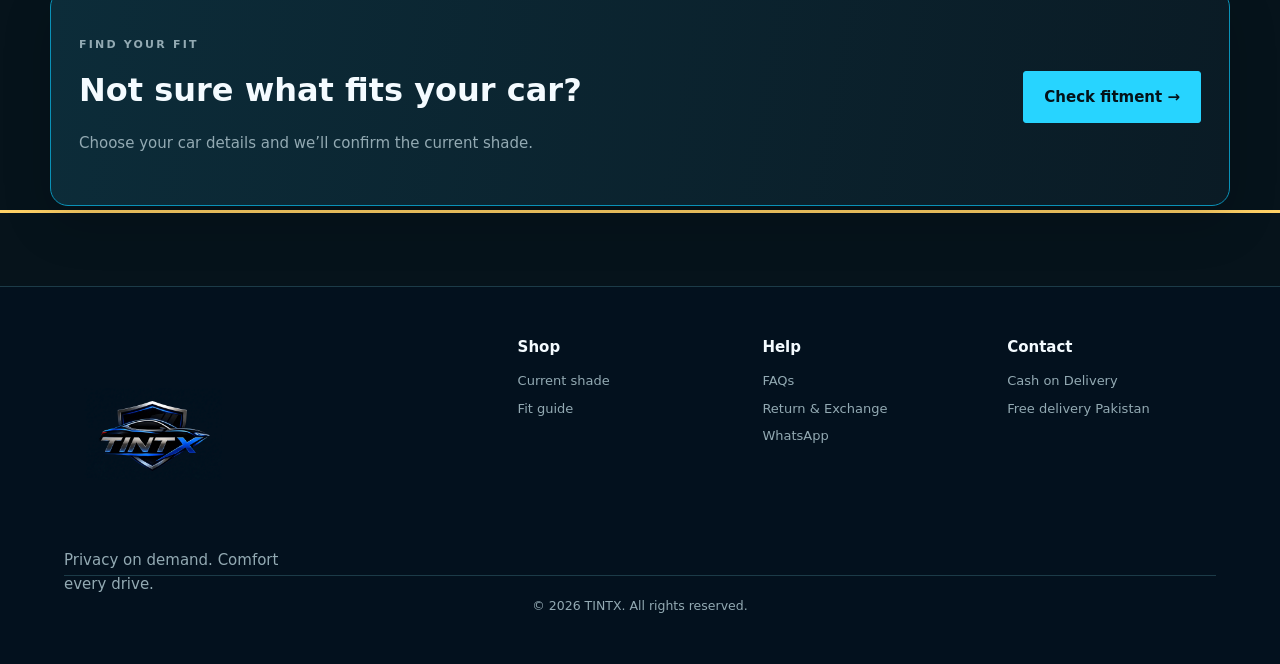
==== commit be530d47: "Match packages section to dark theme" ====
--- a/index.html
+++ b/index.html
@@ -10,7 +10,7 @@
   <link rel="stylesheet" href="styles.css?v=28">
   <link rel="stylesheet" href="ui-enhancements.css?v=10">
   <link rel="stylesheet" href="mobile-fix.css?v=7">
-  <link rel="stylesheet" href="packages.css?v=18">
+  <link rel="stylesheet" href="packages.css?v=19">
 </head>
 <body>
   <div class="announcement">Nationwide delivery across Pakistan <span>•</span> Cash on Delivery available</div>
--- a/packages.css
+++ b/packages.css
@@ -1,18 +1,18 @@
 /* TINTX coverage option cards */
-.tintx-packages{background:#f7f9fa;padding:68px 20px 84px;scroll-margin-top:80px}
+.tintx-packages{background:#06131b;padding:68px 20px 84px;scroll-margin-top:80px}
 .tintx-packages-heading{max-width:1200px;margin:0 auto 24px;text-align:left}
 .tintx-packages-heading .eyebrow{margin:0 0 8px}
-.tintx-packages-heading h2{margin:0 0 10px;color:#06131b;font-size:clamp(30px,4vw,48px);letter-spacing:-.03em}
-.tintx-packages-heading>p:last-child{margin:0;color:#526b73;font-size:16px}
-.tintx-package-picture{max-width:1200px;margin:0 auto;overflow:hidden;background:#fff;border:1px solid #d8e2e5;border-radius:12px;box-shadow:0 12px 28px rgba(6,19,27,.08)}
+.tintx-packages-heading h2{margin:0 0 10px;color:#f3fbff;font-size:clamp(30px,4vw,48px);letter-spacing:-.03em}
+.tintx-packages-heading>p:last-child{margin:0;color:#9bb4bd;font-size:16px}
+.tintx-package-picture{max-width:1200px;margin:0 auto;overflow:hidden;background:#0b202b;border:1px solid #234553;border-radius:12px;box-shadow:0 12px 28px rgba(6,19,27,.08)}
 .tintx-package-picture img{display:block;width:100%;height:auto}
 .tintx-package-price-grid{max-width:1200px;margin:20px auto 0;display:grid;grid-template-columns:repeat(3,minmax(0,1fr));gap:18px}
-.tintx-package-price-card{position:relative;display:flex;flex-direction:column;min-height:210px;padding:22px;background:#fff;border:1px solid #d8e2e5;border-radius:12px;box-shadow:0 8px 20px rgba(6,19,27,.06)}
+.tintx-package-price-card{position:relative;display:flex;flex-direction:column;min-height:210px;padding:22px;background:#0b202b;border:1px solid #234553;border-radius:12px;box-shadow:0 8px 20px rgba(6,19,27,.06)}
 .tintx-package-price-card.is-popular{border:2px solid #08b99e;padding:21px}
 .tintx-popular-label{position:absolute;top:-12px;left:20px;padding:5px 10px;border-radius:999px;background:#08b99e;color:#071b20;font-size:10px;font-weight:900;letter-spacing:.08em}
-.tintx-package-price-name{color:#526b73;font-size:13px;font-weight:900;letter-spacing:.05em;text-transform:uppercase}
-.tintx-package-price-card strong{display:block;margin:13px 0 7px;color:#06131b;font-size:30px;letter-spacing:-.03em}
-.tintx-package-price-card small{display:block;min-height:38px;color:#526b73;font-size:13px;line-height:1.45}
+.tintx-package-price-name{color:#9bb4bd;font-size:13px;font-weight:900;letter-spacing:.05em;text-transform:uppercase}
+.tintx-package-price-card strong{display:block;margin:13px 0 7px;color:#f3fbff;font-size:30px;letter-spacing:-.03em}
+.tintx-package-price-card small{display:block;min-height:38px;color:#9bb4bd;font-size:13px;line-height:1.45}
 .tintx-package-price-card .tintx-package-button{width:100%;margin-top:auto;border:0;cursor:pointer}
 .tintx-package-price-card.is-popular .tintx-package-button{background:#08b99e;color:#071b20}
 @media(max-width:760px){.tintx-packages{padding:48px 14px 66px}.tintx-packages-heading h2{font-size:34px}.tintx-packages-heading>p:last-child{font-size:14px}.tintx-package-picture{border-radius:9px}.tintx-package-price-grid{grid-template-columns:1fr;gap:14px}.tintx-package-price-card,.tintx-package-price-card.is-popular{min-height:0;padding:20px}.tintx-package-price-card.is-popular{padding-top:24px}}
@@ -20,7 +20,7 @@
 
 /* Match each package picture with its own details */
 .tintx-package-grid{max-width:1200px;margin:0 auto;display:grid;grid-template-columns:repeat(4,minmax(0,1fr));gap:18px;align-items:stretch}
-.tintx-package-card{min-width:0;background:#fff;border:1px solid #d8e2e5;border-radius:12px;overflow:hidden;box-shadow:0 8px 22px rgba(6,19,27,.07)}
+.tintx-package-card{min-width:0;background:#0b202b;border:1px solid #234553;border-radius:12px;overflow:hidden;box-shadow:0 8px 22px rgba(6,19,27,.07)}
 .tintx-package-card.is-popular{border:2px solid #08b99e}
 .tintx-coverage-art{display:grid;place-items:center;min-height:130px;padding:16px;background:linear-gradient(145deg,#f4f8f8,#e9f1f2)}
 .coverage-visual{width:min(100%,210px);height:auto;overflow:visible}
@@ -32,9 +32,9 @@
 .tintx-coverage-front .coverage-front{fill:#08b99e}
 .tintx-coverage-rear .coverage-rear{fill:#08b99e}
 .tintx-package-content{position:relative;display:flex;flex-direction:column;min-height:205px;padding:20px 20px 18px;text-align:left}
-.tintx-package-price-name{display:block;padding-right:8px;color:#06131b;font-size:15px;font-weight:900;line-height:1.35;text-transform:uppercase}
-.tintx-package-content strong{display:block;margin:12px 0 7px;color:#06131b;font-size:30px;letter-spacing:-.03em}
-.tintx-package-content small{display:block;min-height:39px;color:#526b73;font-size:13px;line-height:1.45}
+.tintx-package-price-name{display:block;padding-right:8px;color:#f3fbff;font-size:15px;font-weight:900;line-height:1.35;text-transform:uppercase}
+.tintx-package-content strong{display:block;margin:12px 0 7px;color:#f3fbff;font-size:30px;letter-spacing:-.03em}
+.tintx-package-content small{display:block;min-height:39px;color:#9bb4bd;font-size:13px;line-height:1.45}
 .tintx-package-content .tintx-package-button{width:100%;margin-top:auto;border:0;cursor:pointer}
 .tintx-package-card.is-popular .tintx-package-button{background:#08b99e;color:#071b20}
 @media(max-width:900px){.tintx-package-grid{grid-template-columns:1fr 1fr;gap:18px}.tintx-package-grid .tintx-package-card:last-child{grid-column:1/-1;max-width:calc(50% - 9px);margin:0 auto;width:100%}}
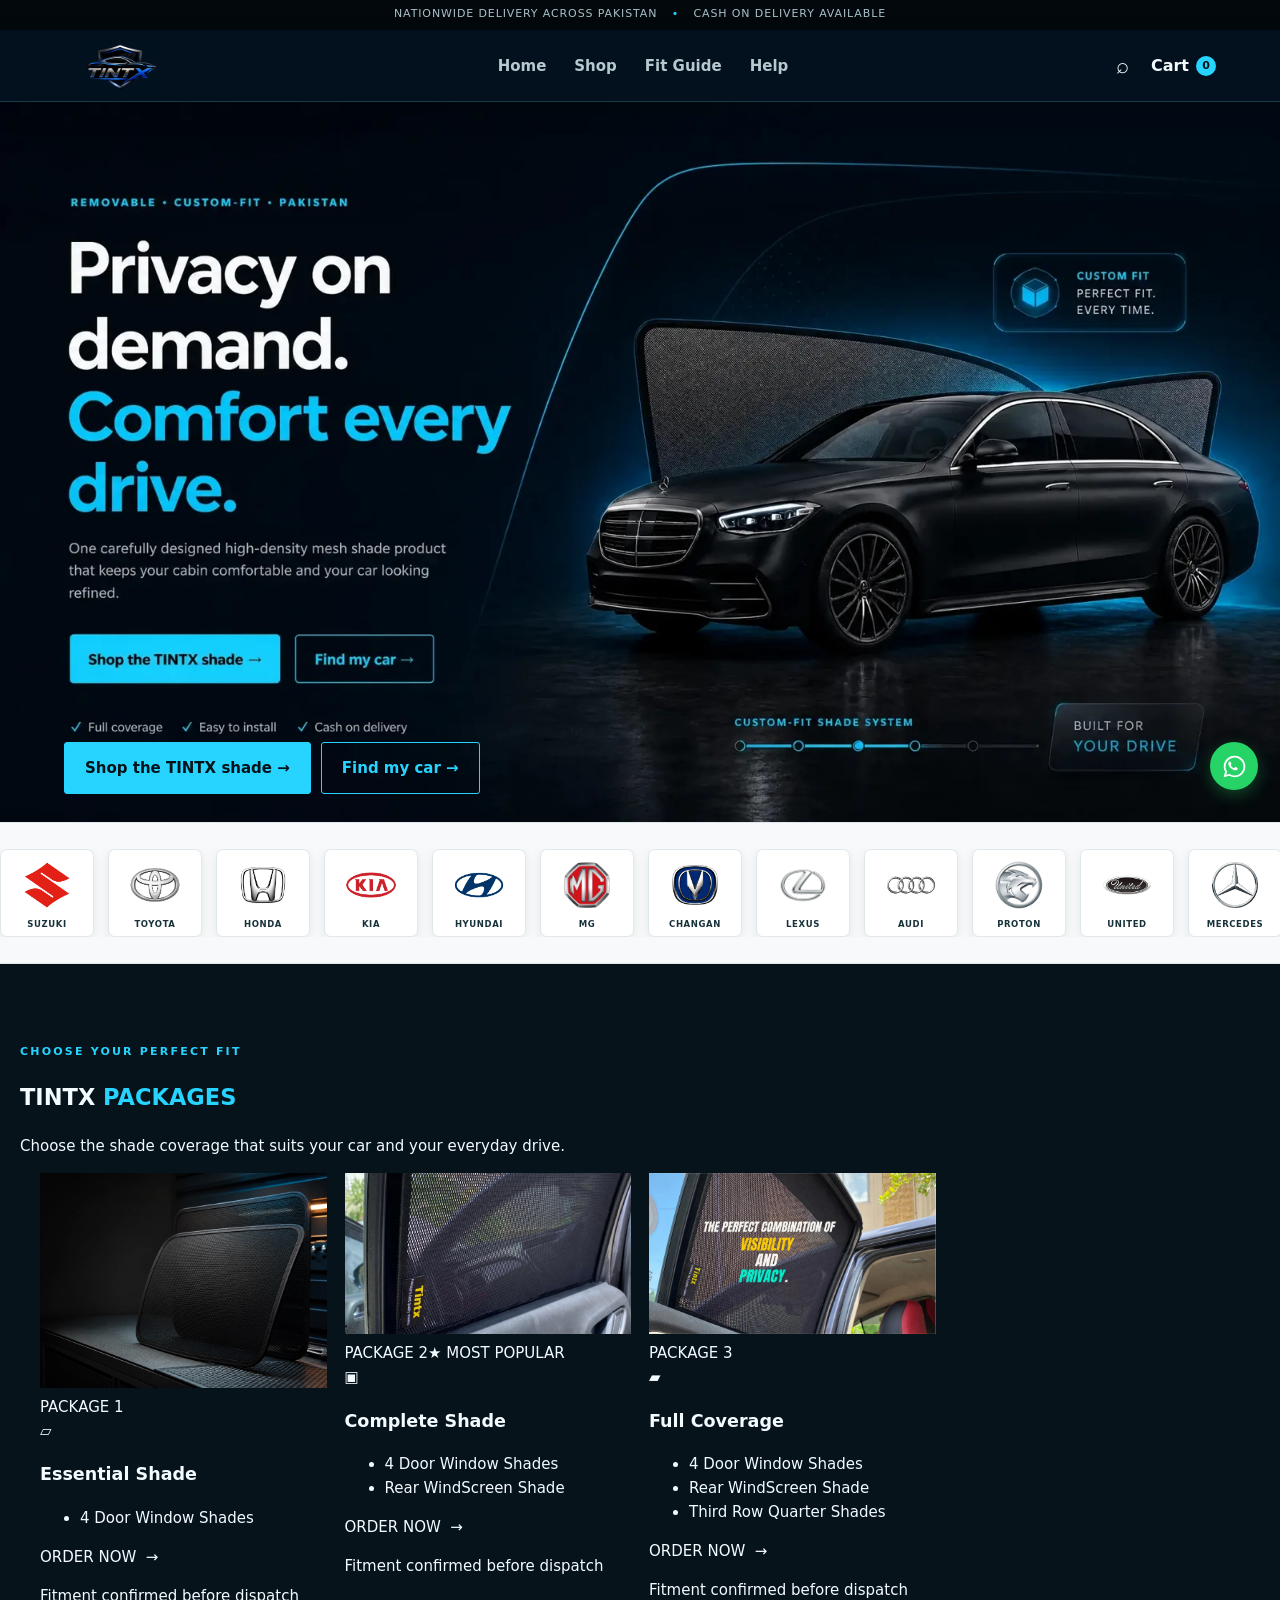
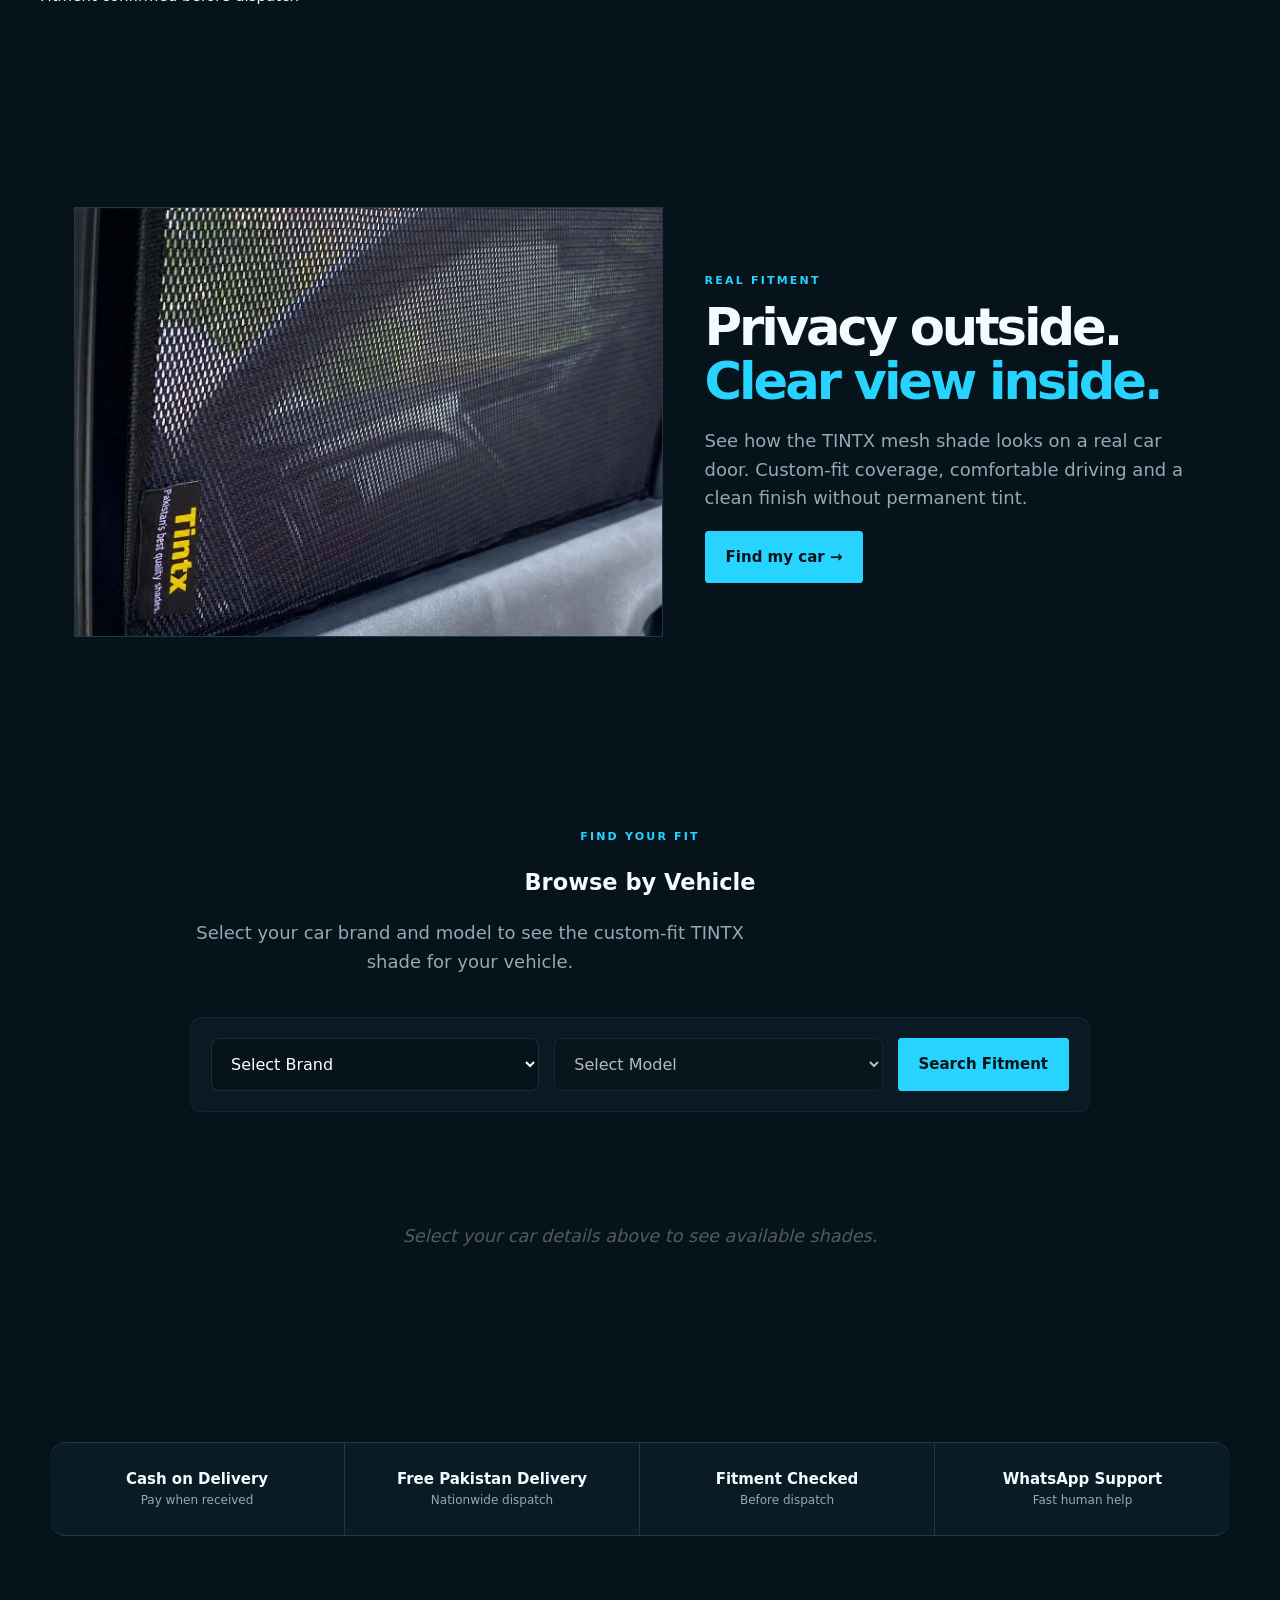
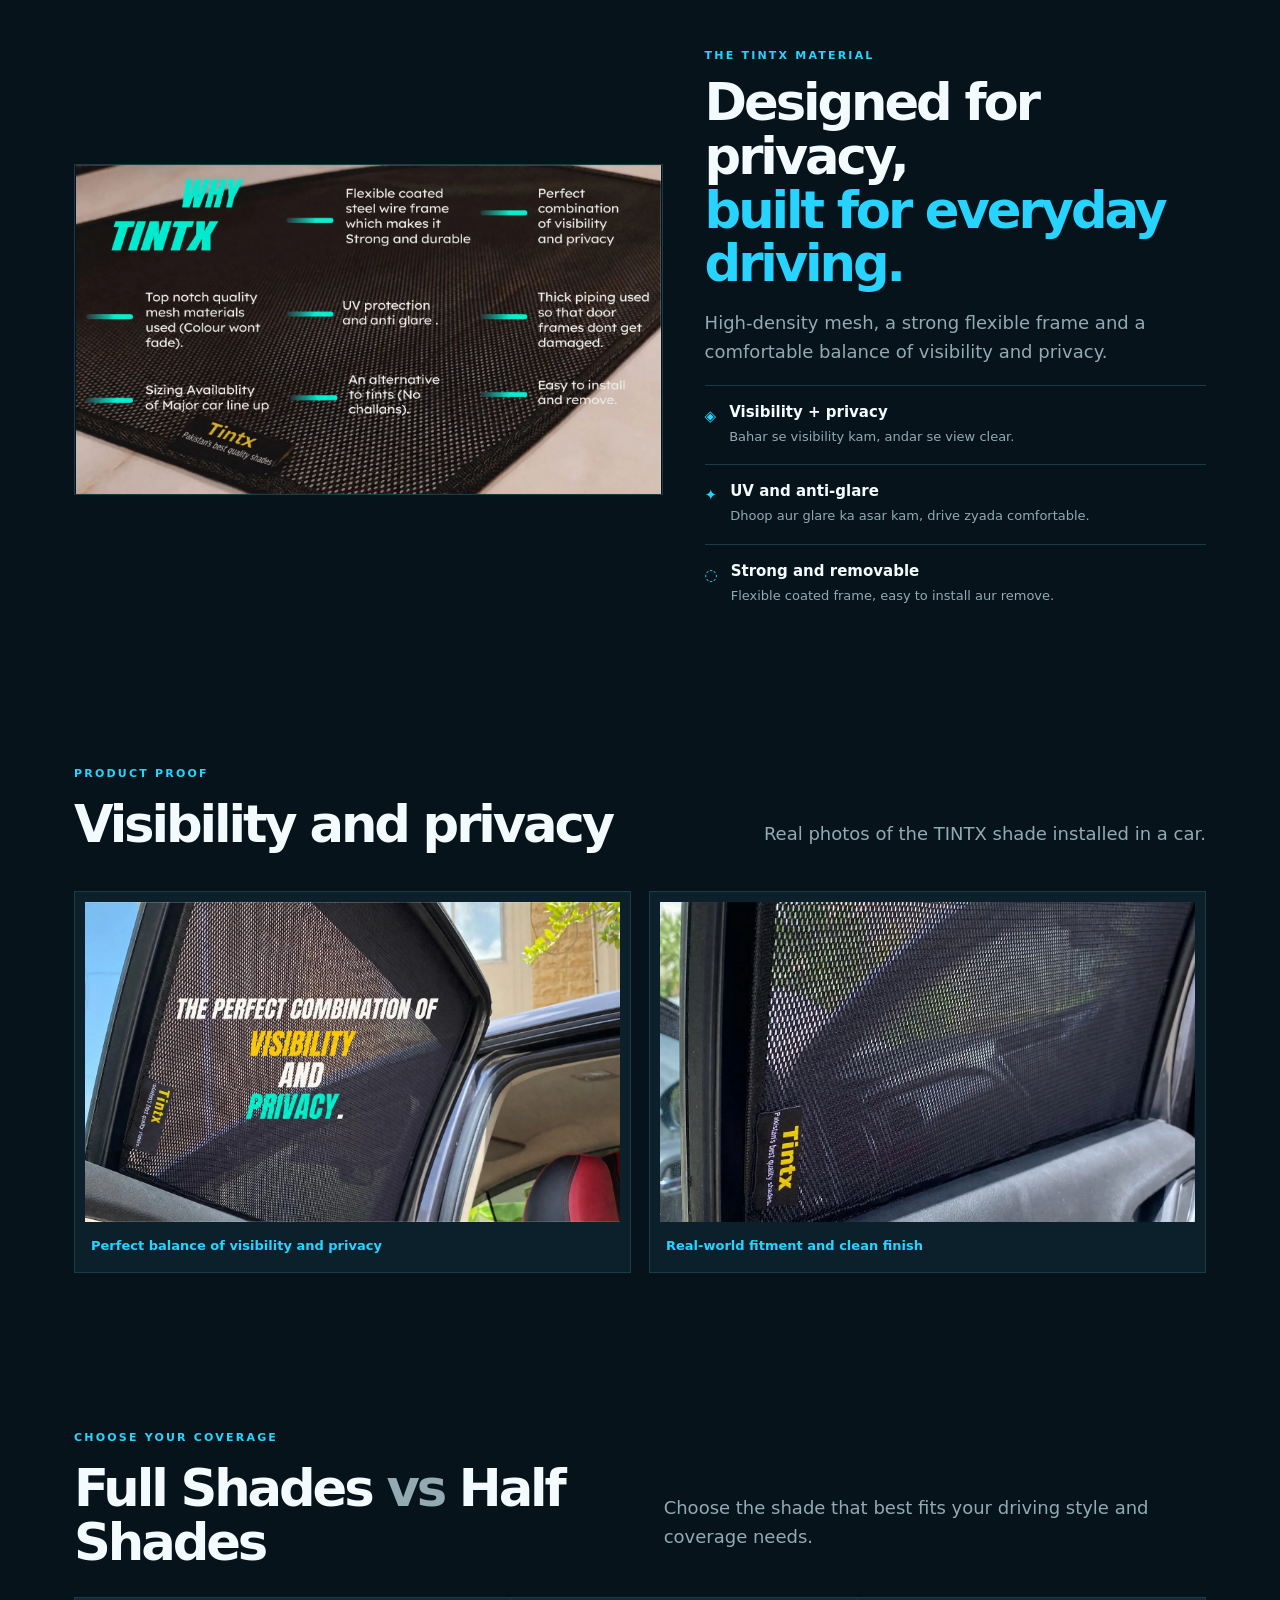
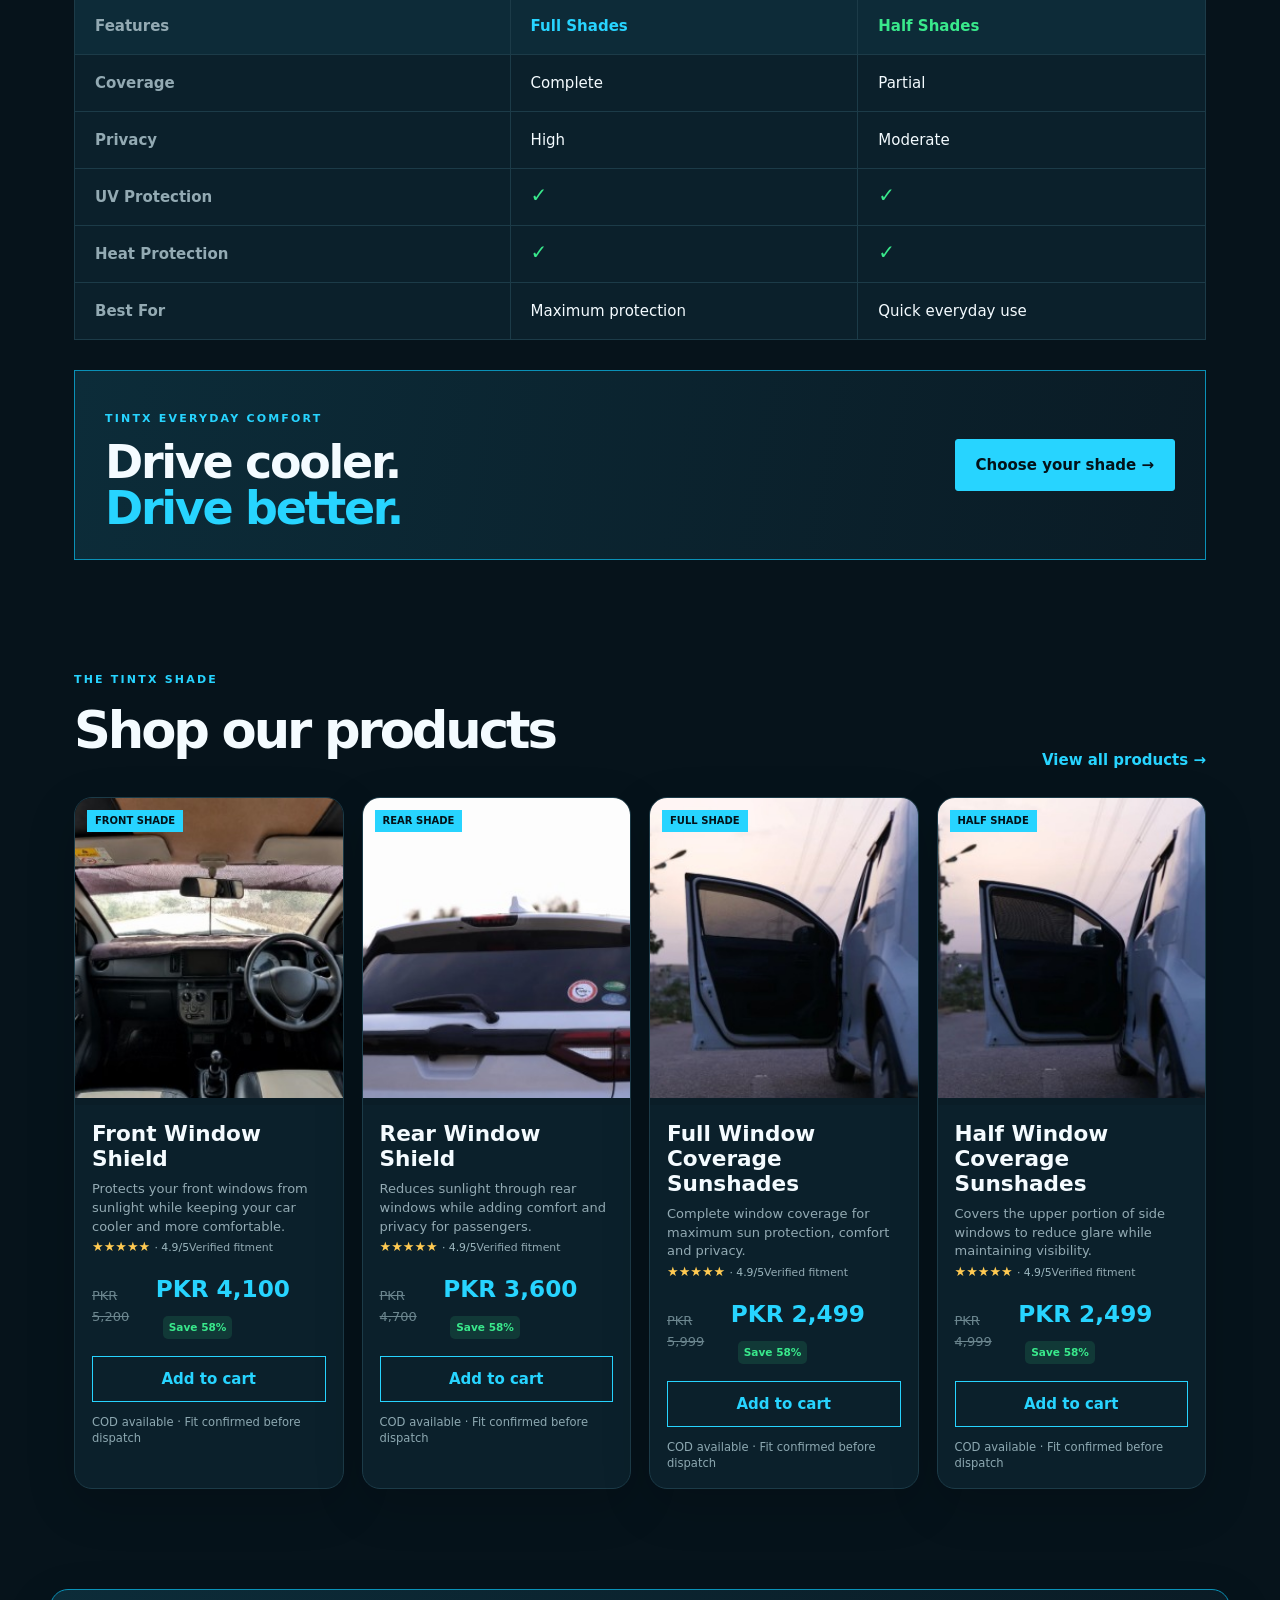
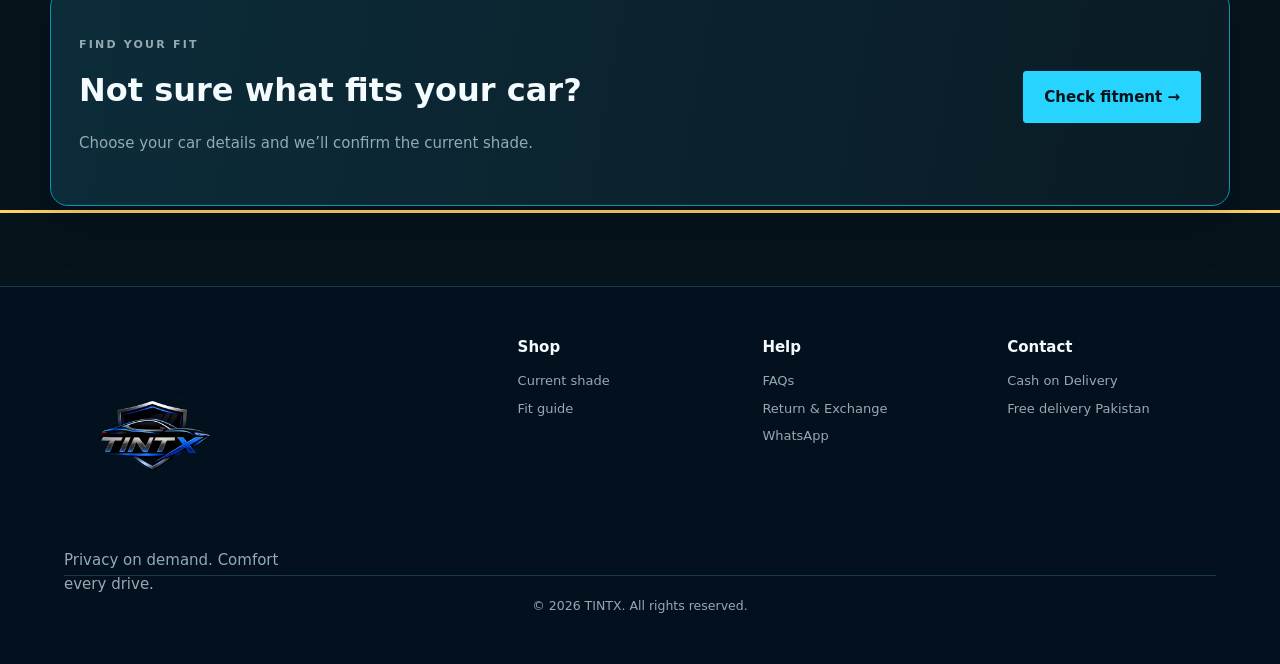
==== commit ca14167a: "Optimize images and lazy load below-fold media" ====
--- a/index.html
+++ b/index.html
@@ -5,9 +5,10 @@
   <meta name="viewport" content="width=device-width, initial-scale=1.0, maximum-scale=1.0, user-scalable=no">
   <meta name="theme-color" content="#06131b">
   <meta name="description" content="TINTX removable car window shades — privacy, comfort and heat protection. Cash on delivery across Pakistan.">
+  <link rel="canonical" href="https://tintx.vercel.app/">
   <title>TINTX — Removable Car Window Shades</title>
   <style id="tintx-critical-theme">html,body{background:#06131b;color:#f4fbff}body{min-height:100vh}main{background:#06131b}</style>
-  <link rel="stylesheet" href="styles.css?v=28">
+  <link rel="stylesheet" href="styles.css?v=29">
   <link rel="stylesheet" href="ui-enhancements.css?v=10">
   <link rel="stylesheet" href="mobile-fix.css?v=7">
   <link rel="stylesheet" href="packages.css?v=19">
@@ -15,7 +16,7 @@
 <body>
   <div class="announcement">Nationwide delivery across Pakistan <span>•</span> Cash on Delivery available</div>
   <header class="site-header">
-    <a class="brand" href="#home" aria-label="TINTX home"><img src="logo-new.png" alt="TINTX Logo" class="brand-logo"></a>
+    <a class="brand" href="#home" aria-label="TINTX home"><img src="logo-new.webp" alt="TINTX Logo" class="brand-logo"></a>
     <nav class="desktop-nav" aria-label="Primary navigation"><a href="#home">Home</a><a href="#shop">Shop</a><a href="#fit-guide">Fit Guide</a><a href="#help">Help</a></nav>
     <div class="header-actions"><button class="icon-btn" data-action="search" aria-label="Search">⌕</button><a class="cart-link" href="#cart" aria-label="Cart">Cart <b id="cart-count">0</b></a><button class="menu-btn" id="menu-btn" aria-label="Open menu" aria-expanded="false">☰</button></div>
   </header>
@@ -23,7 +24,7 @@
   <main id="app" tabindex="-1"></main>
   <div class="mobile-order-bar" id="mobile-order-bar" aria-label="Quick order"><div><small>TINTX ORIGINAL</small><strong>PKR 2,499</strong></div><a href="#product" class="button button-primary">Order now</a></div>
   <a class="whatsapp whatsapp-logo" style="bottom:110px !important; right:22px !important;" href="https://wa.me/923112205795" target="_blank" rel="noopener noreferrer" aria-label="Chat with TINTX on WhatsApp" title="Chat with TINTX on WhatsApp"><svg viewBox="0 0 32 32" aria-hidden="true" focusable="false"><path fill="currentColor" d="M19.11 17.41c-.27-.14-1.59-.78-1.84-.87-.25-.09-.43-.14-.61.14-.18.27-.7.87-.86 1.05-.16.18-.32.2-.59.07-.27-.14-1.13-.42-2.15-1.33-.79-.7-1.33-1.56-1.49-1.83-.16-.27-.02-.42.12-.56.12-.12.27-.32.41-.48.14-.16.18-.27.18-.45.09-.18.05-.34-.02-.48-.07-.14-.61-1.47-.84-2.01-.22-.53-.45-.46-.61-.47h-.52c-.18 0-.48.07-.73.34-.25.27-.95.93-.95 2.27s.98 2.63 1.11 2.81c.14.18 1.93 2.95 4.68 4.14.65.28 1.16.45 1.56.58.66.21 1.26.18 1.73.11.53-.08 1.59-.65 1.82-1.28.23-.63.23-1.17.16-1.28-.07-.11-.25-.18-.52-.32z"/><path fill="currentColor" d="M16.03 3.2c-7.07 0-12.8 5.73-12.8 12.8 0 2.26.59 4.38 1.63 6.22L3.12 28.8l6.73-1.7a12.73 12.73 0 0 0 6.18 1.59h.01c7.06 0 12.8-5.74 12.8-12.8S23.1 3.2 16.03 3.2zm0 23.4h-.01a10.58 10.58 0 0 1-5.4-1.47l-.39-.23-3.99 1.01 1.07-3.89-.25-.4a10.58 10.58 0 1 1 8.97 4.98z"/></svg><span class="sr-only">Chat on WhatsApp</span></a>
-  <footer class="site-footer"><div><a class="brand footer-brand-logo" href="#home" aria-label="TINTX home"><img src="logo-new.png" alt="TINTX Logo" class="brand-logo"></a><p>Privacy on demand. Comfort every drive.</p></div><div><b>Shop</b><a href="#shop">Current shade</a><a href="#fit-guide">Fit guide</a></div><div><b>Help</b><a href="#help">FAQs</a><a href="#help">Return & Exchange</a><a href="https://wa.me/923112205795" target="_blank" rel="noreferrer">WhatsApp</a></div><div><b>Contact</b><span>Cash on Delivery</span><span>Free delivery Pakistan</span></div><small class="copyright">© 2026 TINTX. All rights reserved.</small></footer>
-  <script src="app.js?v=53"></script><script src="ui-enhancements.js?v=6"></script><script src="packages.js?v=10"></script><script src="checkout.js?v=2"></script><script src="fitment-order-fix.js?v=2"></script>
+  <footer class="site-footer"><div><a class="brand footer-brand-logo" href="#home" aria-label="TINTX home"><img src="logo-new.webp" alt="TINTX Logo" class="brand-logo"></a><p>Privacy on demand. Comfort every drive.</p></div><div><b>Shop</b><a href="#shop">Current shade</a><a href="#fit-guide">Fit guide</a></div><div><b>Help</b><a href="#help">FAQs</a><a href="#help">Return & Exchange</a><a href="https://wa.me/923112205795" target="_blank" rel="noreferrer">WhatsApp</a></div><div><b>Contact</b><span>Cash on Delivery</span><span>Free delivery Pakistan</span></div><small class="copyright">© 2026 TINTX. All rights reserved.</small></footer>
+  <script src="app.js?v=55"></script><script src="ui-enhancements.js?v=7"></script><script src="packages.js?v=10"></script><script src="checkout.js?v=2"></script><script src="fitment-order-fix.js?v=2"></script>
   <link rel="stylesheet" href="https://chatzy-kb-store.s3.amazonaws.com/icons/5ab07987-b5db-477c-82ff-1287e0883acb"><script src="https://chatzy-kb-store.s3.amazonaws.com/icons/56706cc4-b3ba-4eba-9610-f2fb07008a5c" id="69ae07f7-b4e2-4058-9d3a-87108723097f" class="chatzy_widget_script" defer></script>
 </body></html>
--- a/styles.css
+++ b/styles.css
@@ -442,7 +442,7 @@
 }
 /* TINTX fabric section image */
 .fabric-texture {
-  background-image: url('mesh-fabric.jpg.png');
+  background-image: url('mesh-fabric.jpg.webp');
   background-size: cover;
   background-position: center;
   background-repeat: no-repeat;
@@ -1146,7 +1146,7 @@
   font-weight: 800;
 }
 
-.detail-main img[src$="product-main-new.png.png"] { object-fit: contain; }
+.detail-main img[src$="product-main-new.png.webp"] { object-fit: contain; }
 .detail-grid .thumb-row { flex-wrap: wrap; }
 .detail-grid .gallery-thumb { object-fit: cover; }
 
